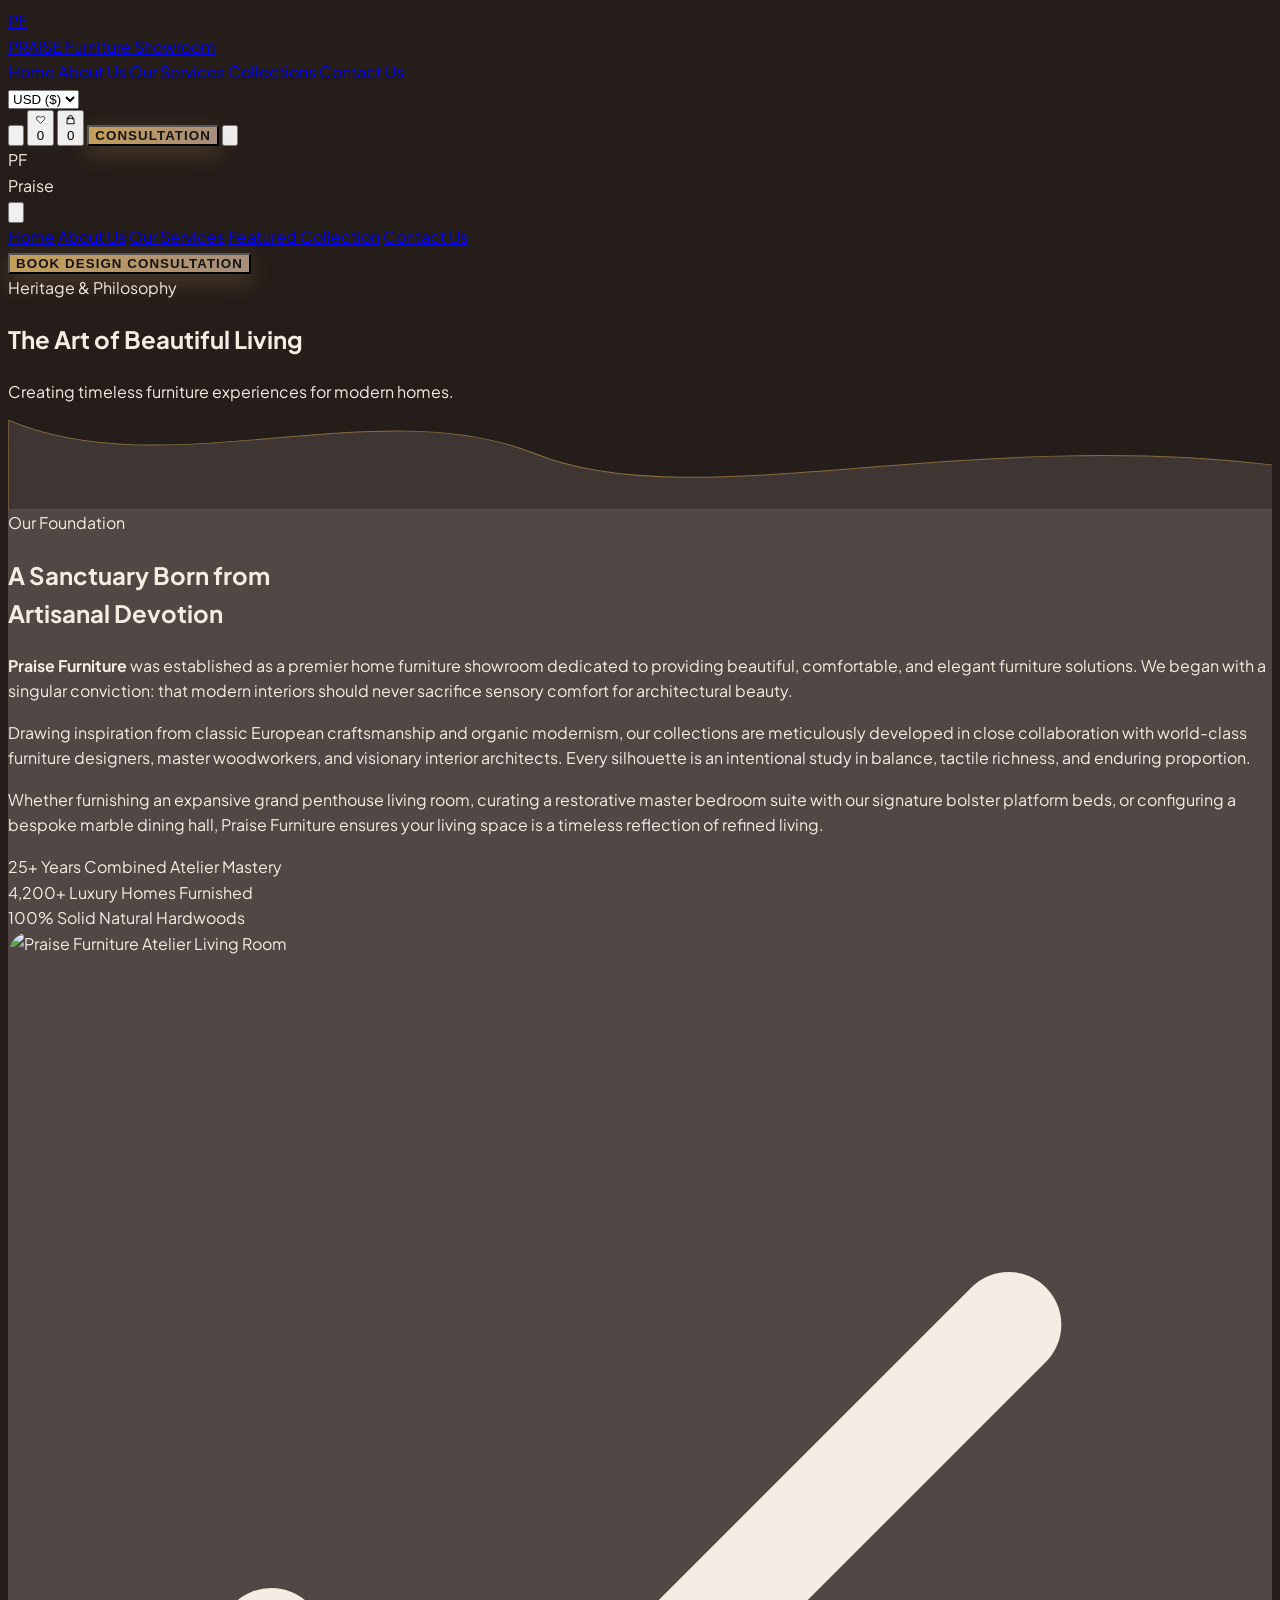
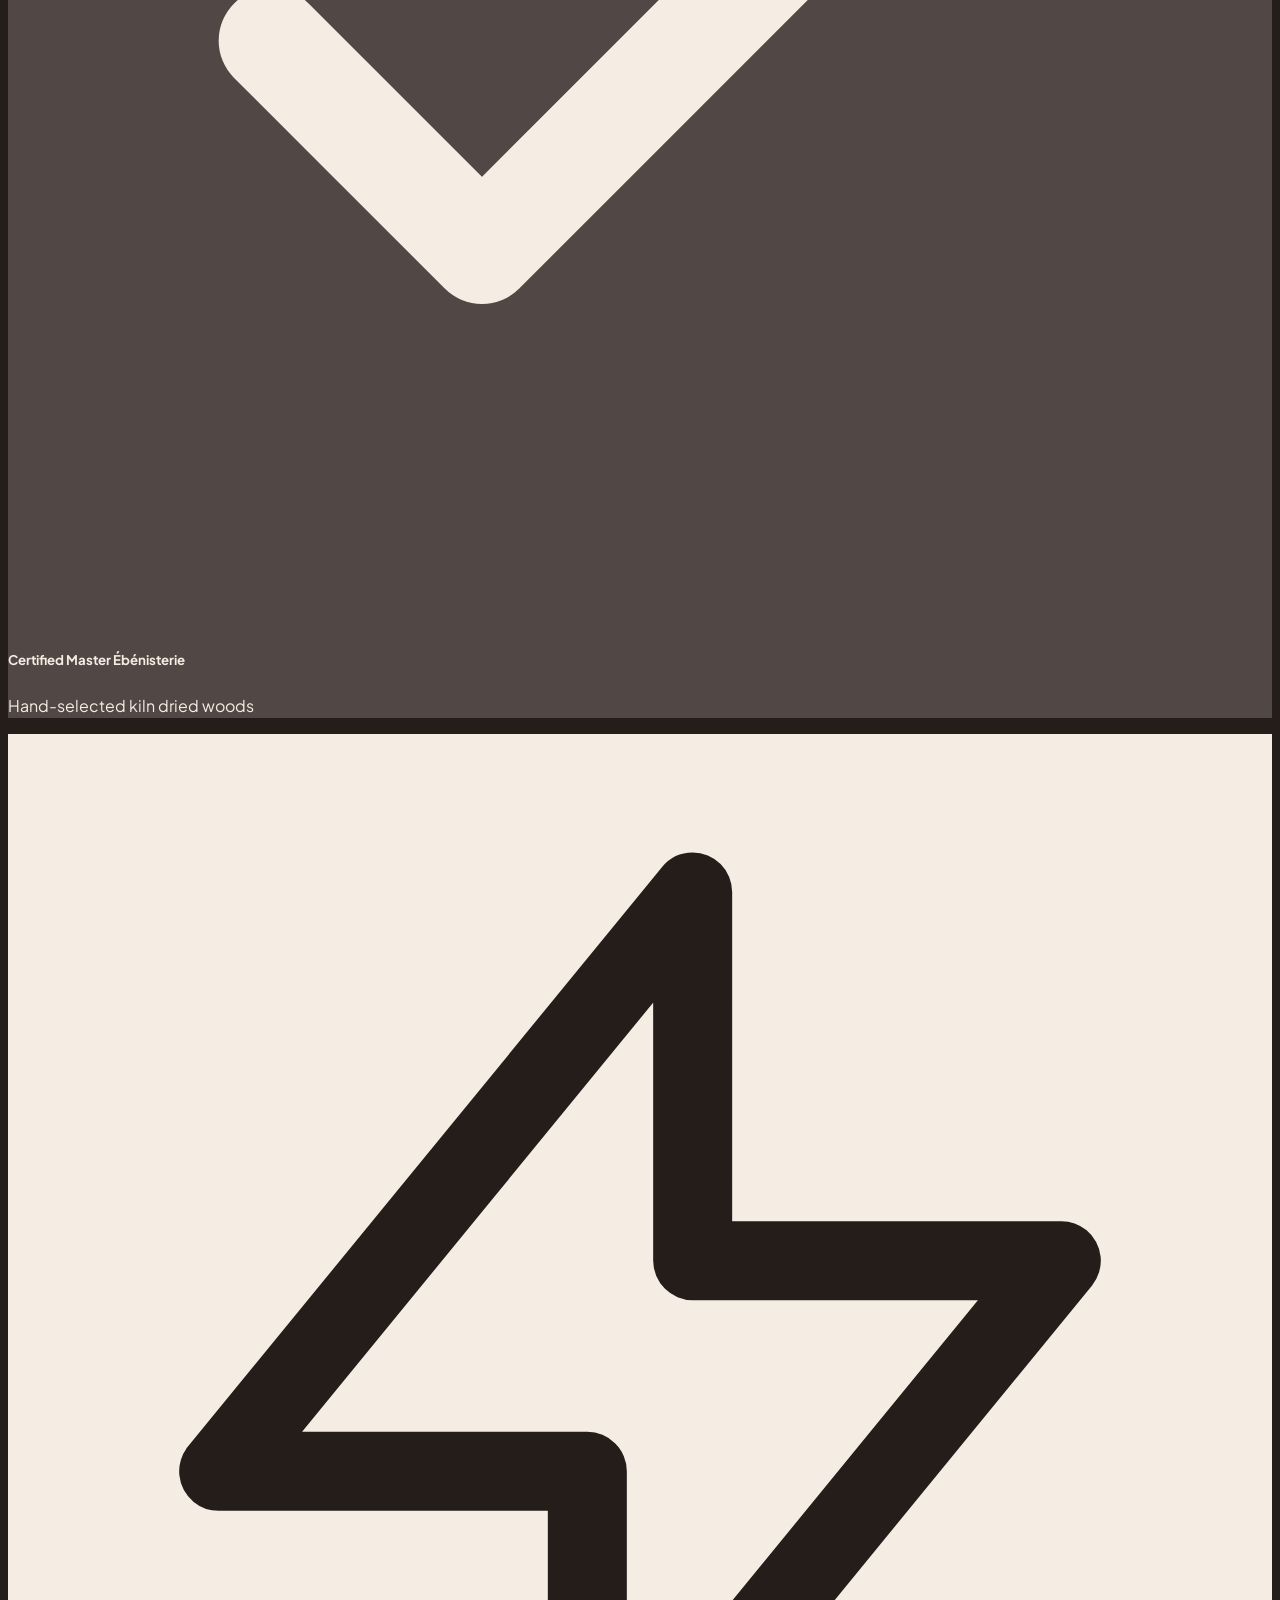
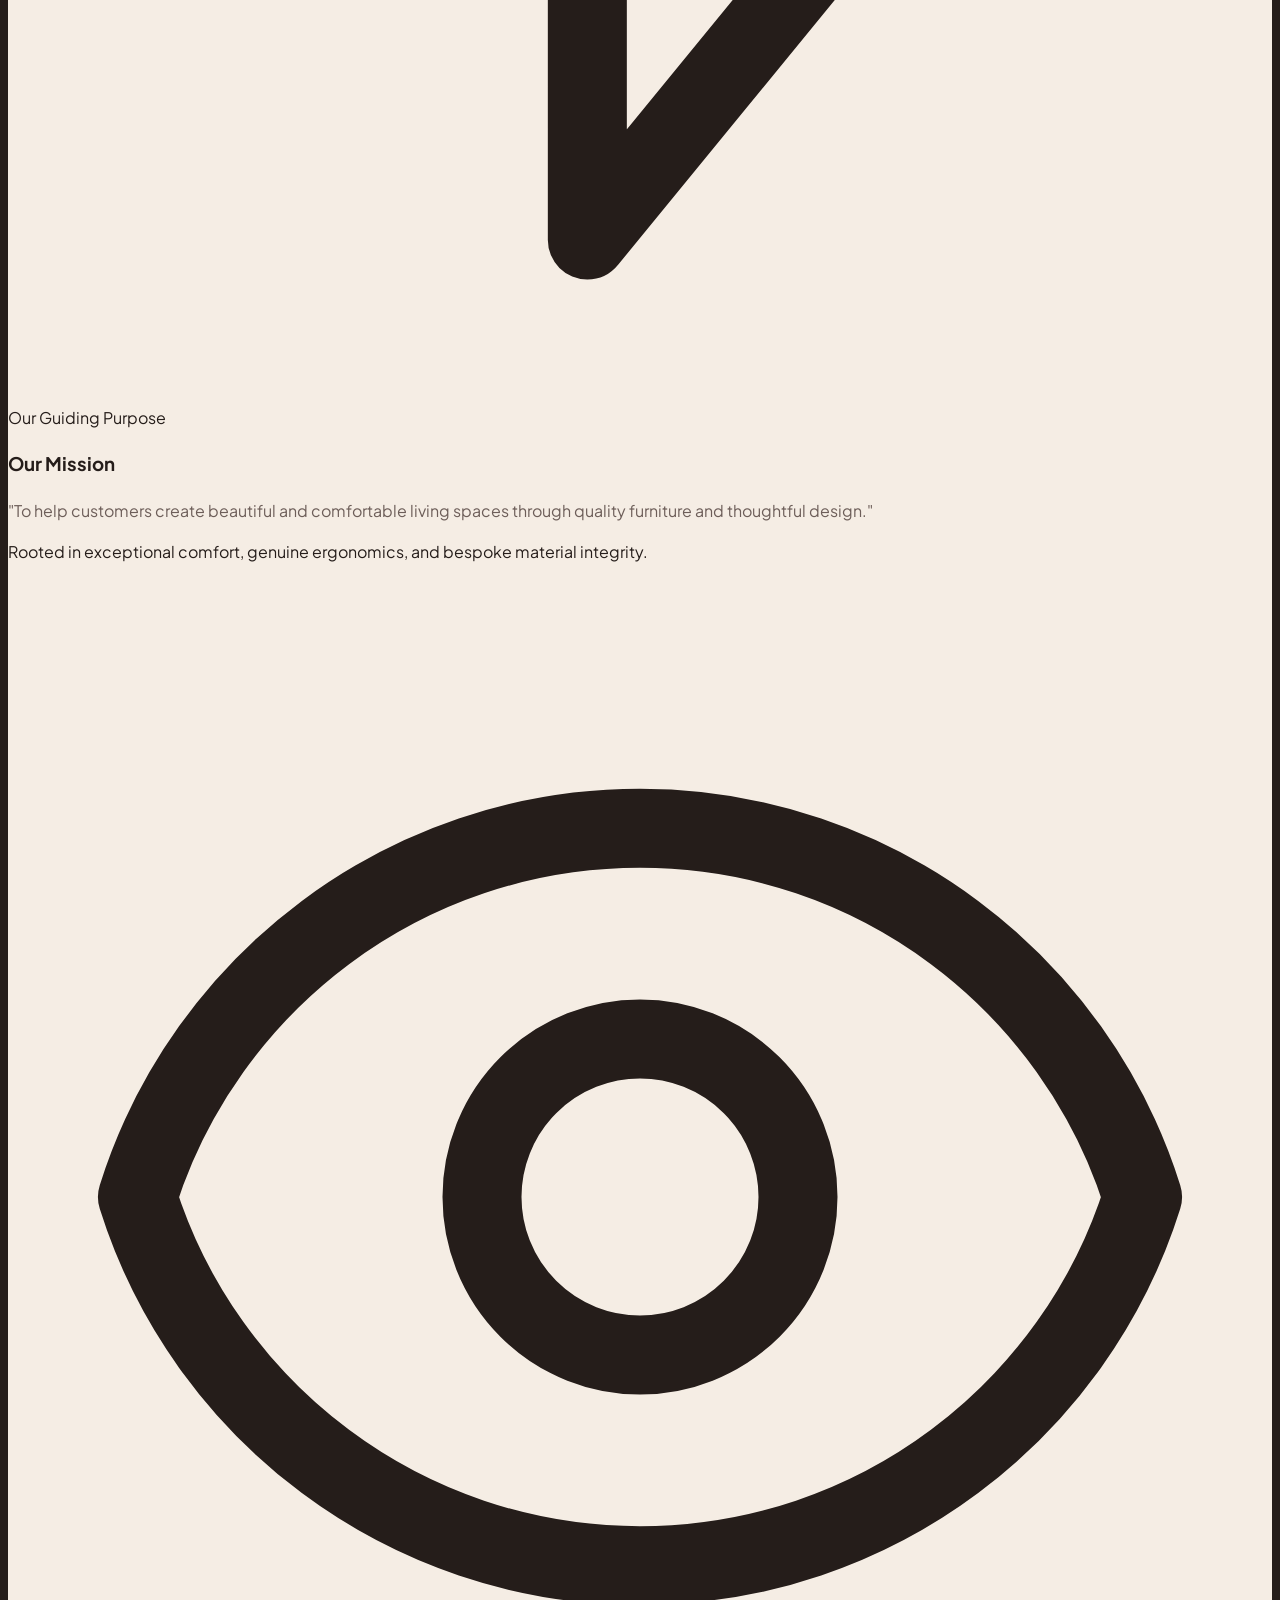
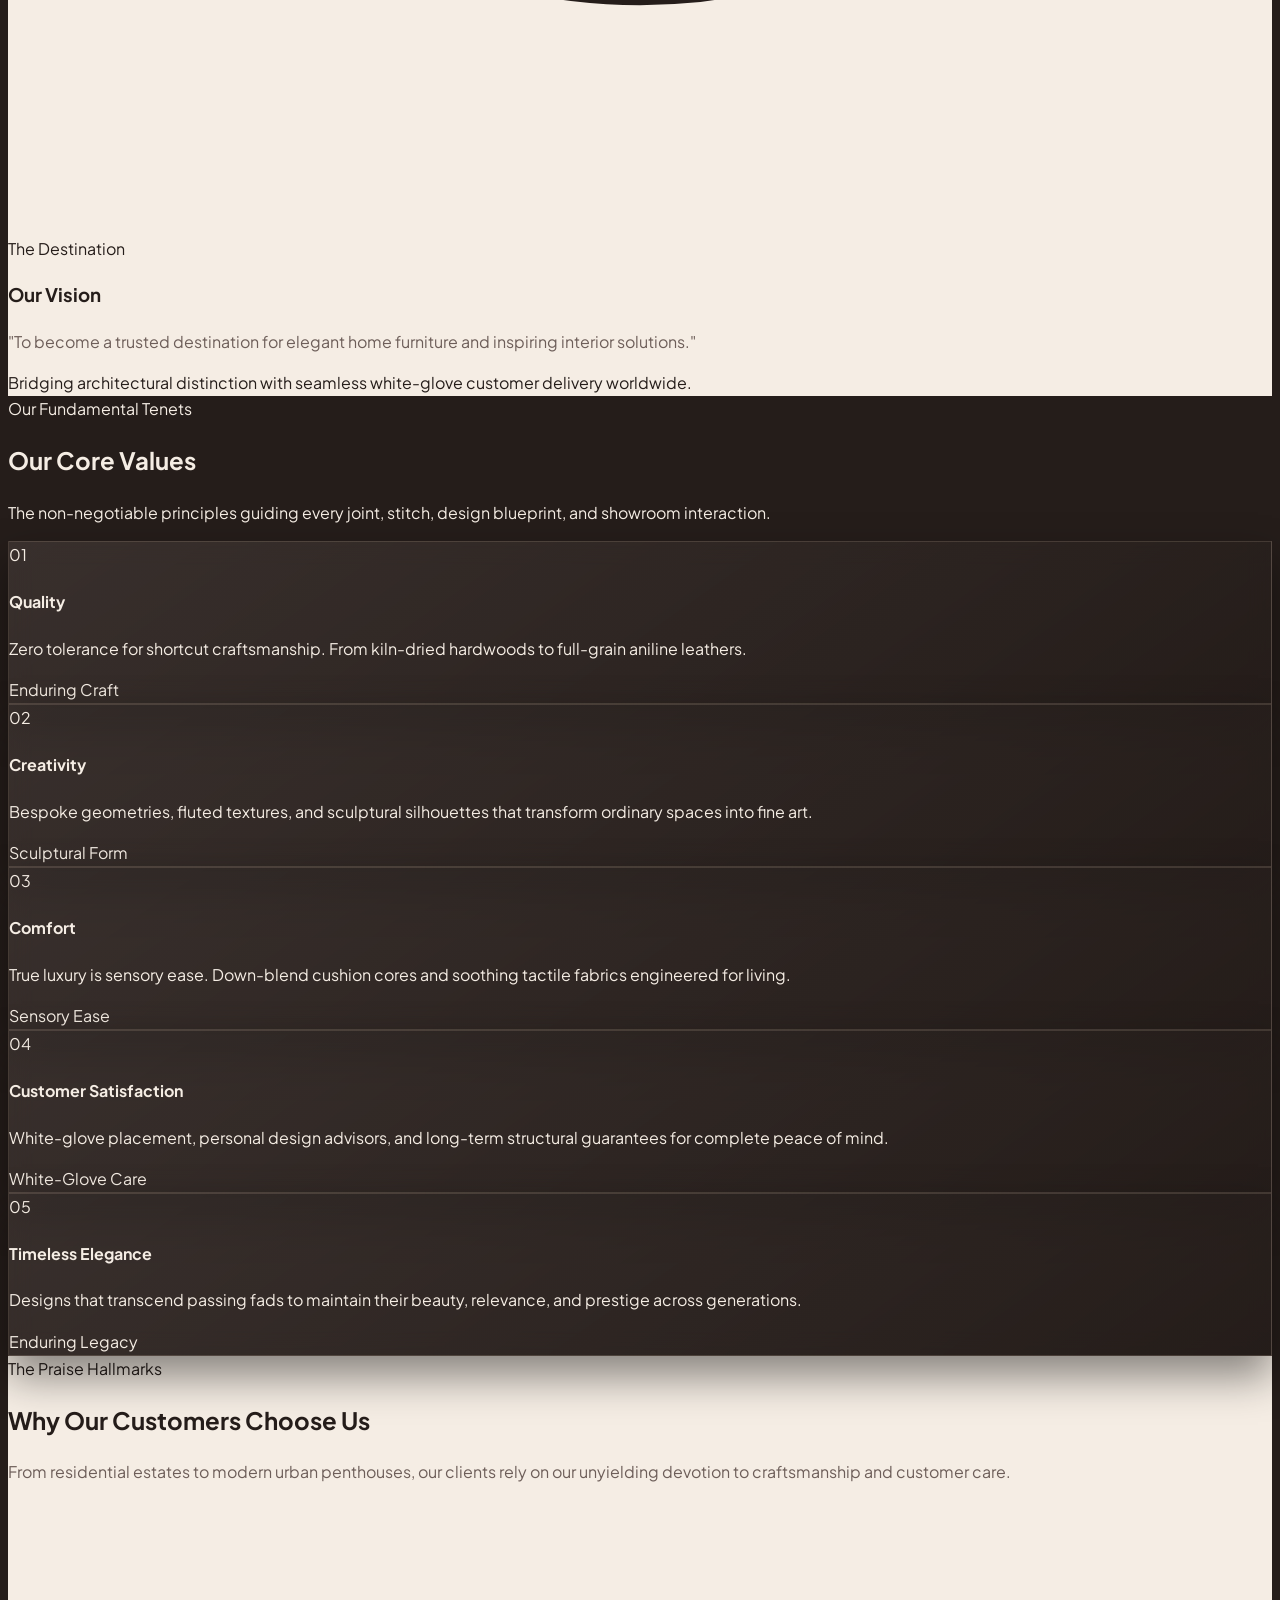
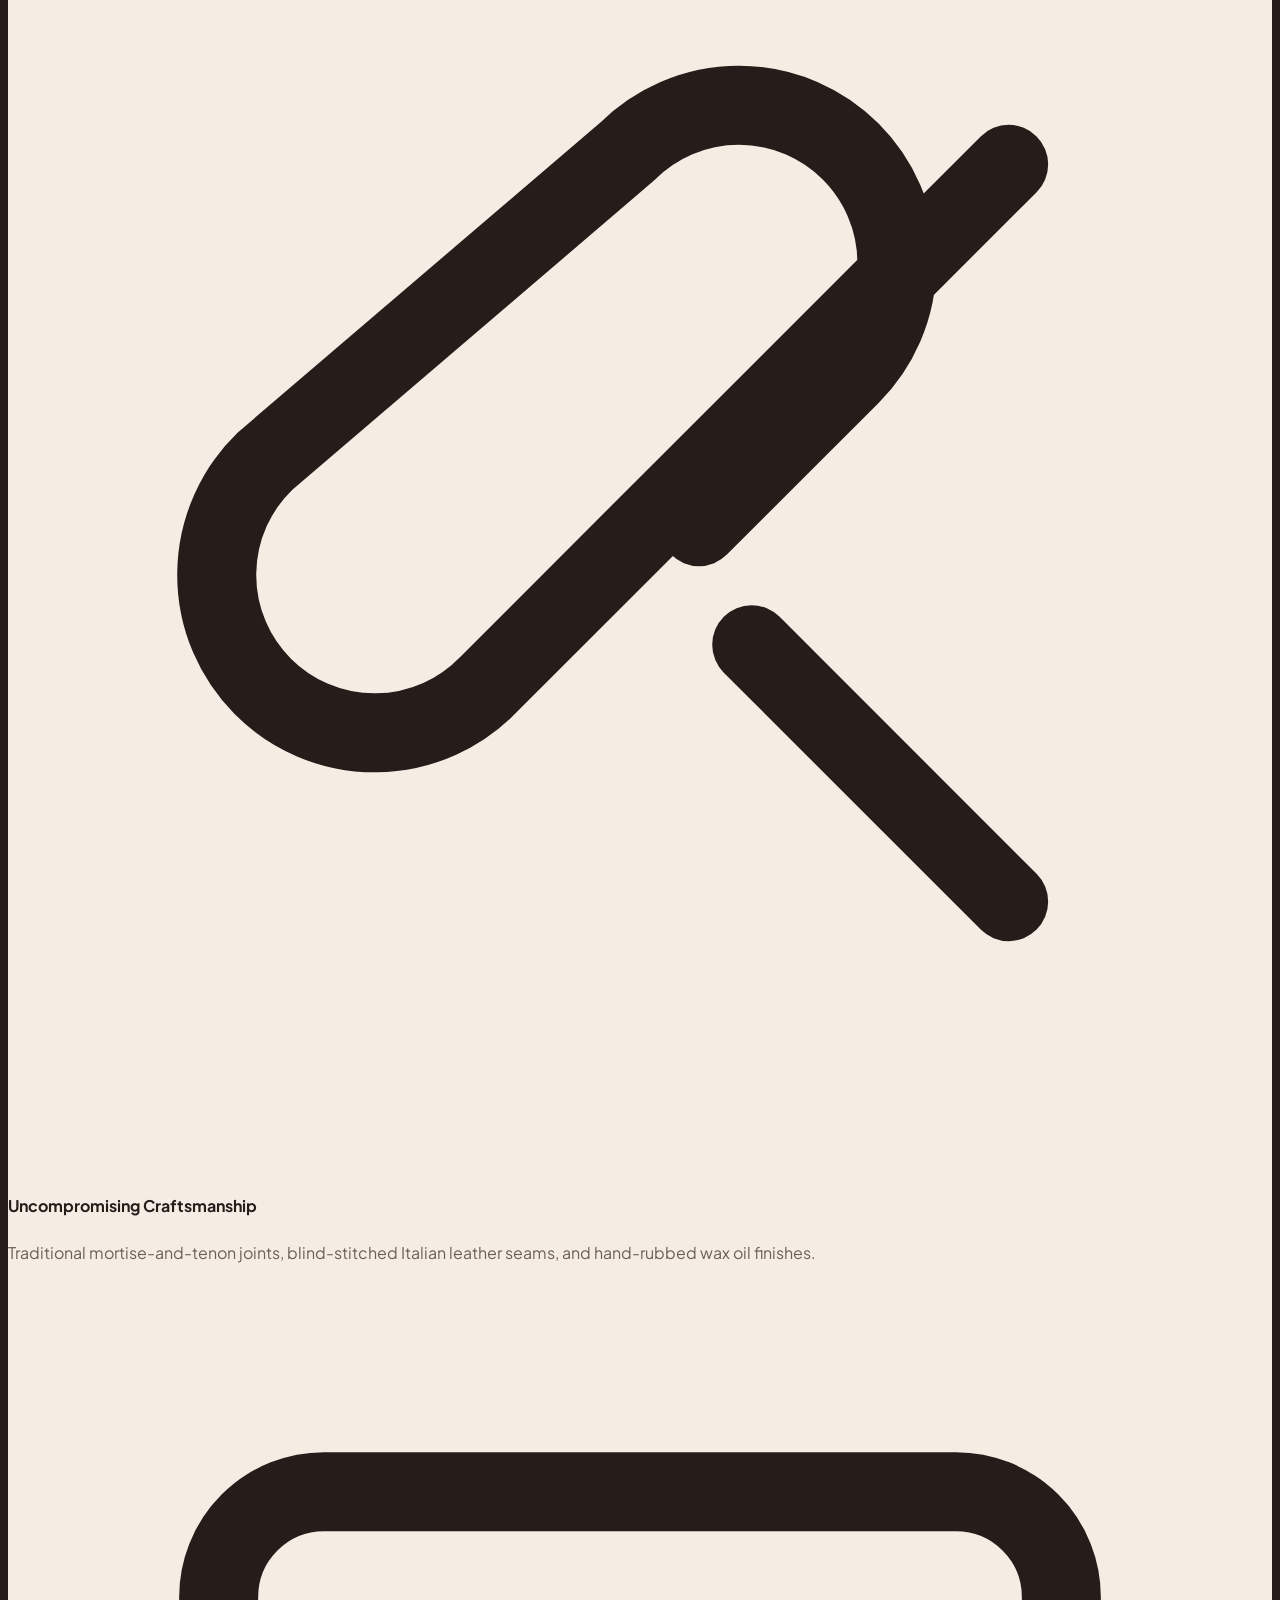
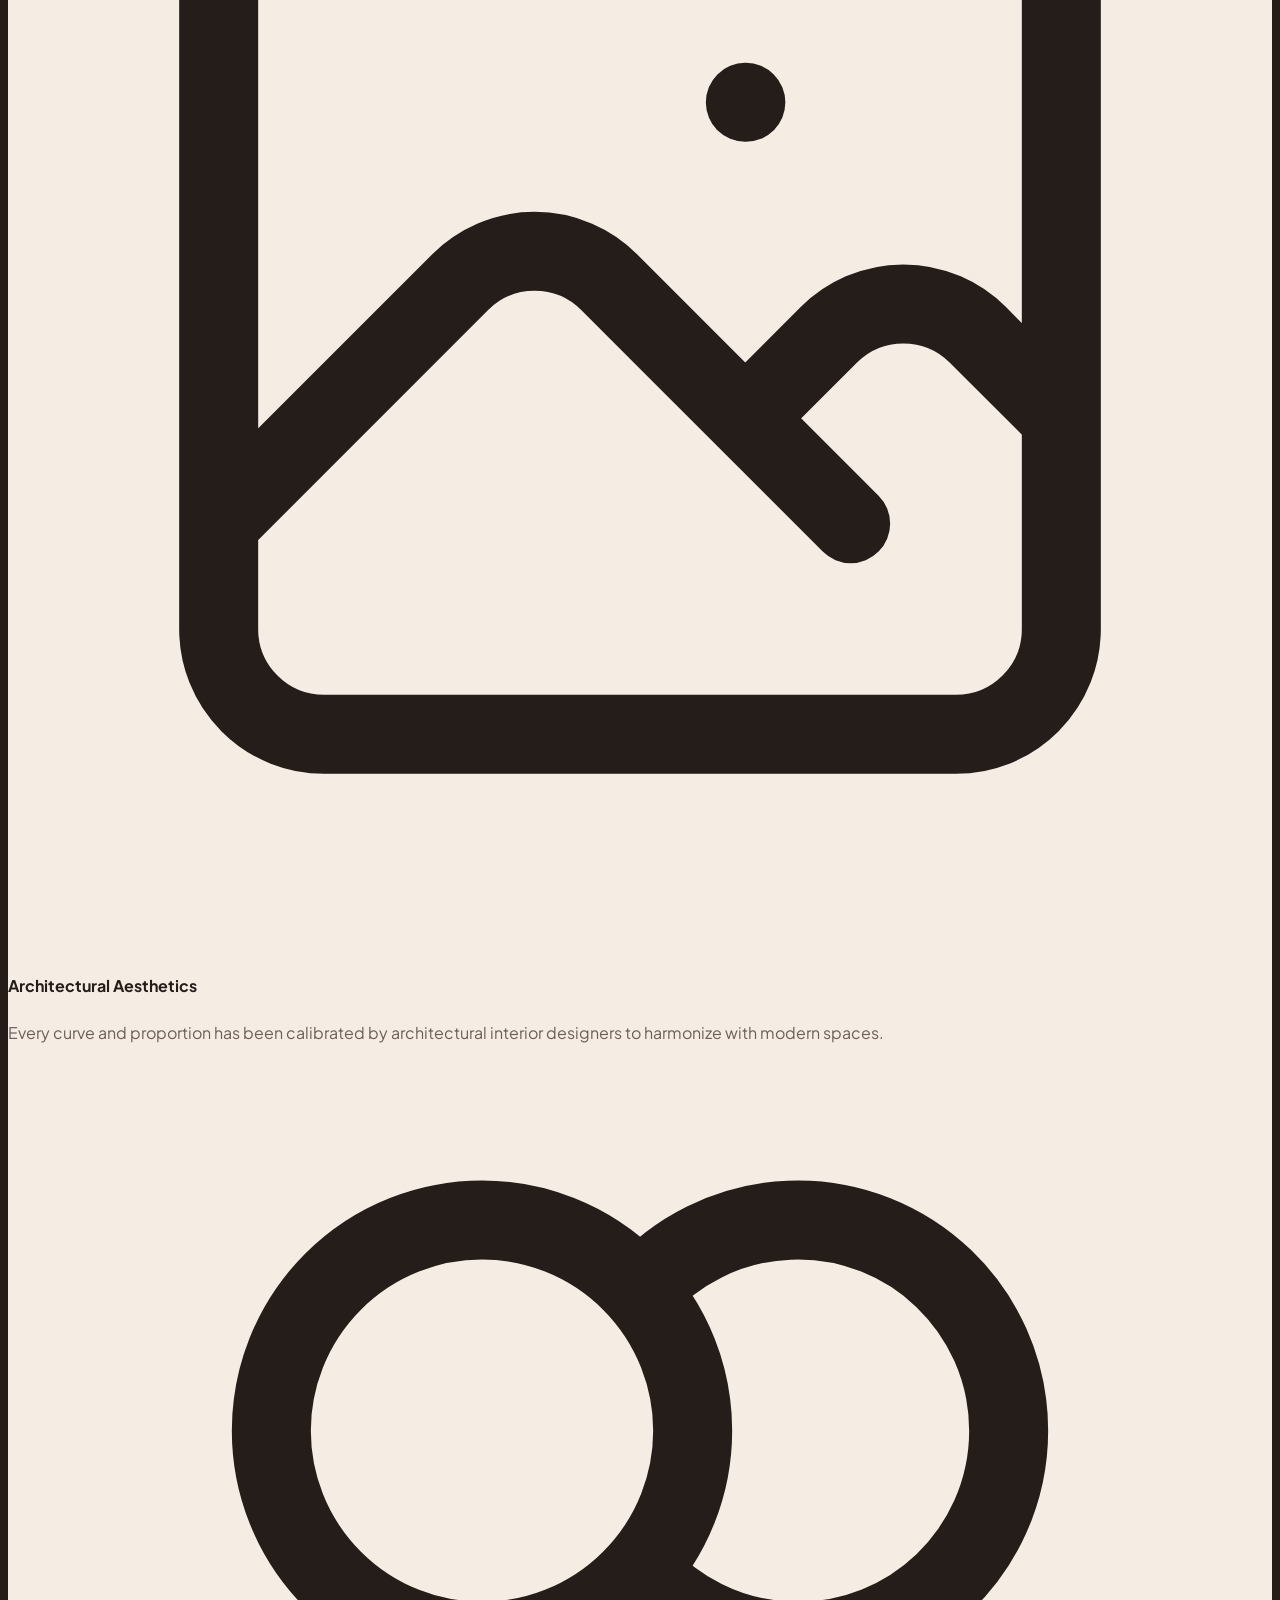
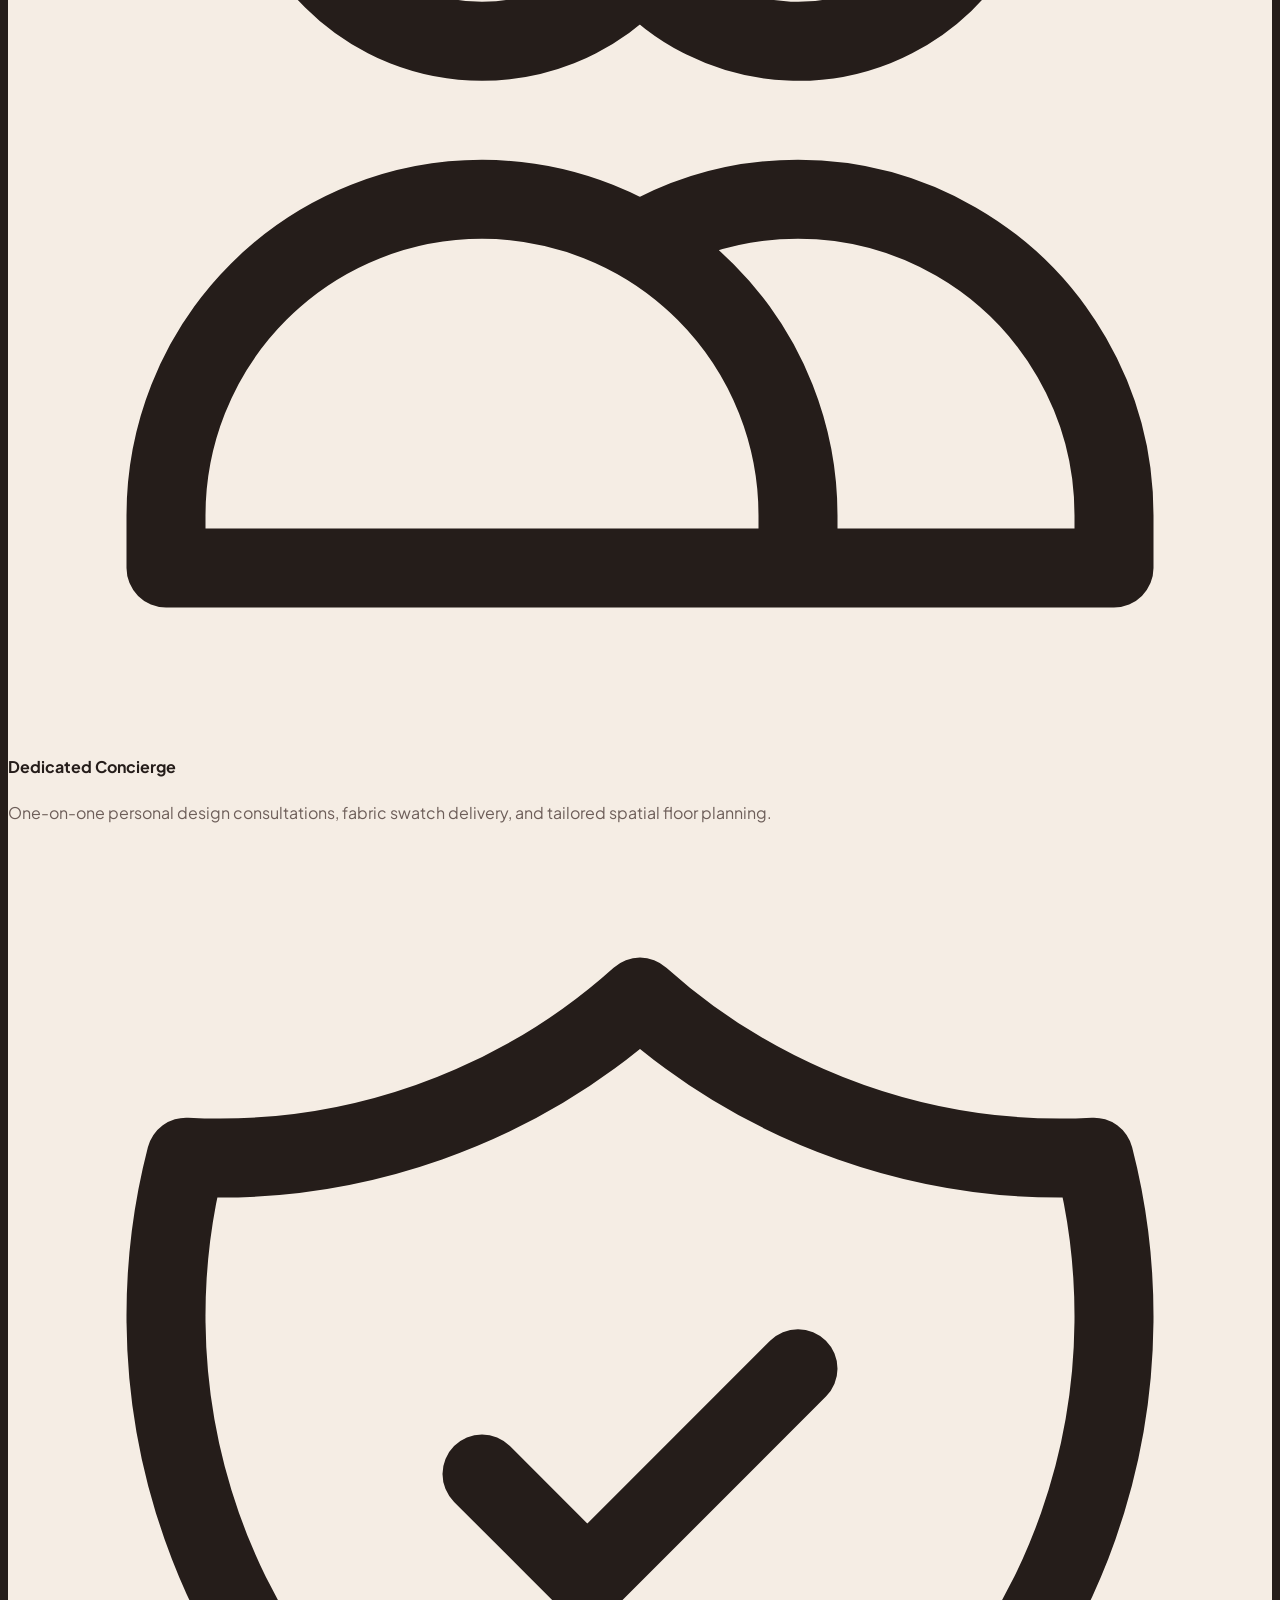
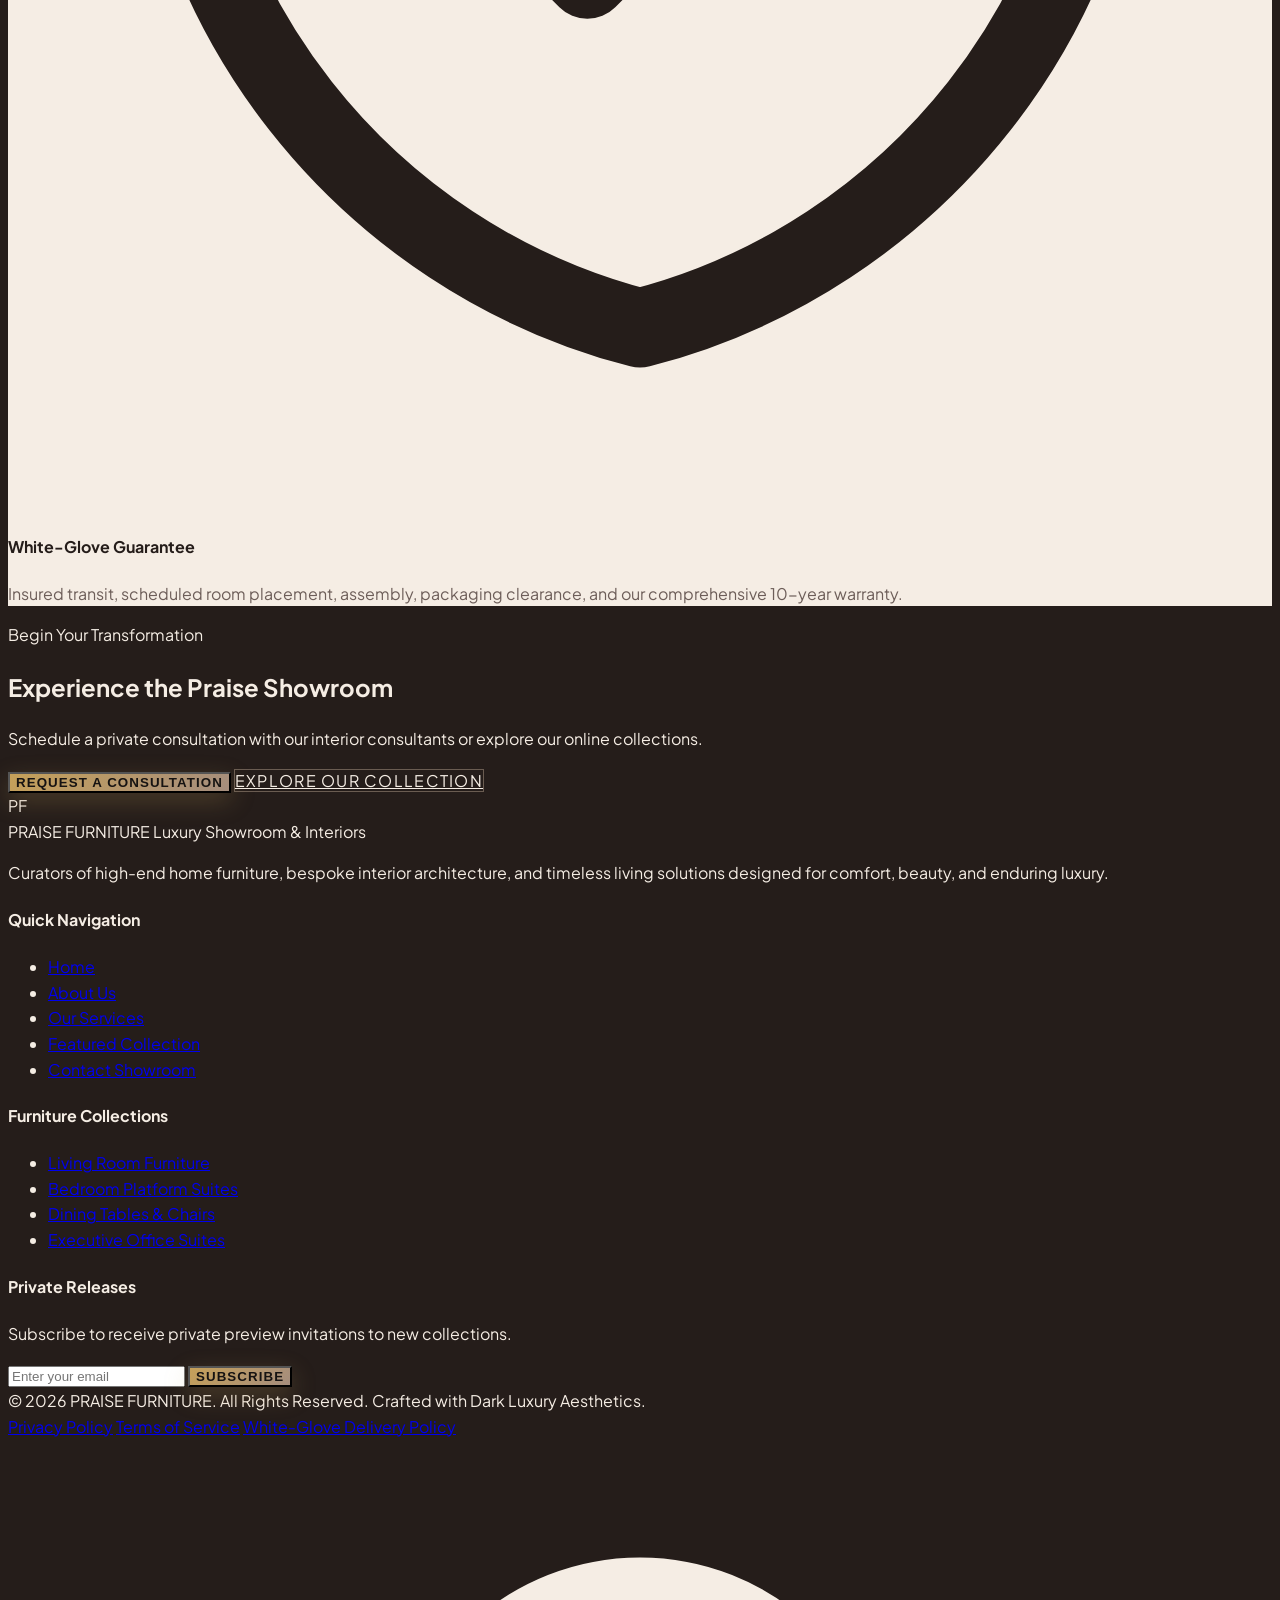
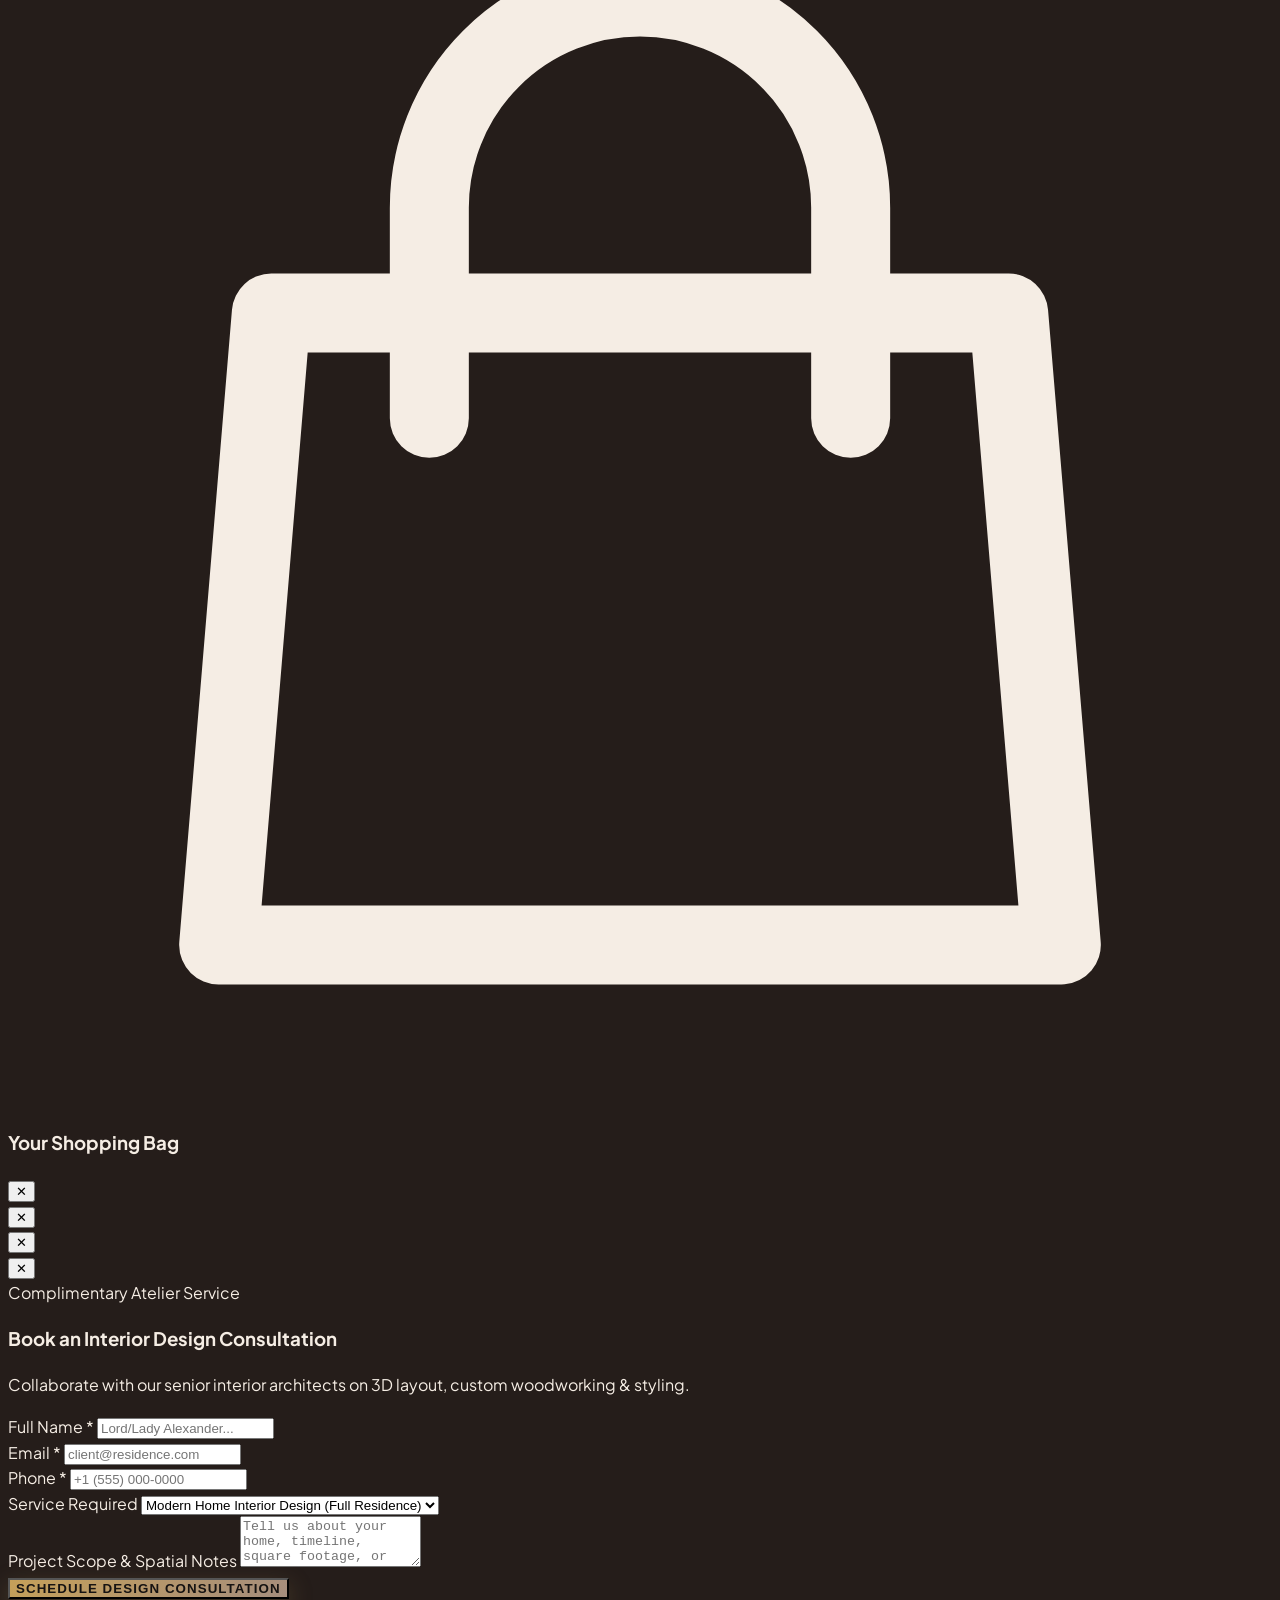
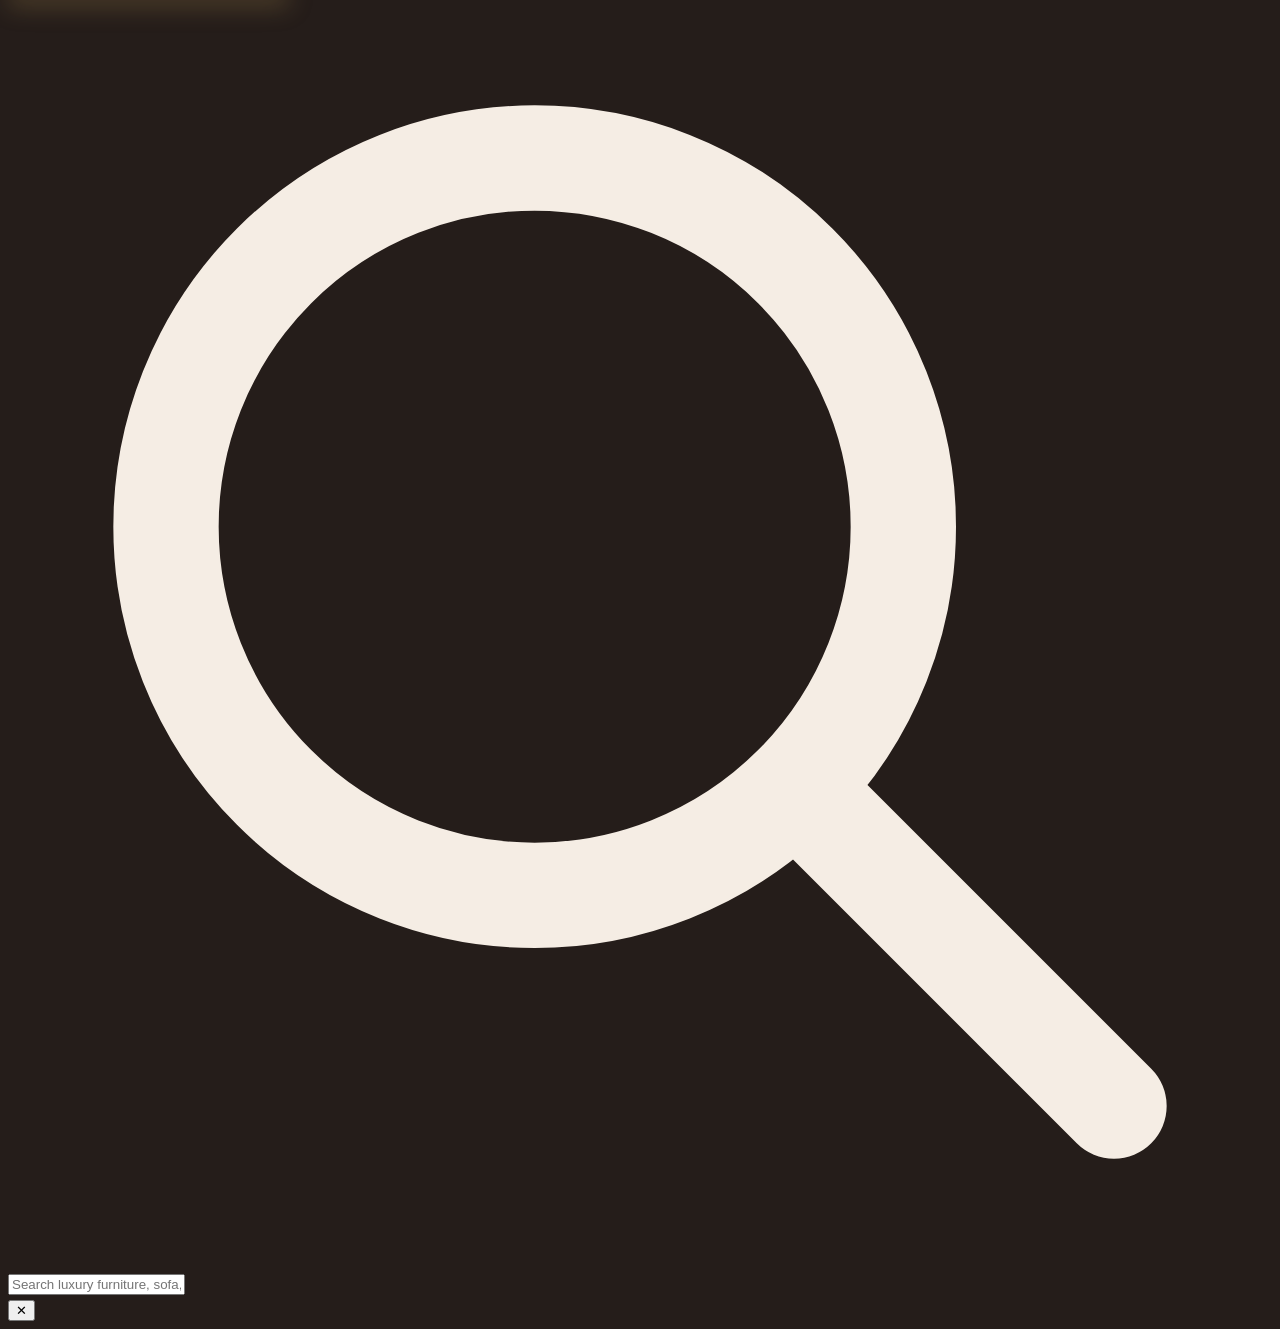
==== about.html @ 09081a9d "Initial commit: Praise Furniture luxury showroom website" ====
<!DOCTYPE html>
<html lang="en" class="scroll-smooth">
<head>
  <meta charset="UTF-8" />
  <meta name="viewport" content="width=device-width, initial-scale=1.0" />
  <title>About Us | PRAISE FURNITURE - The Art of Beautiful Living</title>
  <meta name="description" content="Learn about Praise Furniture, our heritage of artisan craftsmanship, dedication to comfort, and vision for timeless interior living solutions." />

  <!-- Google Fonts: Cormorant Garamond & Plus Jakarta Sans -->
  <link rel="preconnect" href="https://fonts.googleapis.com" />
  <link rel="preconnect" href="https://fonts.gstatic.com" crossorigin />
  <link href="https://fonts.googleapis.com/css2?family=Cormorant+Garamond:ital,wght@0,400;0,500;0,600;0,700;1,400&family=Playfair+Display:ital,wght@0,400;0,600;0,700;1,400&family=Plus+Jakarta+Sans:wght@300;400;500;600;700&display=swap" rel="stylesheet" />

  <!-- Tailwind CSS CDN -->
  <script src="https://cdn.tailwindcss.com"></script>
  <script>
    tailwind.config = {
      theme: {
        extend: {
          colors: {
            taupe: '#514744',
            mocha: '#A58D7D',
            sand: '#D2BBA5',
            'soft-beige': '#EAD9C7',
            ivory: '#F5EDE4',
            espresso: '#231C1A',
            'deep-charcoal': '#161312',
            gold: '#C5A059',
            'gold-light': '#DFBA8E',
          },
          fontFamily: {
            serif: ['Cormorant Garamond', 'Georgia', 'serif'],
            heading: ['Playfair Display', 'Georgia', 'serif'],
            sans: ['Plus Jakarta Sans', 'system-ui', 'sans-serif'],
          }
        }
      }
    }
  </script>

  <!-- Custom Styles -->
  <link rel="stylesheet" href="css/style.css" />
</head>
<body class="bg-espresso text-ivory antialiased selection:bg-gold selection:text-espresso">

  <!-- ==================== HEADER NAVIGATION ==================== -->
  <header id="main-header" class="fixed top-0 left-0 w-full z-50 transition-all duration-500 py-5">
    <div class="max-w-7xl mx-auto px-4 sm:px-6 lg:px-8">
      <div class="flex items-center justify-between">
        
        <!-- Brand Logo -->
        <a href="index.html" class="flex items-center gap-3 group focus:outline-none">
          <div class="w-10 h-10 rounded-lg bg-gradient-to-br from-gold to-mocha flex items-center justify-center p-0.5 shadow-lg shadow-gold/20">
            <div class="w-full h-full bg-espresso rounded-[7px] flex items-center justify-center border border-gold/40 group-hover:border-gold transition-colors">
              <span class="font-serif text-lg font-bold text-gold tracking-wider">PF</span>
            </div>
          </div>
          <div>
            <span class="font-serif text-2xl font-bold tracking-widest text-ivory block uppercase group-hover:text-gold transition-colors">PRAISE</span>
            <span class="text-[9px] uppercase tracking-[0.28em] text-sand/80 block font-sans -mt-1">Furniture Showroom</span>
          </div>
        </a>

        <!-- Desktop Navigation Links -->
        <nav class="hidden lg:flex items-center gap-8 text-xs uppercase tracking-widest font-medium">
          <a href="index.html" class="text-sand/80 hover:text-gold transition-colors py-1">Home</a>
          <a href="about.html" class="text-gold font-semibold transition-colors relative py-1 after:absolute after:bottom-0 after:left-0 after:w-full after:h-0.5 after:bg-gold">About Us</a>
          <a href="services.html" class="text-sand/80 hover:text-gold transition-colors py-1">Our Services</a>
          <a href="index.html#collection" class="text-sand/80 hover:text-gold transition-colors py-1">Collections</a>
          <a href="contact.html" class="text-sand/80 hover:text-gold transition-colors py-1">Contact Us</a>
        </nav>

        <!-- Header Actions: Currency, Search, Wishlist, Cart & CTA -->
        <div class="flex items-center gap-3 sm:gap-4">
          
          <div class="relative hidden sm:block">
            <select onchange="setCurrency(this.value)" class="bg-espresso/80 border border-mocha/30 rounded px-2.5 py-1.5 text-xs text-sand font-medium hover:border-gold focus:outline-none cursor-pointer">
              <option value="USD">USD ($)</option>
              <option value="EUR">EUR (€)</option>
              <option value="GBP">GBP (£)</option>
            </select>
          </div>

          <button onclick="openSearch()" class="p-2 text-sand/80 hover:text-gold transition-colors rounded-full hover:bg-taupe/30" title="Search catalog">
            <svg class="w-4 h-4" fill="none" stroke="currentColor" viewBox="0 0 24 24"><path stroke-linecap="round" stroke-linejoin="round" stroke-width="2" d="M21 21l-6-6m2-5a7 7 0 11-14 0 7 7 0 0114 0z"/></svg>
          </button>

          <button onclick="window.location.href='index.html#collection'" class="relative p-2 text-sand/80 hover:text-gold transition-colors rounded-full hover:bg-taupe/30" title="Wishlist">
            <svg class="w-4 h-4" fill="none" stroke="currentColor" viewBox="0 0 24 24"><path stroke-linecap="round" stroke-linejoin="round" stroke-width="1.5" d="M4.318 6.318a4.5 4.5 0 000 6.364L12 20.364l7.682-7.682a4.5 4.5 0 00-6.364-6.364L12 7.636l-1.318-1.318a4.5 4.5 0 00-6.364 0z"/></svg>
            <span class="wishlist-badge-count absolute -top-1 -right-1 w-4 h-4 rounded-full bg-mocha text-white text-[9px] font-bold flex items-center justify-center hidden">0</span>
          </button>

          <button onclick="openCart()" class="relative p-2 text-sand/80 hover:text-gold transition-colors rounded-full hover:bg-taupe/30" title="Shopping Bag">
            <svg class="w-4 h-4" fill="none" stroke="currentColor" viewBox="0 0 24 24"><path stroke-linecap="round" stroke-linejoin="round" stroke-width="2" d="M16 11V7a4 4 0 00-8 0v4M5 9h14l1 12H4L5 9z"/></svg>
            <span class="cart-badge-count absolute -top-1 -right-1 w-4 h-4 rounded-full bg-gold text-espresso text-[9px] font-black flex items-center justify-center hidden">0</span>
          </button>

          <button onclick="openConsultationModal()" class="hidden md:inline-flex btn-luxury-gold px-4 sm:px-5 py-2.5 rounded-full text-xs font-semibold tracking-wider">
            Consultation
          </button>

          <button id="mobile-menu-toggle" class="lg:hidden p-2 text-sand hover:text-gold transition-colors" aria-label="Toggle menu">
            <svg class="w-6 h-6" fill="none" stroke="currentColor" viewBox="0 0 24 24"><path stroke-linecap="round" stroke-linejoin="round" stroke-width="2" d="M4 6h16M4 12h16M4 18h16"/></svg>
          </button>

        </div>
      </div>
    </div>
  </header>

  <!-- Mobile Menu Drawer -->
  <div id="mobile-menu-overlay" class="fixed inset-0 bg-black/70 backdrop-blur-sm z-50 opacity-0 pointer-events-none transition-opacity duration-300 lg:hidden"></div>
  <aside id="mobile-menu-drawer" class="fixed top-0 left-0 w-80 max-w-[85vw] h-full bg-espresso border-r border-mocha/30 z-50 -translate-x-full transition-transform duration-400 ease-out flex flex-col justify-between p-6 lg:hidden">
    <div>
      <div class="flex items-center justify-between pb-6 border-b border-mocha/20">
        <div class="flex items-center gap-2">
          <div class="w-8 h-8 rounded bg-gold/20 border border-gold flex items-center justify-center font-serif font-bold text-gold">PF</div>
          <span class="font-serif text-xl tracking-widest text-ivory uppercase">Praise</span>
        </div>
        <button id="mobile-menu-close" class="text-sand hover:text-white p-1">
          <svg class="w-5 h-5" fill="none" stroke="currentColor" viewBox="0 0 24 24"><path stroke-linecap="round" stroke-linejoin="round" stroke-width="2" d="M6 18L18 6M6 6l12 12"/></svg>
        </button>
      </div>

      <nav class="py-8 space-y-5 text-sm uppercase tracking-widest font-medium">
        <a href="index.html" class="block text-sand hover:text-gold transition-colors">Home</a>
        <a href="about.html" class="block text-gold font-bold">About Us</a>
        <a href="services.html" class="block text-sand hover:text-gold transition-colors">Our Services</a>
        <a href="index.html#collection" class="block text-sand hover:text-gold transition-colors">Featured Collection</a>
        <a href="contact.html" class="block text-sand hover:text-gold transition-colors">Contact Us</a>
      </nav>
    </div>

    <div class="pt-6 border-t border-mocha/20 space-y-4">
      <button onclick="openConsultationModal()" class="w-full btn-luxury-gold py-3 rounded-lg text-xs font-bold uppercase tracking-wider">
        Book Design Consultation
      </button>
    </div>
  </aside>

  <!-- ==================== ABOUT US HERO BANNER ==================== -->
  <section class="relative pt-40 pb-28 bg-espresso overflow-hidden">
    <!-- Ambient Orbs -->
    <div class="ambient-glow-orb glow-taupe w-[600px] h-[600px] -top-20 -left-20"></div>
    <div class="ambient-glow-orb glow-gold w-[450px] h-[450px] -bottom-20 -right-20"></div>
    
    <!-- Dot Matrix Accent (from flyer) -->
    <div class="absolute top-36 right-16 w-32 h-20 dot-matrix opacity-35 pointer-events-none hidden md:block"></div>

    <div class="max-w-7xl mx-auto px-4 sm:px-6 lg:px-8 relative z-10 text-center">
      <span class="text-xs font-semibold uppercase tracking-[0.28em] text-gold block mb-3">Heritage & Philosophy</span>
      <!-- Headline (Verbatim requirement) -->
      <h1 class="font-serif text-4xl sm:text-6xl lg:text-7xl font-bold text-ivory mb-6 leading-tight">
        The Art of <span class="italic text-gold font-normal">Beautiful Living</span>
      </h1>
      <!-- Subheading (Verbatim requirement) -->
      <p class="text-base sm:text-xl text-sand/90 font-light max-w-2xl mx-auto leading-relaxed">
        Creating timeless furniture experiences for modern homes.
      </p>
      <div class="w-20 h-0.5 bg-gradient-to-r from-transparent via-gold to-transparent mx-auto mt-8"></div>
    </div>
  </section>

  <!-- Wave Divider -->
  <div class="wave-divider -mt-1 z-20">
    <svg viewBox="0 0 1200 120" preserveAspectRatio="none">
      <path d="M0,0 C150,90 350,-40 500,45 C650,130 900,10 1200,60 L1200,120 L0,120 Z" fill="#514744" stroke="#C5A059" stroke-width="1.2" opacity="0.6"></path>
    </svg>
  </div>

  <!-- ==================== OUR STORY (Dark Taupe Section) ==================== -->
  <section class="py-24 bg-dark-taupe relative overflow-hidden">
    <div class="max-w-7xl mx-auto px-4 sm:px-6 lg:px-8">
      <div class="grid grid-cols-1 lg:grid-cols-12 gap-12 items-center">
        
        <!-- Story Copy (7 cols) -->
        <div class="lg:col-span-7 space-y-6">
          <div class="inline-flex items-center gap-2 px-3.5 py-1.5 rounded-full bg-espresso/50 border border-gold/40 text-gold text-xs font-semibold uppercase tracking-widest">
            <span>Our Foundation</span>
          </div>

          <h2 class="font-serif text-3xl sm:text-5xl font-bold text-ivory leading-tight">
            A Sanctuary Born from <br/><span class="italic text-gold font-normal">Artisanal Devotion</span>
          </h2>

          <div class="space-y-4 text-xs sm:text-base text-sand/90 font-light leading-relaxed">
            <p>
              <strong>Praise Furniture</strong> was established as a premier home furniture showroom dedicated to providing beautiful, comfortable, and elegant furniture solutions. We began with a singular conviction: that modern interiors should never sacrifice sensory comfort for architectural beauty.
            </p>
            <p>
              Drawing inspiration from classic European craftsmanship and organic modernism, our collections are meticulously developed in close collaboration with world-class furniture designers, master woodworkers, and visionary interior architects. Every silhouette is an intentional study in balance, tactile richness, and enduring proportion.
            </p>
            <p>
              Whether furnishing an expansive grand penthouse living room, curating a restorative master bedroom suite with our signature bolster platform beds, or configuring a bespoke marble dining hall, Praise Furniture ensures your living space is a timeless reflection of refined living.
            </p>
          </div>

          <div class="grid grid-cols-3 gap-6 pt-6 border-t border-mocha/30">
            <div>
              <span class="block font-serif text-3xl sm:text-4xl font-bold text-gold">25+</span>
              <span class="text-[11px] uppercase tracking-wider text-sand/80">Years Combined Atelier Mastery</span>
            </div>
            <div>
              <span class="block font-serif text-3xl sm:text-4xl font-bold text-gold">4,200+</span>
              <span class="text-[11px] uppercase tracking-wider text-sand/80">Luxury Homes Furnished</span>
            </div>
            <div>
              <span class="block font-serif text-3xl sm:text-4xl font-bold text-gold">100%</span>
              <span class="text-[11px] uppercase tracking-wider text-sand/80">Solid Natural Hardwoods</span>
            </div>
          </div>
        </div>

        <!-- Arch Cutout Photography (5 cols - directly inspired by uploaded flyer layout) -->
        <div class="lg:col-span-5 relative">
          <div class="relative mx-auto max-w-md">
            <!-- Arch framed room image -->
            <div class="arch-mask aspect-[4/5] bg-espresso border-2 border-gold/40 shadow-2xl overflow-hidden">
              <img src="https://images.unsplash.com/photo-1600585154340-be6161a56a0c?auto=format&fit=crop&w=1200&q=85" alt="Praise Furniture Atelier Living Room" class="w-full h-full object-cover" />
            </div>

            <!-- Overlapping flyer badge accent -->
            <div class="absolute -bottom-6 -left-6 p-5 rounded-2xl bg-espresso/95 border border-gold/50 shadow-2xl max-w-xs">
              <div class="flex items-center gap-3">
                <div class="w-10 h-10 rounded-full bg-gold/20 flex items-center justify-center text-gold">
                  <svg class="w-5 h-5" fill="none" stroke="currentColor" viewBox="0 0 24 24"><path stroke-linecap="round" stroke-linejoin="round" stroke-width="2" d="M5 13l4 4L19 7"/></svg>
                </div>
                <div>
                  <h5 class="text-xs font-serif font-bold text-ivory">Certified Master Ébénisterie</h5>
                  <p class="text-[10px] text-sand/70">Hand-selected kiln dried woods</p>
                </div>
              </div>
            </div>
          </div>
        </div>

      </div>
    </div>
  </section>

  <!-- ==================== MISSION & VISION (Alternating Cream Luxury Section) ==================== -->
  <section class="py-24 bg-cream-luxury relative">
    <div class="max-w-7xl mx-auto px-4 sm:px-6 lg:px-8">
      
      <div class="grid grid-cols-1 md:grid-cols-2 gap-12 items-stretch">
        
        <!-- Our Mission Card -->
        <div class="p-8 sm:p-12 rounded-3xl bg-white border border-sand/30 shadow-xl flex flex-col justify-between">
          <div>
            <div class="w-14 h-14 rounded-2xl bg-taupe/10 border border-taupe/20 flex items-center justify-center text-taupe mb-6">
              <svg class="w-7 h-7" fill="none" stroke="currentColor" viewBox="0 0 24 24"><path stroke-linecap="round" stroke-linejoin="round" stroke-width="1.5" d="M13 10V3L4 14h7v7l9-11h-7z"/></svg>
            </div>
            <span class="text-xs uppercase tracking-widest text-mocha font-bold block mb-2">Our Guiding Purpose</span>
            <h3 class="font-serif text-3xl sm:text-4xl font-bold text-espresso mb-4">Our Mission</h3>
            <p class="text-sm sm:text-base text-subtle leading-relaxed font-light">
              "To help customers create beautiful and comfortable living spaces through quality furniture and thoughtful design."
            </p>
          </div>
          <div class="pt-8 mt-6 border-t border-sand/20 text-xs text-taupe/80 font-medium">
            Rooted in exceptional comfort, genuine ergonomics, and bespoke material integrity.
          </div>
        </div>

        <!-- Our Vision Card -->
        <div class="p-8 sm:p-12 rounded-3xl bg-white border border-sand/30 shadow-xl flex flex-col justify-between">
          <div>
            <div class="w-14 h-14 rounded-2xl bg-gold/15 border border-gold/30 flex items-center justify-center text-gold mb-6">
              <svg class="w-7 h-7" fill="none" stroke="currentColor" viewBox="0 0 24 24"><path stroke-linecap="round" stroke-linejoin="round" stroke-width="1.5" d="M15 12a3 3 0 11-6 0 3 3 0 016 0z"/><path stroke-linecap="round" stroke-linejoin="round" stroke-width="1.5" d="M2.458 12C3.732 7.943 7.523 5 12 5c4.478 0 8.268 2.943 9.542 7-1.274 4.057-5.064 7-9.542 7-4.477 0-8.268-2.943-9.542-7z"/></svg>
            </div>
            <span class="text-xs uppercase tracking-widest text-mocha font-bold block mb-2">The Destination</span>
            <h3 class="font-serif text-3xl sm:text-4xl font-bold text-espresso mb-4">Our Vision</h3>
            <p class="text-sm sm:text-base text-subtle leading-relaxed font-light">
              "To become a trusted destination for elegant home furniture and inspiring interior solutions."
            </p>
          </div>
          <div class="pt-8 mt-6 border-t border-sand/20 text-xs text-taupe/80 font-medium">
            Bridging architectural distinction with seamless white-glove customer delivery worldwide.
          </div>
        </div>

      </div>

    </div>
  </section>

  <!-- ==================== OUR VALUES (Dark Luxury Section) ==================== -->
  <section class="py-24 bg-espresso relative overflow-hidden">
    <!-- Ambient Orb -->
    <div class="ambient-glow-orb glow-taupe w-[500px] h-[500px] top-1/4 -right-20"></div>

    <div class="max-w-7xl mx-auto px-4 sm:px-6 lg:px-8 relative z-10">
      
      <div class="text-center max-w-2xl mx-auto mb-16">
        <span class="text-xs font-semibold uppercase tracking-[0.25em] text-gold block mb-2">Our Fundamental Tenets</span>
        <h2 class="font-serif text-3xl sm:text-5xl font-bold text-ivory">Our Core Values</h2>
        <div class="w-16 h-0.5 bg-gradient-to-r from-transparent via-gold to-transparent mx-auto mt-4 mb-4"></div>
        <p class="text-xs sm:text-sm text-sand/80">
          The non-negotiable principles guiding every joint, stitch, design blueprint, and showroom interaction.
        </p>
      </div>

      <!-- 5 Values Grid (Verbatim requirement: Quality, Creativity, Comfort, Customer Satisfaction, Timeless Elegance) -->
      <div class="grid grid-cols-1 md:grid-cols-2 lg:grid-cols-5 gap-6">
        
        <!-- Value 1: Quality -->
        <div class="luxury-card p-6 rounded-2xl flex flex-col justify-between group">
          <div>
            <div class="w-12 h-12 rounded-xl bg-taupe/40 border border-gold/30 flex items-center justify-center text-gold mb-4 group-hover:scale-110 transition-transform">
              <span class="font-serif font-bold text-xl">01</span>
            </div>
            <h4 class="font-serif text-2xl text-ivory mb-2 group-hover:text-gold transition-colors">Quality</h4>
            <p class="text-xs text-sand/70 leading-relaxed">
              Zero tolerance for shortcut craftsmanship. From kiln-dried hardwoods to full-grain aniline leathers.
            </p>
          </div>
          <span class="text-[10px] uppercase tracking-wider text-gold/70 mt-4 block">Enduring Craft</span>
        </div>

        <!-- Value 2: Creativity -->
        <div class="luxury-card p-6 rounded-2xl flex flex-col justify-between group">
          <div>
            <div class="w-12 h-12 rounded-xl bg-taupe/40 border border-gold/30 flex items-center justify-center text-gold mb-4 group-hover:scale-110 transition-transform">
              <span class="font-serif font-bold text-xl">02</span>
            </div>
            <h4 class="font-serif text-2xl text-ivory mb-2 group-hover:text-gold transition-colors">Creativity</h4>
            <p class="text-xs text-sand/70 leading-relaxed">
              Bespoke geometries, fluted textures, and sculptural silhouettes that transform ordinary spaces into fine art.
            </p>
          </div>
          <span class="text-[10px] uppercase tracking-wider text-gold/70 mt-4 block">Sculptural Form</span>
        </div>

        <!-- Value 3: Comfort -->
        <div class="luxury-card p-6 rounded-2xl flex flex-col justify-between group">
          <div>
            <div class="w-12 h-12 rounded-xl bg-taupe/40 border border-gold/30 flex items-center justify-center text-gold mb-4 group-hover:scale-110 transition-transform">
              <span class="font-serif font-bold text-xl">03</span>
            </div>
            <h4 class="font-serif text-2xl text-ivory mb-2 group-hover:text-gold transition-colors">Comfort</h4>
            <p class="text-xs text-sand/70 leading-relaxed">
              True luxury is sensory ease. Down-blend cushion cores and soothing tactile fabrics engineered for living.
            </p>
          </div>
          <span class="text-[10px] uppercase tracking-wider text-gold/70 mt-4 block">Sensory Ease</span>
        </div>

        <!-- Value 4: Customer Satisfaction -->
        <div class="luxury-card p-6 rounded-2xl flex flex-col justify-between group">
          <div>
            <div class="w-12 h-12 rounded-xl bg-taupe/40 border border-gold/30 flex items-center justify-center text-gold mb-4 group-hover:scale-110 transition-transform">
              <span class="font-serif font-bold text-xl">04</span>
            </div>
            <h4 class="font-serif text-2xl text-ivory mb-2 group-hover:text-gold transition-colors">Customer Satisfaction</h4>
            <p class="text-xs text-sand/70 leading-relaxed">
              White-glove placement, personal design advisors, and long-term structural guarantees for complete peace of mind.
            </p>
          </div>
          <span class="text-[10px] uppercase tracking-wider text-gold/70 mt-4 block">White-Glove Care</span>
        </div>

        <!-- Value 5: Timeless Elegance -->
        <div class="luxury-card p-6 rounded-2xl flex flex-col justify-between group">
          <div>
            <div class="w-12 h-12 rounded-xl bg-taupe/40 border border-gold/30 flex items-center justify-center text-gold mb-4 group-hover:scale-110 transition-transform">
              <span class="font-serif font-bold text-xl">05</span>
            </div>
            <h4 class="font-serif text-2xl text-ivory mb-2 group-hover:text-gold transition-colors">Timeless Elegance</h4>
            <p class="text-xs text-sand/70 leading-relaxed">
              Designs that transcend passing fads to maintain their beauty, relevance, and prestige across generations.
            </p>
          </div>
          <span class="text-[10px] uppercase tracking-wider text-gold/70 mt-4 block">Enduring Legacy</span>
        </div>

      </div>

    </div>
  </section>

  <!-- ==================== WHY OUR CUSTOMERS CHOOSE US (Alternating Cream & Dark Section) ==================== -->
  <section class="py-24 bg-cream-luxury text-espresso relative overflow-hidden">
    <div class="max-w-7xl mx-auto px-4 sm:px-6 lg:px-8">
      
      <div class="text-center max-w-2xl mx-auto mb-16">
        <span class="text-xs font-semibold uppercase tracking-[0.25em] text-mocha block mb-2">The Praise Hallmarks</span>
        <h2 class="font-serif text-3xl sm:text-5xl font-bold text-espresso">Why Our Customers Choose Us</h2>
        <div class="w-16 h-0.5 bg-gradient-to-r from-transparent via-mocha to-transparent mx-auto mt-4 mb-4"></div>
        <p class="text-xs sm:text-sm text-subtle">
          From residential estates to modern urban penthouses, our clients rely on our unyielding devotion to craftsmanship and customer care.
        </p>
      </div>

      <div class="grid grid-cols-1 md:grid-cols-2 lg:grid-cols-4 gap-8">
        
        <div class="p-8 rounded-2xl bg-white border border-sand/40 shadow-lg text-center space-y-4">
          <div class="w-14 h-14 mx-auto rounded-full bg-taupe/10 flex items-center justify-center text-taupe">
            <svg class="w-7 h-7" fill="none" stroke="currentColor" viewBox="0 0 24 24"><path stroke-linecap="round" stroke-linejoin="round" stroke-width="1.5" d="M14.121 14.121L19 19m-7-7l7-7m-7 7l-2.879 2.879a3 3 0 11-4.242-4.242L11.757 4.757a3 3 0 114.243 4.243L13.12 11.88"/></svg>
          </div>
          <h4 class="font-serif text-2xl text-espresso font-bold">Uncompromising Craftsmanship</h4>
          <p class="text-xs text-subtle leading-relaxed">
            Traditional mortise-and-tenon joints, blind-stitched Italian leather seams, and hand-rubbed wax oil finishes.
          </p>
        </div>

        <div class="p-8 rounded-2xl bg-white border border-sand/40 shadow-lg text-center space-y-4">
          <div class="w-14 h-14 mx-auto rounded-full bg-taupe/10 flex items-center justify-center text-taupe">
            <svg class="w-7 h-7" fill="none" stroke="currentColor" viewBox="0 0 24 24"><path stroke-linecap="round" stroke-linejoin="round" stroke-width="1.5" d="M4 16l4.586-4.586a2 2 0 012.828 0L16 16m-2-2l1.586-1.586a2 2 0 012.828 0L20 14m-6-6h.01M6 20h12a2 2 0 002-2V6a2 2 0 00-2-2H6a2 2 0 00-2 2v12a2 2 0 002 2z"/></svg>
          </div>
          <h4 class="font-serif text-2xl text-espresso font-bold">Architectural Aesthetics</h4>
          <p class="text-xs text-subtle leading-relaxed">
            Every curve and proportion has been calibrated by architectural interior designers to harmonize with modern spaces.
          </p>
        </div>

        <div class="p-8 rounded-2xl bg-white border border-sand/40 shadow-lg text-center space-y-4">
          <div class="w-14 h-14 mx-auto rounded-full bg-taupe/10 flex items-center justify-center text-taupe">
            <svg class="w-7 h-7" fill="none" stroke="currentColor" viewBox="0 0 24 24"><path stroke-linecap="round" stroke-linejoin="round" stroke-width="1.5" d="M12 4.354a4 4 0 110 5.292M15 21H3v-1a6 6 0 0112 0v1zm0 0h6v-1a6 6 0 00-9-5.197M13 7a4 4 0 11-8 0 4 4 0 018 0z"/></svg>
          </div>
          <h4 class="font-serif text-2xl text-espresso font-bold">Dedicated Concierge</h4>
          <p class="text-xs text-subtle leading-relaxed">
            One-on-one personal design consultations, fabric swatch delivery, and tailored spatial floor planning.
          </p>
        </div>

        <div class="p-8 rounded-2xl bg-white border border-sand/40 shadow-lg text-center space-y-4">
          <div class="w-14 h-14 mx-auto rounded-full bg-taupe/10 flex items-center justify-center text-taupe">
            <svg class="w-7 h-7" fill="none" stroke="currentColor" viewBox="0 0 24 24"><path stroke-linecap="round" stroke-linejoin="round" stroke-width="1.5" d="M9 12l2 2 4-4m5.618-4.016A11.955 11.955 0 0112 2.944a11.955 11.955 0 01-8.618 3.04A12.02 12.02 0 003 9c0 5.591 3.824 10.29 9 11.622 5.176-1.332 9-6.03 9-11.622 0-1.042-.133-2.052-.382-3.016z"/></svg>
          </div>
          <h4 class="font-serif text-2xl text-espresso font-bold">White-Glove Guarantee</h4>
          <p class="text-xs text-subtle leading-relaxed">
            Insured transit, scheduled room placement, assembly, packaging clearance, and our comprehensive 10-year warranty.
          </p>
        </div>

      </div>

    </div>
  </section>

  <!-- ==================== CALL TO ACTION ==================== -->
  <section class="py-24 bg-espresso text-center relative overflow-hidden">
    <div class="max-w-4xl mx-auto px-4 sm:px-6 lg:px-8 relative z-10">
      <span class="text-xs uppercase tracking-widest text-gold font-bold block mb-3">Begin Your Transformation</span>
      <h2 class="font-serif text-3xl sm:text-5xl font-bold text-ivory mb-6">Experience the Praise Showroom</h2>
      <p class="text-xs sm:text-base text-sand/80 max-w-xl mx-auto mb-8 font-light">
        Schedule a private consultation with our interior consultants or explore our online collections.
      </p>
      <div class="flex flex-wrap items-center justify-center gap-4">
        <button onclick="openConsultationModal()" class="btn-luxury-gold px-8 py-4 rounded-full text-xs font-bold tracking-widest uppercase shadow-2xl">
          Request a Consultation
        </button>
        <a href="index.html#collection" class="btn-luxury-outline px-8 py-4 rounded-full text-xs font-bold tracking-widest uppercase">
          Explore Our Collection
        </a>
      </div>
    </div>
  </section>

  <!-- ==================== GLOBAL FOOTER ==================== -->
  <footer class="bg-deep-charcoal border-t border-mocha/30 pt-16 pb-12 text-sand/80 relative overflow-hidden">
    <div class="max-w-7xl mx-auto px-4 sm:px-6 lg:px-8">
      <div class="grid grid-cols-1 md:grid-cols-2 lg:grid-cols-5 gap-10 pb-16 border-b border-mocha/20">
        
        <div class="lg:col-span-2 space-y-4">
          <div class="flex items-center gap-3">
            <div class="w-10 h-10 rounded-lg bg-gradient-to-br from-gold to-mocha flex items-center justify-center p-0.5">
              <div class="w-full h-full bg-espresso rounded-[7px] flex items-center justify-center border border-gold/40">
                <span class="font-serif text-lg font-bold text-gold">PF</span>
              </div>
            </div>
            <div>
              <span class="font-serif text-2xl font-bold tracking-widest text-ivory block uppercase">PRAISE FURNITURE</span>
              <span class="text-[9px] uppercase tracking-[0.25em] text-sand/70 block">Luxury Showroom & Interiors</span>
            </div>
          </div>
          <p class="text-xs text-sand/70 leading-relaxed max-w-sm">
            Curators of high-end home furniture, bespoke interior architecture, and timeless living solutions designed for comfort, beauty, and enduring luxury.
          </p>
        </div>

        <div>
          <h4 class="text-xs uppercase tracking-widest text-gold font-bold mb-4">Quick Navigation</h4>
          <ul class="space-y-2 text-xs">
            <li><a href="index.html" class="hover:text-gold transition-colors">Home</a></li>
            <li><a href="about.html" class="hover:text-gold transition-colors">About Us</a></li>
            <li><a href="services.html" class="hover:text-gold transition-colors">Our Services</a></li>
            <li><a href="index.html#collection" class="hover:text-gold transition-colors">Featured Collection</a></li>
            <li><a href="contact.html" class="hover:text-gold transition-colors">Contact Showroom</a></li>
          </ul>
        </div>

        <div>
          <h4 class="text-xs uppercase tracking-widest text-gold font-bold mb-4">Furniture Collections</h4>
          <ul class="space-y-2 text-xs">
            <li><a href="index.html#collection" class="hover:text-gold transition-colors">Living Room Furniture</a></li>
            <li><a href="index.html#collection" class="hover:text-gold transition-colors">Bedroom Platform Suites</a></li>
            <li><a href="index.html#collection" class="hover:text-gold transition-colors">Dining Tables & Chairs</a></li>
            <li><a href="index.html#collection" class="hover:text-gold transition-colors">Executive Office Suites</a></li>
          </ul>
        </div>

        <div>
          <h4 class="text-xs uppercase tracking-widest text-gold font-bold mb-4">Private Releases</h4>
          <p class="text-xs text-sand/70 mb-3">Subscribe to receive private preview invitations to new collections.</p>
          <form class="newsletter-form space-y-2">
            <input type="email" required placeholder="Enter your email" class="w-full bg-espresso border border-mocha/40 rounded px-3 py-2 text-xs text-ivory placeholder-sand/50 focus:outline-none focus:border-gold" />
            <button type="submit" class="w-full btn-luxury-gold py-2 rounded text-xs font-semibold tracking-wider uppercase">
              Subscribe
            </button>
          </form>
        </div>

      </div>

      <div class="pt-8 flex flex-col sm:flex-row items-center justify-between text-xs text-sand/60 gap-4">
        <div>
          © 2026 PRAISE FURNITURE. All Rights Reserved. Crafted with Dark Luxury Aesthetics.
        </div>
        <div class="flex items-center gap-6">
          <a href="#" class="hover:text-sand">Privacy Policy</a>
          <a href="#" class="hover:text-sand">Terms of Service</a>
          <a href="#" class="hover:text-sand">White-Glove Delivery Policy</a>
        </div>
      </div>

    </div>
  </footer>

  <!-- ==================== GLOBAL MODALS ==================== -->
  <!-- Cart Drawer -->
  <div id="cart-overlay" onclick="closeCart()" class="fixed inset-0 bg-black/70 backdrop-blur-sm z-50 opacity-0 pointer-events-none transition-opacity duration-300"></div>
  <aside id="cart-drawer" class="fixed top-0 right-0 w-full max-w-md h-full bg-espresso border-l border-mocha/30 z-50 translate-x-full transition-transform duration-400 ease-out flex flex-col justify-between shadow-2xl">
    <div class="p-6 border-b border-mocha/20 flex items-center justify-between">
      <div class="flex items-center gap-2">
        <svg class="w-5 h-5 text-gold" fill="none" stroke="currentColor" viewBox="0 0 24 24"><path stroke-linecap="round" stroke-linejoin="round" stroke-width="1.5" d="M16 11V7a4 4 0 00-8 0v4M5 9h14l1 12H4L5 9z"/></svg>
        <h3 class="font-serif text-2xl text-ivory">Your Shopping Bag</h3>
      </div>
      <button onclick="closeCart()" class="text-sand/60 hover:text-ivory p-1">✕</button>
    </div>
    <div id="cart-drawer-items" class="flex-1 overflow-y-auto p-6 space-y-4"></div>
    <div id="cart-drawer-summary" class="p-6 border-t border-mocha/20 bg-deep-charcoal"></div>
  </aside>

  <!-- Quick View Modal -->
  <div id="quick-view-modal" class="fixed inset-0 z-50 hidden flex items-center justify-center p-4 bg-black/80 backdrop-blur-md">
    <div class="relative w-full max-w-4xl bg-espresso rounded-2xl border border-gold/30 shadow-2xl overflow-hidden max-h-[90vh] overflow-y-auto">
      <button onclick="closeQuickView()" class="absolute top-4 right-4 z-20 w-8 h-8 rounded-full bg-espresso/80 border border-mocha/40 text-sand hover:text-white flex items-center justify-center">✕</button>
      <div id="quick-view-content"></div>
    </div>
  </div>

  <!-- Checkout Modal -->
  <div id="checkout-modal" class="fixed inset-0 z-50 hidden flex items-center justify-center p-4 bg-black/85 backdrop-blur-md overflow-y-auto">
    <div class="relative w-full max-w-5xl bg-espresso rounded-3xl border border-gold/40 shadow-2xl my-8 overflow-hidden">
      <button onclick="closeCheckoutModal()" class="absolute top-6 right-6 z-20 w-9 h-9 rounded-full bg-espresso border border-mocha/40 text-sand hover:text-white flex items-center justify-center">✕</button>
      <div id="checkout-flow-container"></div>
    </div>
  </div>

  <!-- Consultation Modal -->
  <div id="consultation-modal" class="fixed inset-0 z-50 hidden flex items-center justify-center p-4 bg-black/80 backdrop-blur-md">
    <div class="relative w-full max-w-xl bg-espresso rounded-2xl border border-gold/40 shadow-2xl p-6 sm:p-10">
      <button onclick="closeConsultationModal()" class="absolute top-4 right-4 text-sand hover:text-white p-1">✕</button>
      <div class="text-center mb-6">
        <span class="text-xs uppercase tracking-widest text-gold font-bold">Complimentary Atelier Service</span>
        <h3 class="font-serif text-3xl text-ivory mt-1">Book an Interior Design Consultation</h3>
        <p class="text-xs text-sand/70 mt-1">Collaborate with our senior interior architects on 3D layout, custom woodworking & styling.</p>
      </div>
      <form id="consultation-form" class="space-y-4">
        <div>
          <label class="block text-xs text-sand mb-1">Full Name *</label>
          <input type="text" required placeholder="Lord/Lady Alexander..." class="w-full bg-dark-taupe/40 border border-mocha/40 rounded px-3 py-2 text-xs text-ivory focus:outline-none focus:border-gold" />
        </div>
        <div class="grid grid-cols-1 sm:grid-cols-2 gap-3">
          <div>
            <label class="block text-xs text-sand mb-1">Email *</label>
            <input type="email" required placeholder="client@residence.com" class="w-full bg-dark-taupe/40 border border-mocha/40 rounded px-3 py-2 text-xs text-ivory focus:outline-none focus:border-gold" />
          </div>
          <div>
            <label class="block text-xs text-sand mb-1">Phone *</label>
            <input type="tel" required placeholder="+1 (555) 000-0000" class="w-full bg-dark-taupe/40 border border-mocha/40 rounded px-3 py-2 text-xs text-ivory focus:outline-none focus:border-gold" />
          </div>
        </div>
        <div>
          <label class="block text-xs text-sand mb-1">Service Required</label>
          <select id="consultation-service-select" class="w-full bg-dark-taupe/40 border border-mocha/40 rounded px-3 py-2 text-xs text-ivory focus:outline-none focus:border-gold">
            <option value="Modern Home Interior Design">Modern Home Interior Design (Full Residence)</option>
            <option value="Living Room Interior Design">Living Room Interior Design</option>
            <option value="Bedroom Interior Design">Bedroom Suite Design</option>
            <option value="Dining Room Design">Dining Room Design</option>
            <option value="Office Interior Design">Executive Office Design</option>
            <option value="Custom Furniture Solutions">Custom Bespoke Furniture Fabrication</option>
          </select>
        </div>
        <div>
          <label class="block text-xs text-sand mb-1">Project Scope & Spatial Notes</label>
          <textarea rows="3" placeholder="Tell us about your home, timeline, square footage, or preferred materials..." class="w-full bg-dark-taupe/40 border border-mocha/40 rounded px-3 py-2 text-xs text-ivory focus:outline-none focus:border-gold"></textarea>
        </div>
        <button type="submit" class="w-full btn-luxury-gold py-3.5 rounded-lg text-xs font-bold uppercase tracking-wider">
          Schedule Design Consultation
        </button>
      </form>
    </div>
  </div>

  <!-- Search Modal -->
  <div id="search-modal" class="fixed inset-0 z-50 hidden flex items-start justify-center pt-20 p-4 bg-black/85 backdrop-blur-md">
    <div class="relative w-full max-w-3xl bg-espresso rounded-2xl border border-gold/40 shadow-2xl p-6">
      <div class="flex items-center justify-between pb-4 border-b border-mocha/30">
        <div class="flex items-center gap-3 flex-1">
          <svg class="w-5 h-5 text-gold" fill="none" stroke="currentColor" viewBox="0 0 24 24"><path stroke-linecap="round" stroke-linejoin="round" stroke-width="2" d="M21 21l-6-6m2-5a7 7 0 11-14 0 7 7 0 0114 0z"/></svg>
          <input type="text" id="global-search-input" placeholder="Search luxury furniture, sofa, leather bed, marble dining, desk..." class="w-full bg-transparent text-lg text-ivory placeholder-sand/40 focus:outline-none font-serif" />
        </div>
        <button onclick="closeSearch()" class="text-sand hover:text-white p-2">✕</button>
      </div>
      <div id="search-results-container" class="mt-6 max-h-[60vh] overflow-y-auto"></div>
    </div>
  </div>

  <div id="toast-container"></div>

  <!-- JavaScript Modules -->
  <script src="js/store.js"></script>
  <script src="js/main.js"></script>
</body>
</html>
---- css/style.css ----
/* ==========================================================================
   PRAISE FURNITURE - LUXURY DESIGN SYSTEM
   Dark Luxury Aesthetics: Taupe, Mocha, Warm Sand, Soft Beige, Ivory & Gold
   ========================================================================== */

:root {
  --color-dark-taupe: #514744;
  --color-mocha: #A58D7D;
  --color-sand: #D2BBA5;
  --color-soft-beige: #EAD9C7;
  --color-ivory: #F5EDE4;
  --color-white: #FFFFFF;
  --color-espresso: #251D1A;
  --color-deep-charcoal: #181413;
  --color-gold: #C5A059;
  --color-gold-light: #DFBA8E;
  --color-gold-glow: rgba(197, 160, 89, 0.25);
  
  --font-serif: 'Cormorant Garamond', Georgia, serif;
  --font-heading: 'Playfair Display', Georgia, serif;
  --font-sans: 'Plus Jakarta Sans', system-ui, -apple-system, sans-serif;

  --transition-smooth: cubic-bezier(0.16, 1, 0.3, 1);
}

/* Custom Scrollbar */
::-webkit-scrollbar {
  width: 8px;
}
::-webkit-scrollbar-track {
  background: var(--color-espresso);
}
::-webkit-scrollbar-thumb {
  background: var(--color-mocha);
  border-radius: 4px;
}
::-webkit-scrollbar-thumb:hover {
  background: var(--color-gold);
}

/* Base resets & typography */
body {
  font-family: var(--font-sans);
  background-color: var(--color-espresso);
  color: var(--color-ivory);
  overflow-x: hidden;
  line-height: 1.6;
  -webkit-font-smoothing: antialiased;
}

.font-serif-luxury {
  font-family: var(--font-serif);
}

.font-heading-luxury {
  font-family: var(--font-heading);
}

/* Luxury Gold Gradient Text */
.text-gold-gradient {
  background: linear-gradient(135deg, #F5EDE4 0%, #DFBA8E 50%, #C5A059 100%);
  -webkit-background-clip: text;
  -webkit-text-fill-color: transparent;
}

.text-sand-gradient {
  background: linear-gradient(135deg, #FFFFFF 0%, #EAD9C7 50%, #D2BBA5 100%);
  -webkit-background-clip: text;
  -webkit-text-fill-color: transparent;
}

/* Luxury Borders & Glows */
.border-gold-subtle {
  border-color: rgba(197, 160, 89, 0.3);
}

.border-mocha-subtle {
  border-color: rgba(165, 141, 125, 0.25);
}

.luxury-card {
  background: linear-gradient(145deg, rgba(81, 71, 68, 0.45) 0%, rgba(37, 29, 26, 0.85) 100%);
  border: 1px solid rgba(210, 187, 165, 0.18);
  box-shadow: 0 20px 40px rgba(0, 0, 0, 0.45);
  backdrop-filter: blur(12px);
  transition: all 0.5s var(--transition-smooth);
}

.luxury-card:hover {
  border-color: rgba(223, 186, 142, 0.45);
  transform: translateY(-6px);
  box-shadow: 0 25px 50px rgba(0, 0, 0, 0.6), 0 0 25px rgba(197, 160, 89, 0.15);
}

.luxury-glass {
  background: rgba(37, 29, 26, 0.75);
  backdrop-filter: blur(16px);
  -webkit-backdrop-filter: blur(16px);
  border: 1px solid rgba(210, 187, 165, 0.15);
}

/* Architectural Motifs from Reference Flyer */
/* 1. Dot Matrix Grid */
.dot-matrix {
  background-image: radial-gradient(rgba(210, 187, 165, 0.35) 1.5px, transparent 1.5px);
  background-size: 16px 16px;
}

.dot-matrix-gold {
  background-image: radial-gradient(rgba(197, 160, 89, 0.45) 1.5px, transparent 1.5px);
  background-size: 14px 14px;
}

/* 2. Fluted Architectural Slats Pattern */
.fluted-slats {
  background: repeating-linear-gradient(
    90deg,
    rgba(81, 71, 68, 0.35) 0px,
    rgba(81, 71, 68, 0.35) 6px,
    rgba(37, 29, 26, 0.8) 6px,
    rgba(37, 29, 26, 0.8) 16px
  );
}

/* 3. Ambient Orb Glow */
.ambient-glow-orb {
  position: absolute;
  border-radius: 50%;
  filter: blur(90px);
  pointer-events: none;
  z-index: 1;
}

.glow-taupe {
  background: radial-gradient(circle, rgba(165, 141, 125, 0.22) 0%, transparent 70%);
}

.glow-gold {
  background: radial-gradient(circle, rgba(197, 160, 89, 0.18) 0%, transparent 70%);
}

/* 4. Arch Cutout Mask */
.arch-mask {
  border-radius: 200px 200px 0 0;
  overflow: hidden;
}

.arch-mask-horizontal {
  border-radius: 0 160px 160px 0;
  overflow: hidden;
}

/* Organic Wave Divider SVG styles */
.wave-divider {
  position: relative;
  width: 100%;
  overflow: hidden;
  line-height: 0;
}

.wave-divider svg {
  position: relative;
  display: block;
  width: calc(100% + 1.3px);
  height: 60px;
}

@media (min-width: 768px) {
  .wave-divider svg {
    height: 90px;
  }
}

/* Slider Revolution Hero Styles */
.hero-slider-container {
  position: relative;
  width: 100%;
  height: 100vh;
  min-height: 700px;
  overflow: hidden;
}

.hero-slide {
  position: absolute;
  top: 0;
  left: 0;
  width: 100%;
  height: 100%;
  opacity: 0;
  visibility: hidden;
  transition: opacity 1.2s var(--transition-smooth), visibility 1.2s var(--transition-smooth);
  z-index: 1;
}

.hero-slide.active {
  opacity: 1;
  visibility: visible;
  z-index: 2;
}

/* Ken Burns Zoom Effect */
.slide-bg-image {
  position: absolute;
  top: 0;
  left: 0;
  width: 100%;
  height: 100%;
  background-size: cover;
  background-position: center;
  transform: scale(1);
  transition: transform 9s cubic-bezier(0.25, 1, 0.5, 1);
}

.hero-slide.active .slide-bg-image {
  transform: scale(1.09);
}

/* Slider Progress Bar */
.slider-progress-bar {
  position: absolute;
  bottom: 0;
  left: 0;
  height: 3px;
  background: linear-gradient(90deg, var(--color-mocha), var(--color-gold));
  width: 0%;
  z-index: 20;
}

/* Staggered text transitions in active slide */
.hero-slide .stagger-el {
  opacity: 0;
  transform: translateY(30px);
  transition: opacity 0.9s var(--transition-smooth), transform 0.9s var(--transition-smooth);
}

.hero-slide.active .stagger-el-1 {
  opacity: 1;
  transform: translateY(0);
  transition-delay: 0.2s;
}

.hero-slide.active .stagger-el-2 {
  opacity: 1;
  transform: translateY(0);
  transition-delay: 0.45s;
}

.hero-slide.active .stagger-el-3 {
  opacity: 1;
  transform: translateY(0);
  transition-delay: 0.7s;
}

.hero-slide.active .stagger-el-4 {
  opacity: 1;
  transform: translateY(0);
  transition-delay: 0.95s;
}

/* Luxury Button Animations */
.btn-luxury-gold {
  position: relative;
  background: linear-gradient(135deg, #C5A059 0%, #A58D7D 100%);
  color: #161312;
  font-weight: 600;
  letter-spacing: 0.08em;
  text-transform: uppercase;
  transition: all 0.4s var(--transition-smooth);
  box-shadow: 0 8px 24px rgba(197, 160, 89, 0.25);
  overflow: hidden;
}

.btn-luxury-gold::before {
  content: '';
  position: absolute;
  top: 0;
  left: -100%;
  width: 100%;
  height: 100%;
  background: linear-gradient(90deg, transparent, rgba(255, 255, 255, 0.35), transparent);
  transition: 0.6s;
}

.btn-luxury-gold:hover::before {
  left: 100%;
}

.btn-luxury-gold:hover {
  background: linear-gradient(135deg, #DFBA8E 0%, #C5A059 100%);
  transform: translateY(-2px);
  box-shadow: 0 12px 30px rgba(197, 160, 89, 0.4);
}

.btn-luxury-outline {
  position: relative;
  border: 1px solid rgba(210, 187, 165, 0.4);
  color: var(--color-ivory);
  letter-spacing: 0.08em;
  text-transform: uppercase;
  transition: all 0.4s var(--transition-smooth);
  backdrop-filter: blur(8px);
}

.btn-luxury-outline:hover {
  border-color: var(--color-gold);
  background: rgba(197, 160, 89, 0.12);
  color: #FFFFFF;
  transform: translateY(-2px);
}

/* Floating Badges */
@keyframes floatGentle {
  0%, 100% {
    transform: translateY(0px);
  }
  50% {
    transform: translateY(-8px);
  }
}

.animate-float-slow {
  animation: floatGentle 5s ease-in-out infinite;
}

/* Pulsing Ambient Orbs */
@keyframes pulseGlow {
  0%, 100% {
    opacity: 0.35;
    transform: scale(1);
  }
  50% {
    opacity: 0.6;
    transform: scale(1.08);
  }
}

.animate-pulse-glow {
  animation: pulseGlow 8s ease-in-out infinite;
}

/* Luxury Light Sections */
.bg-cream-luxury {
  background-color: var(--color-ivory);
  color: var(--color-espresso);
}

.bg-cream-luxury h1,
.bg-cream-luxury h2,
.bg-cream-luxury h3,
.bg-cream-luxury h4 {
  color: var(--color-espresso);
}

.bg-cream-luxury .text-subtle {
  color: #6D5E59;
}

/* Dark Taupe Section */
.bg-dark-taupe {
  background-color: var(--color-dark-taupe);
  color: var(--color-ivory);
}

/* Toast Notifications */
#toast-container {
  position: fixed;
  bottom: 24px;
  right: 24px;
  z-index: 9999;
  display: flex;
  flex-direction: column;
  gap: 12px;
  pointer-events: none;
}

.toast {
  pointer-events: auto;
  min-width: 300px;
  max-width: 420px;
  background: rgba(29, 23, 20, 0.95);
  border: 1px solid var(--color-gold);
  color: var(--color-ivory);
  padding: 16px 20px;
  border-radius: 8px;
  box-shadow: 0 15px 35px rgba(0, 0, 0, 0.5), 0 0 15px rgba(197, 160, 89, 0.2);
  display: flex;
  align-items: center;
  gap: 12px;
  backdrop-filter: blur(12px);
  transform: translateY(20px);
  opacity: 0;
  transition: all 0.4s var(--transition-smooth);
}

.toast.show {
  transform: translateY(0);
  opacity: 1;
}

/* Accessibility / Reduced Motion */
@media (prefers-reduced-motion: reduce) {
  *, ::before, ::after {
    animation-duration: 0.01ms !important;
    animation-iteration-count: 1 !important;
    transition-duration: 0.01ms !important;
    scroll-behavior: auto !important;
  }
  .slide-bg-image {
    transition: none !important;
    transform: none !important;
  }
}
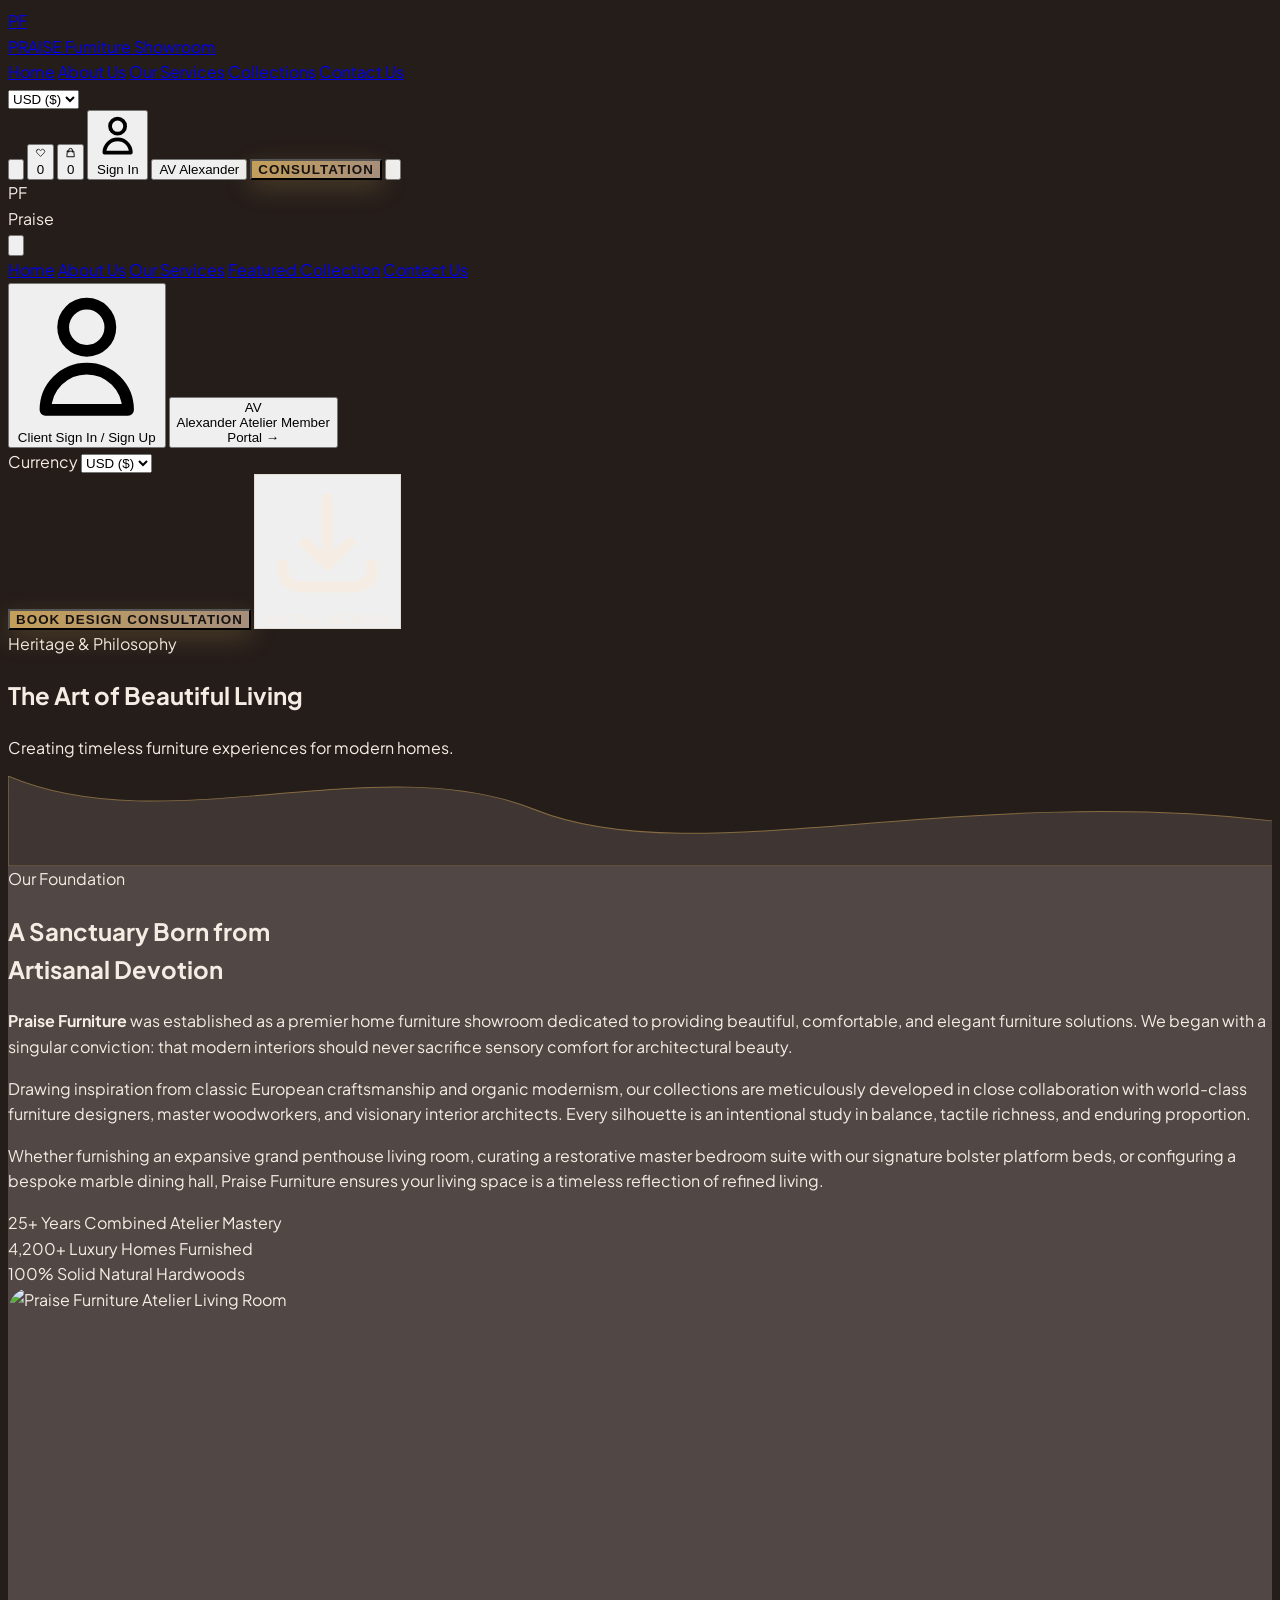
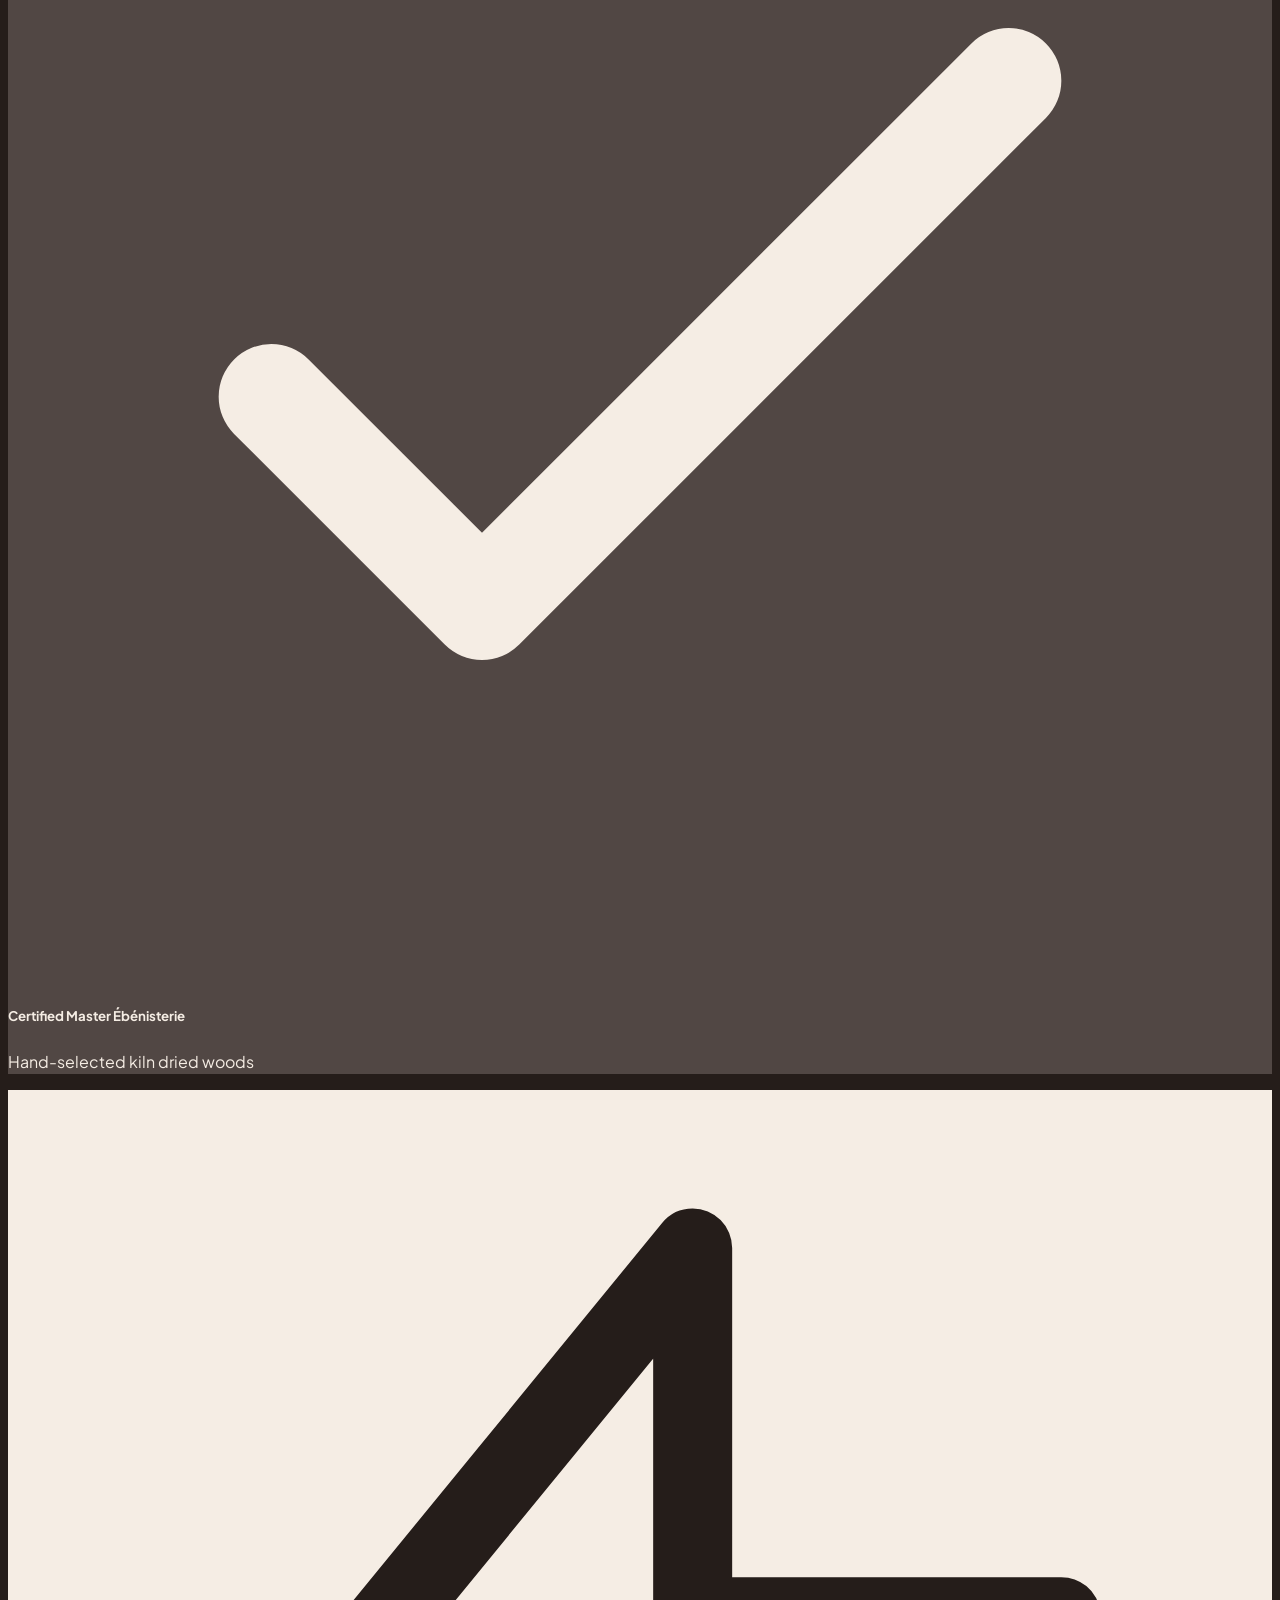
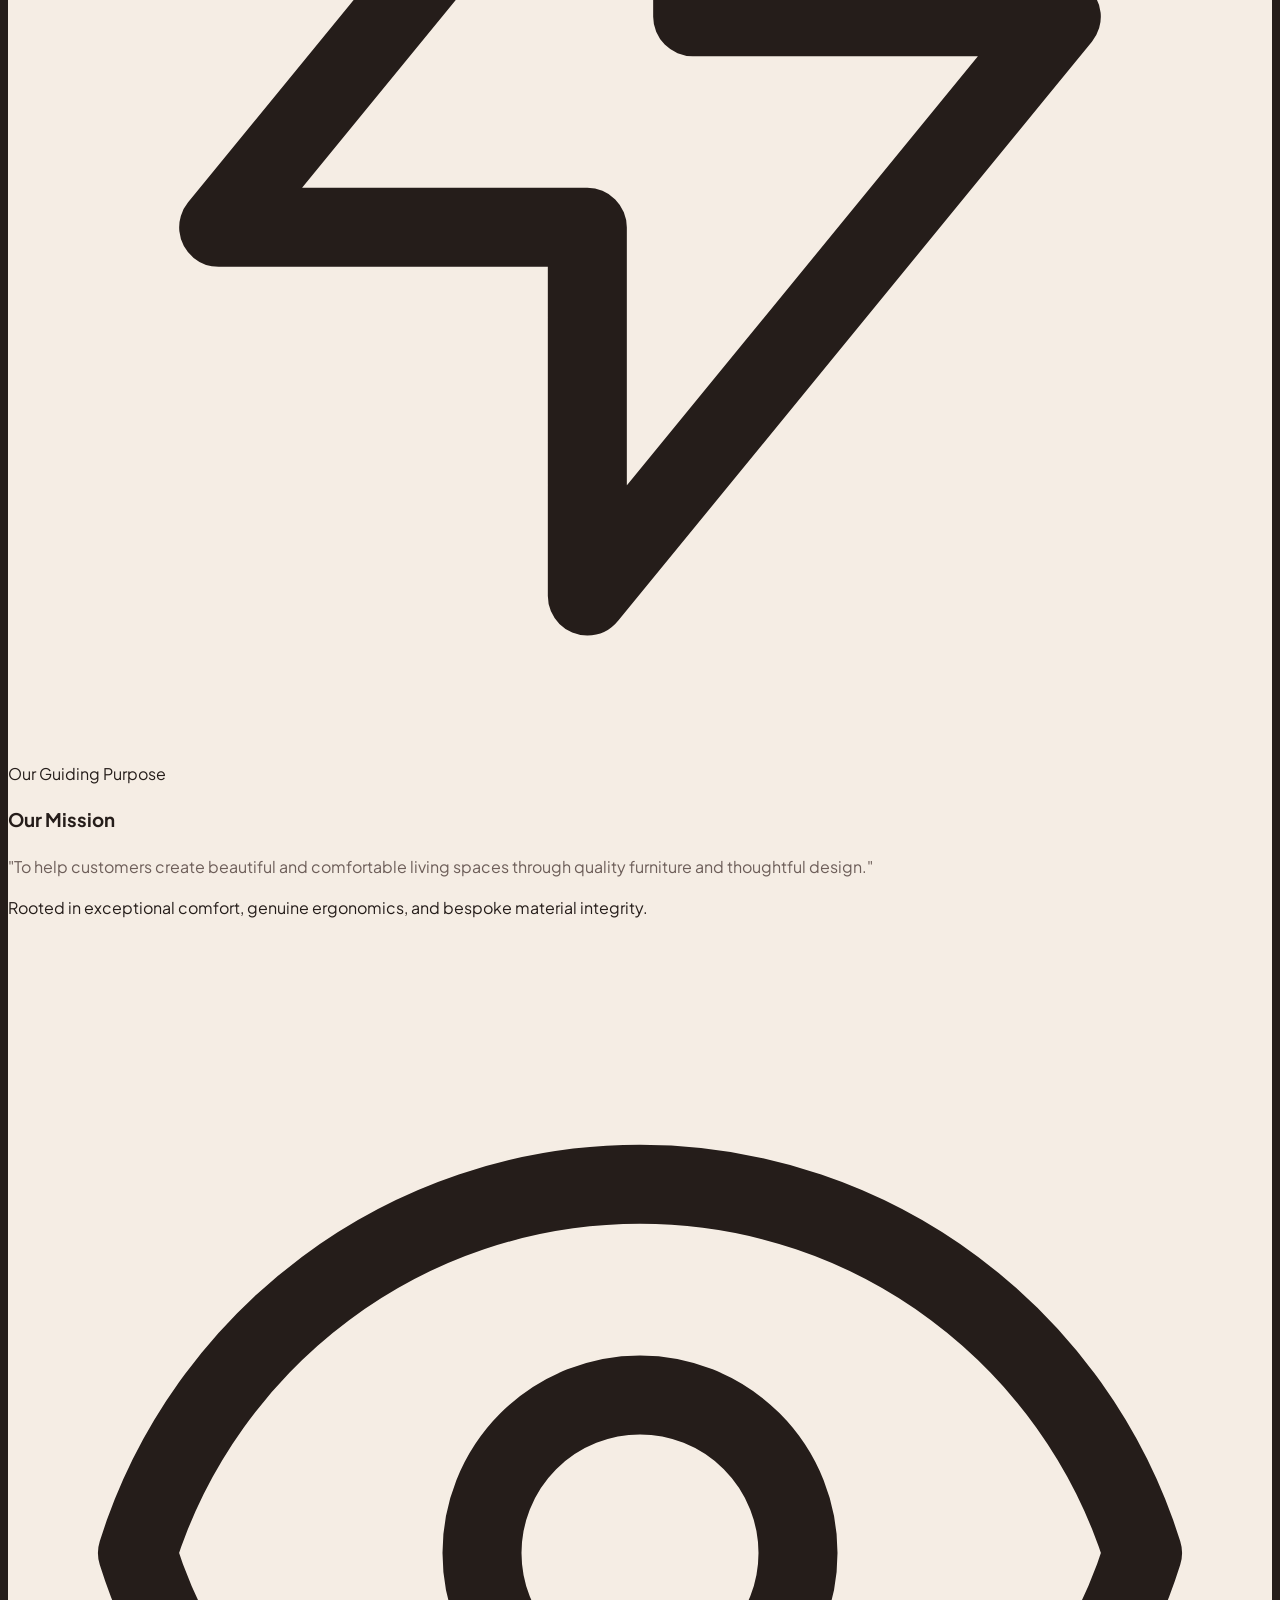
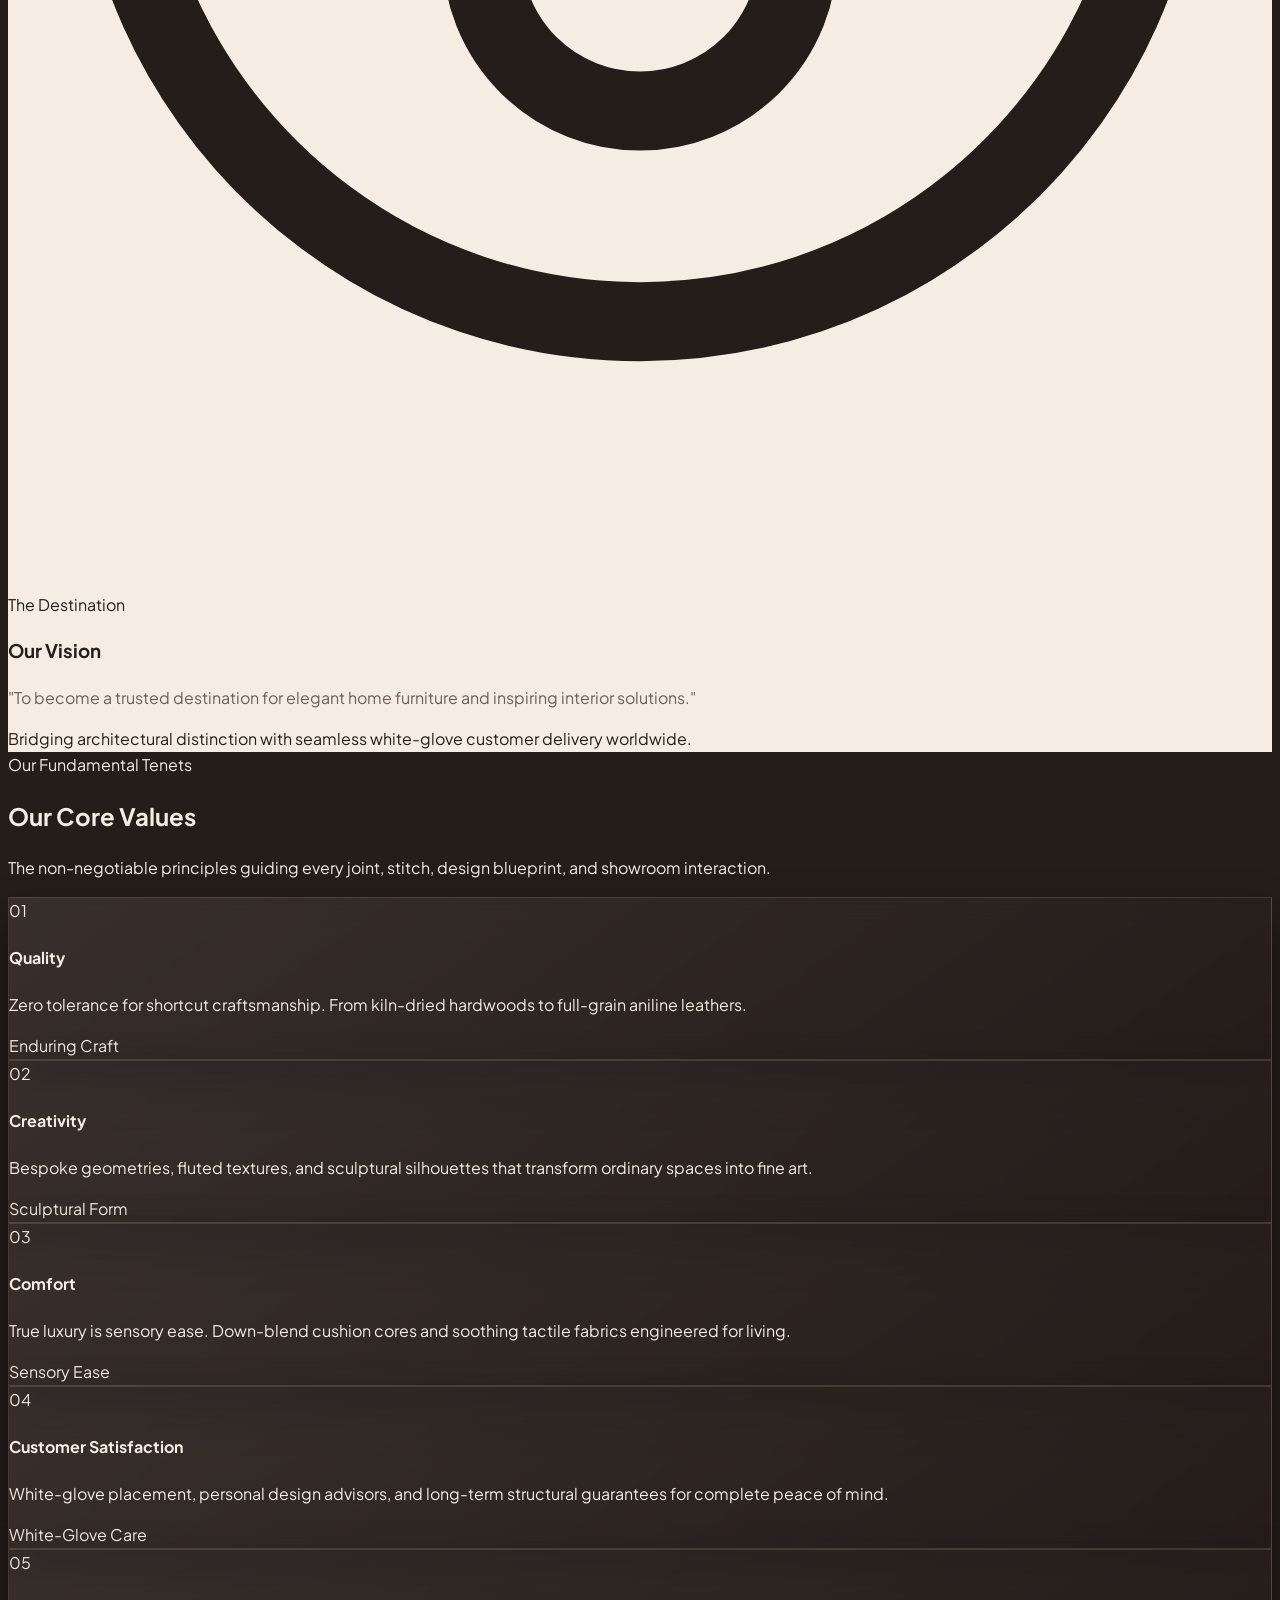
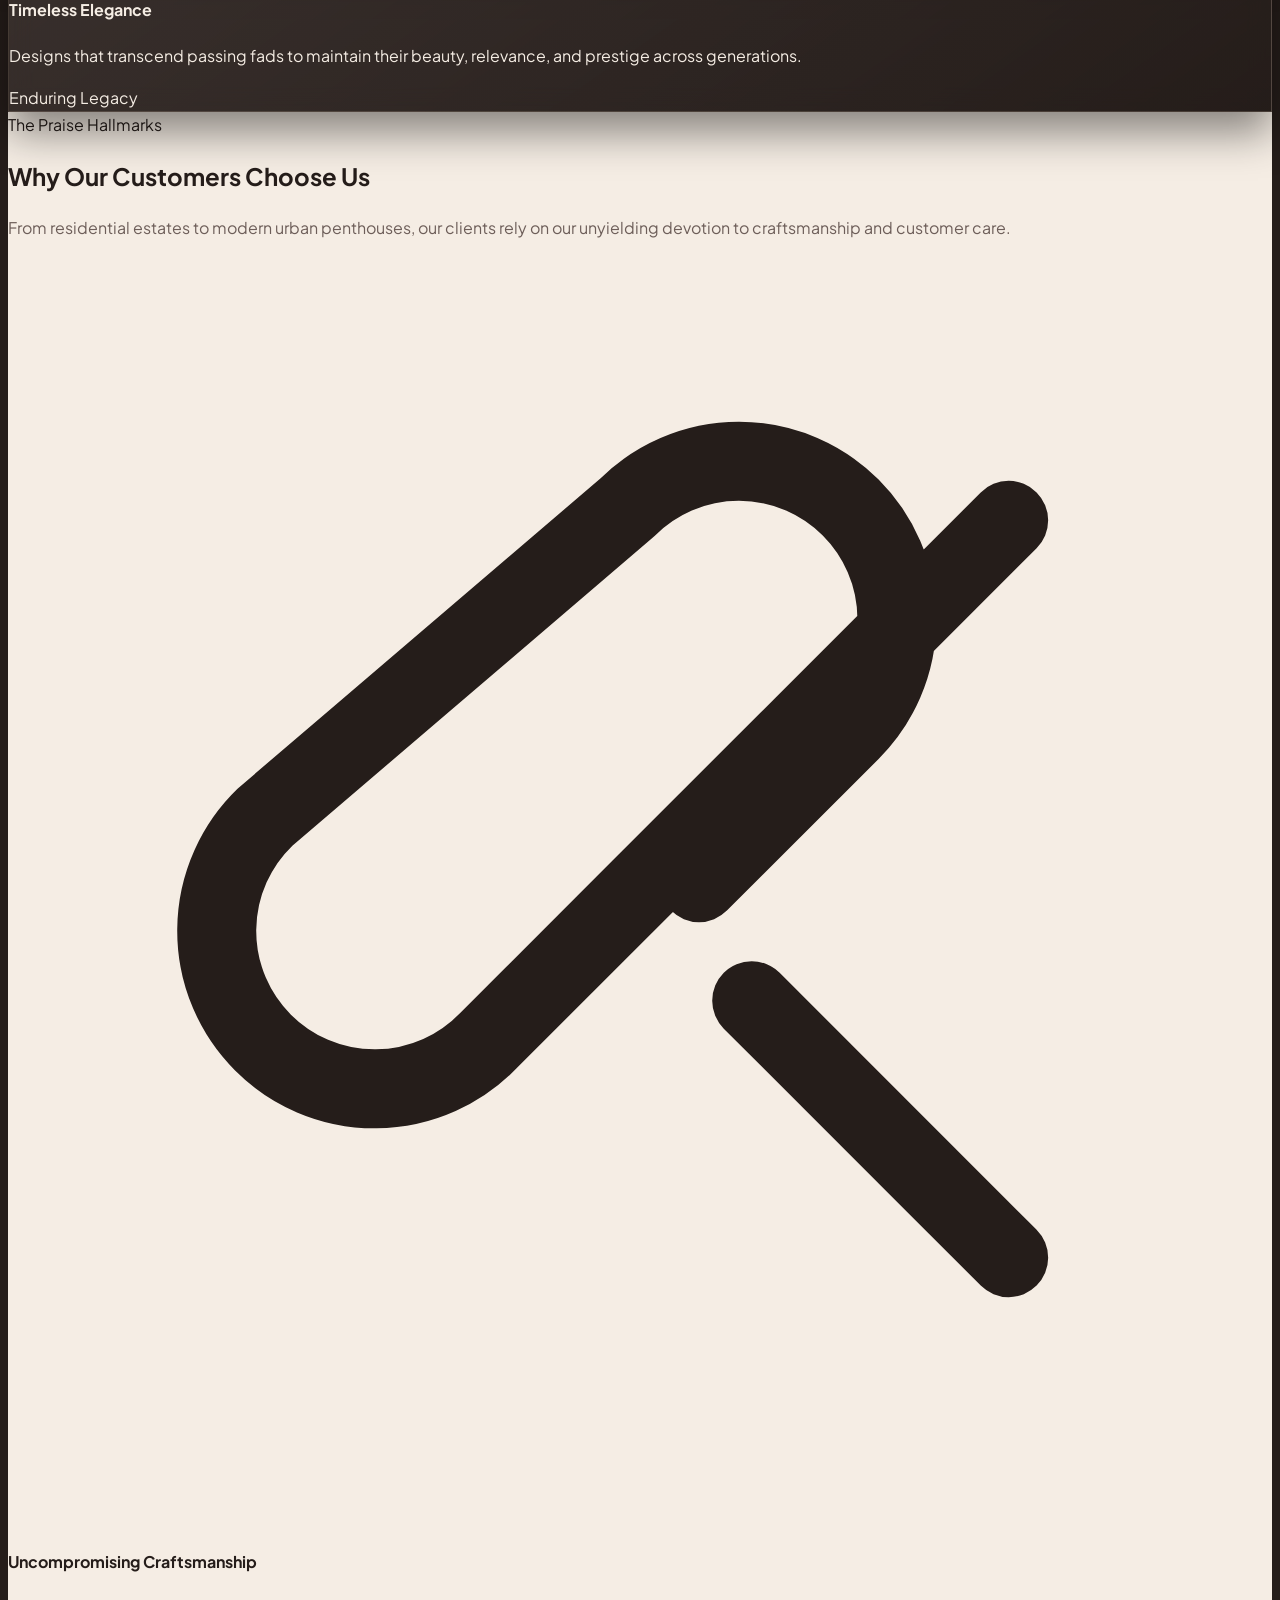
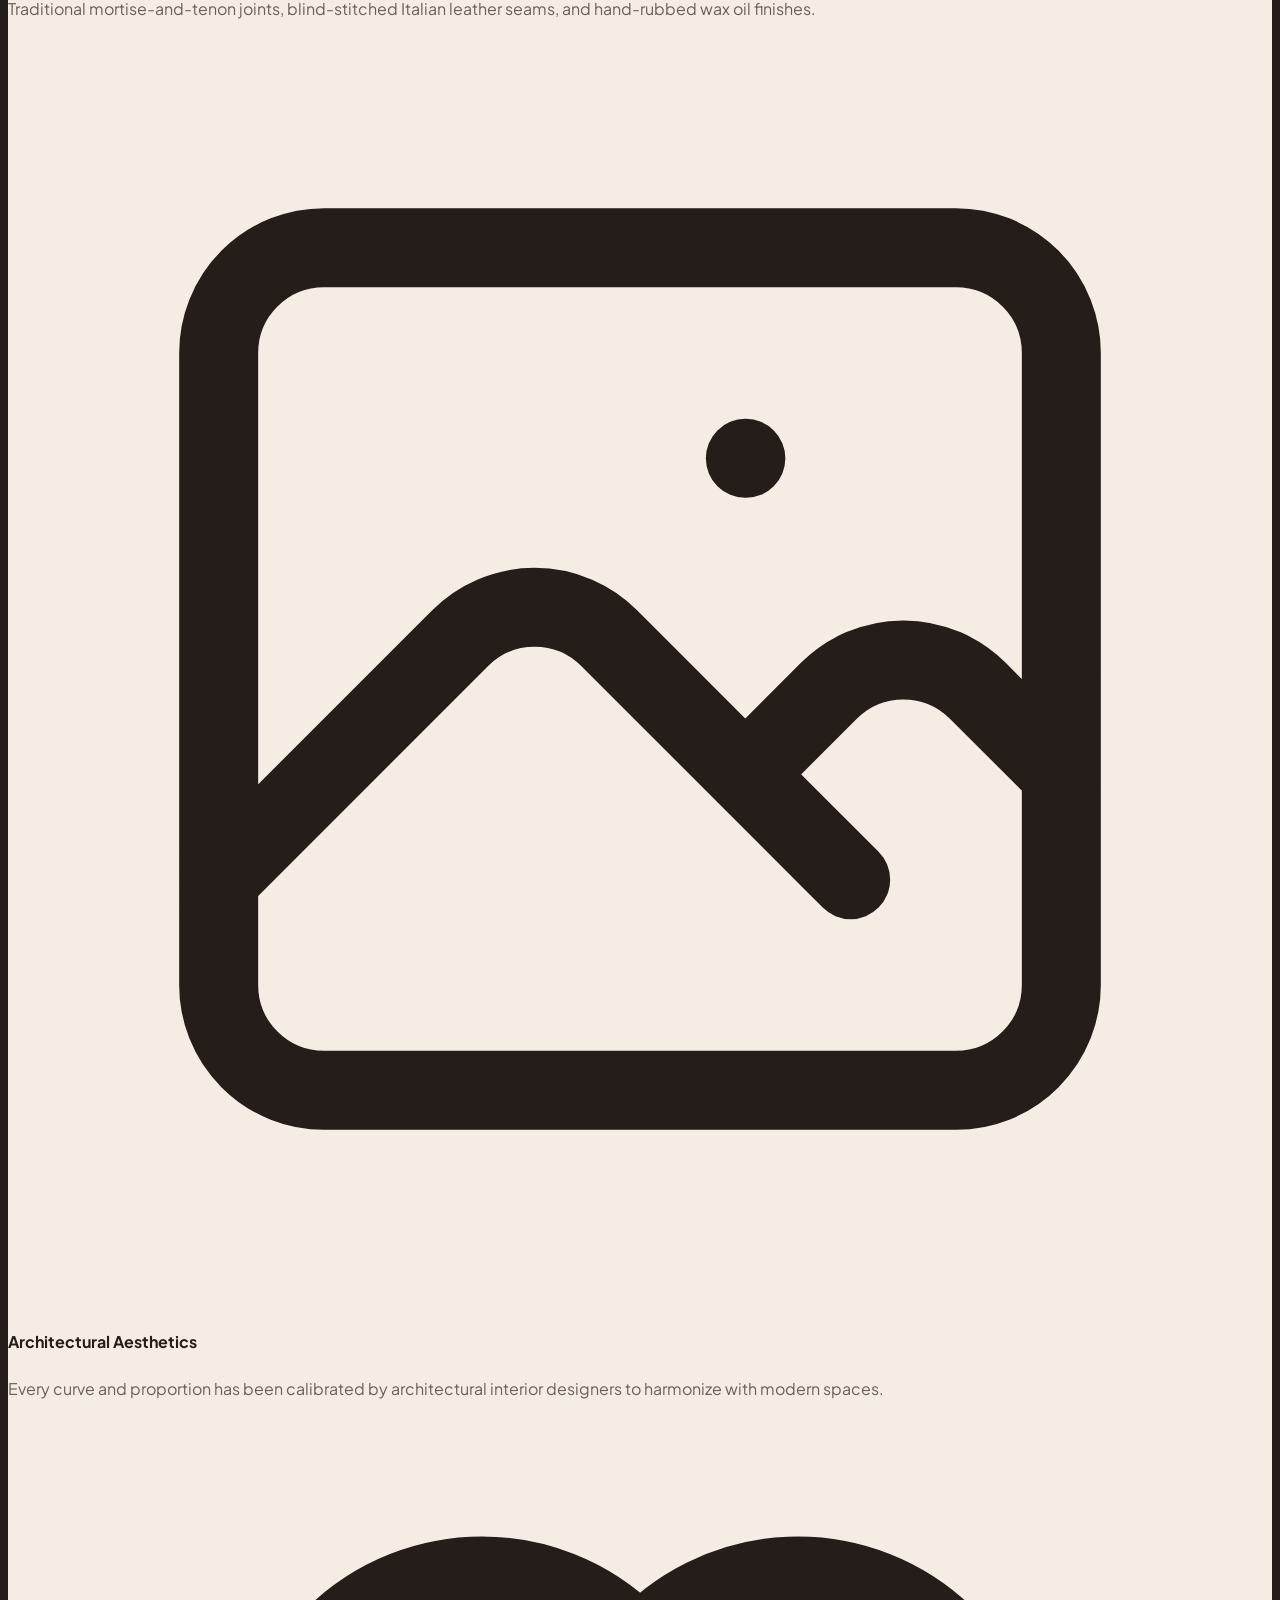
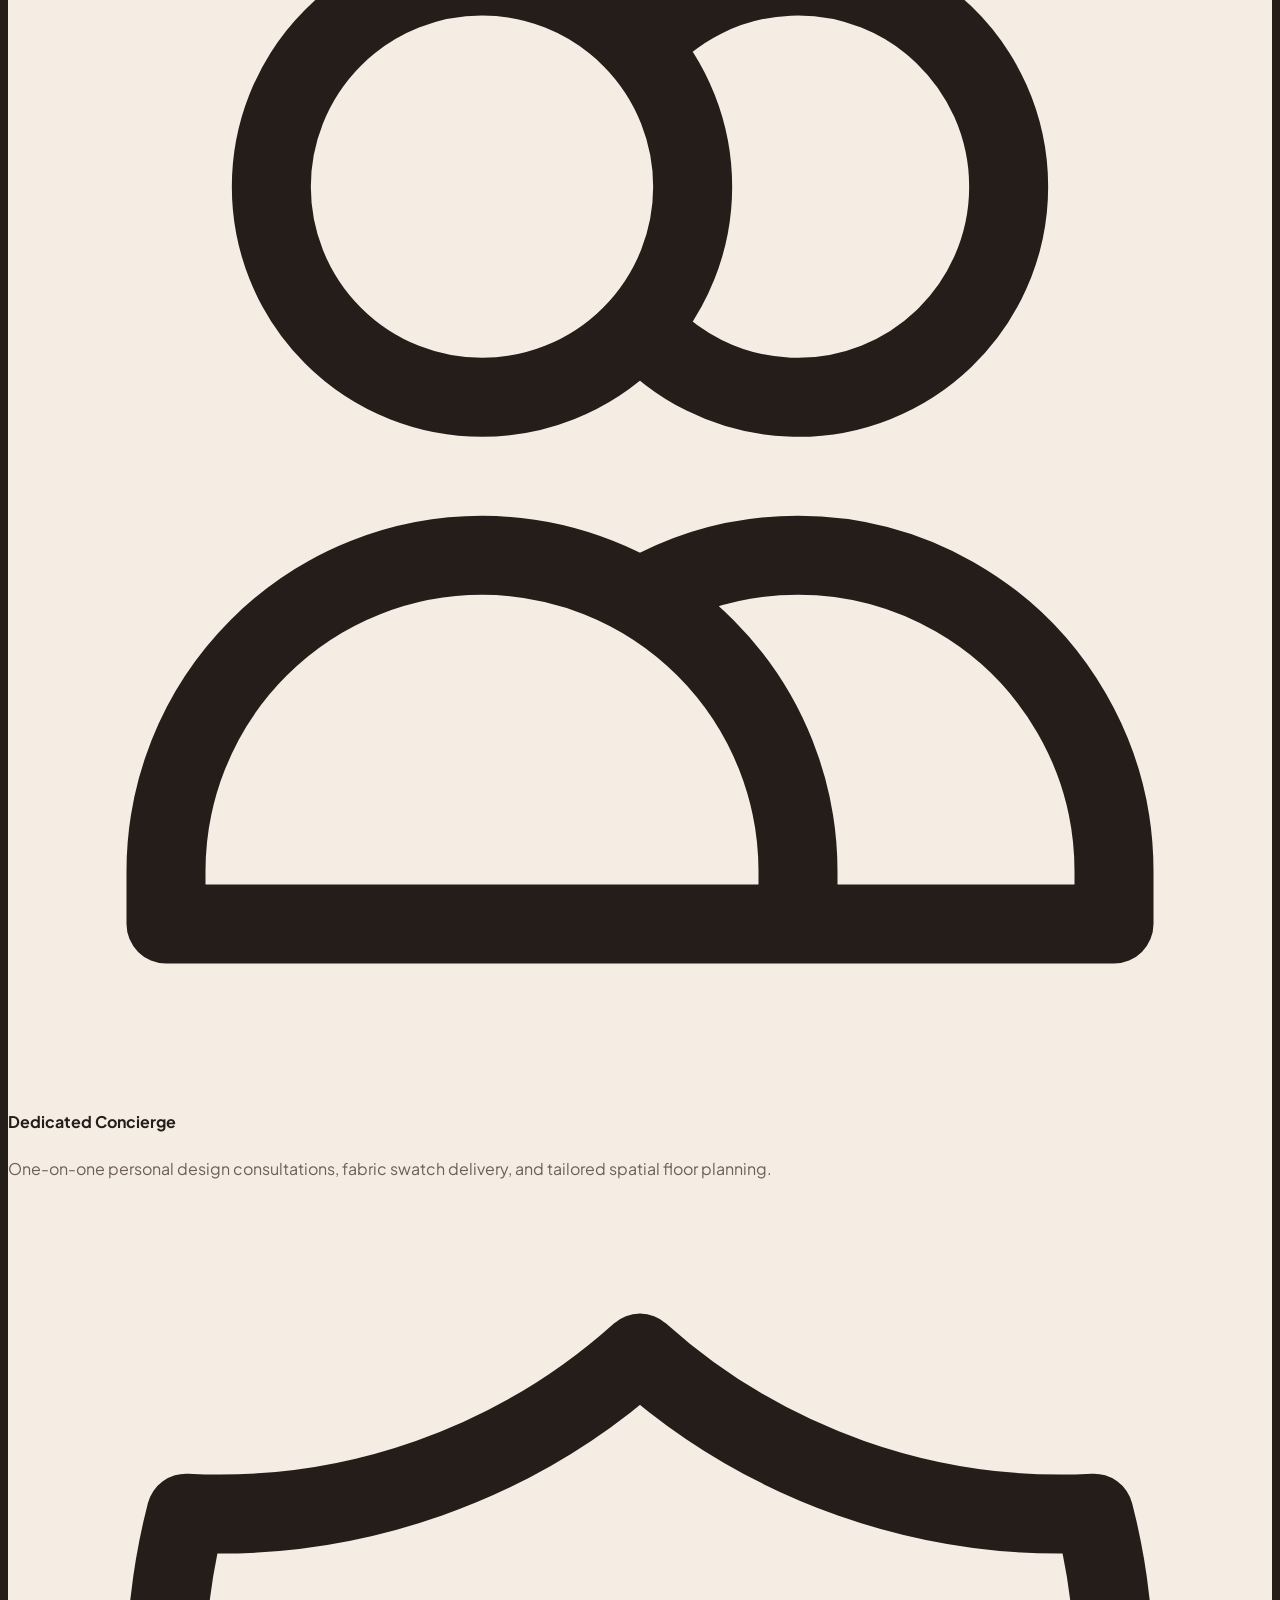
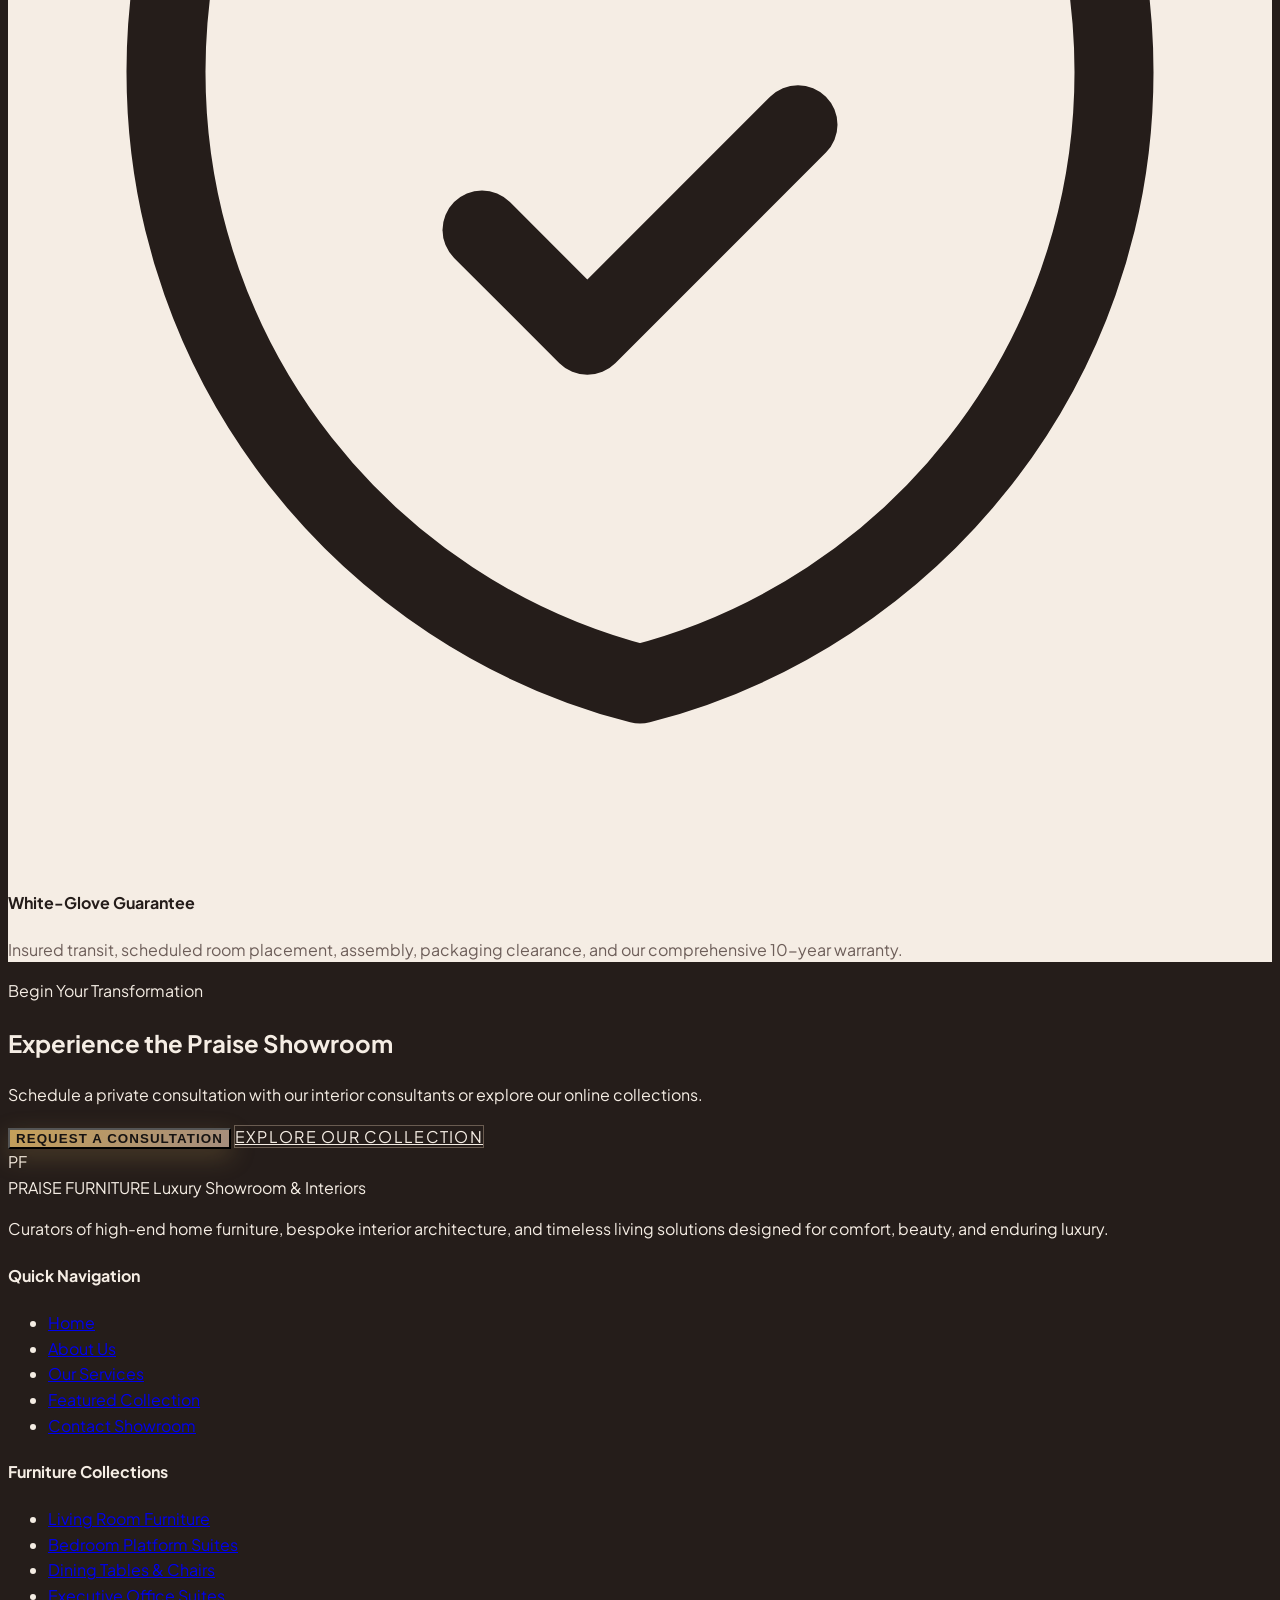
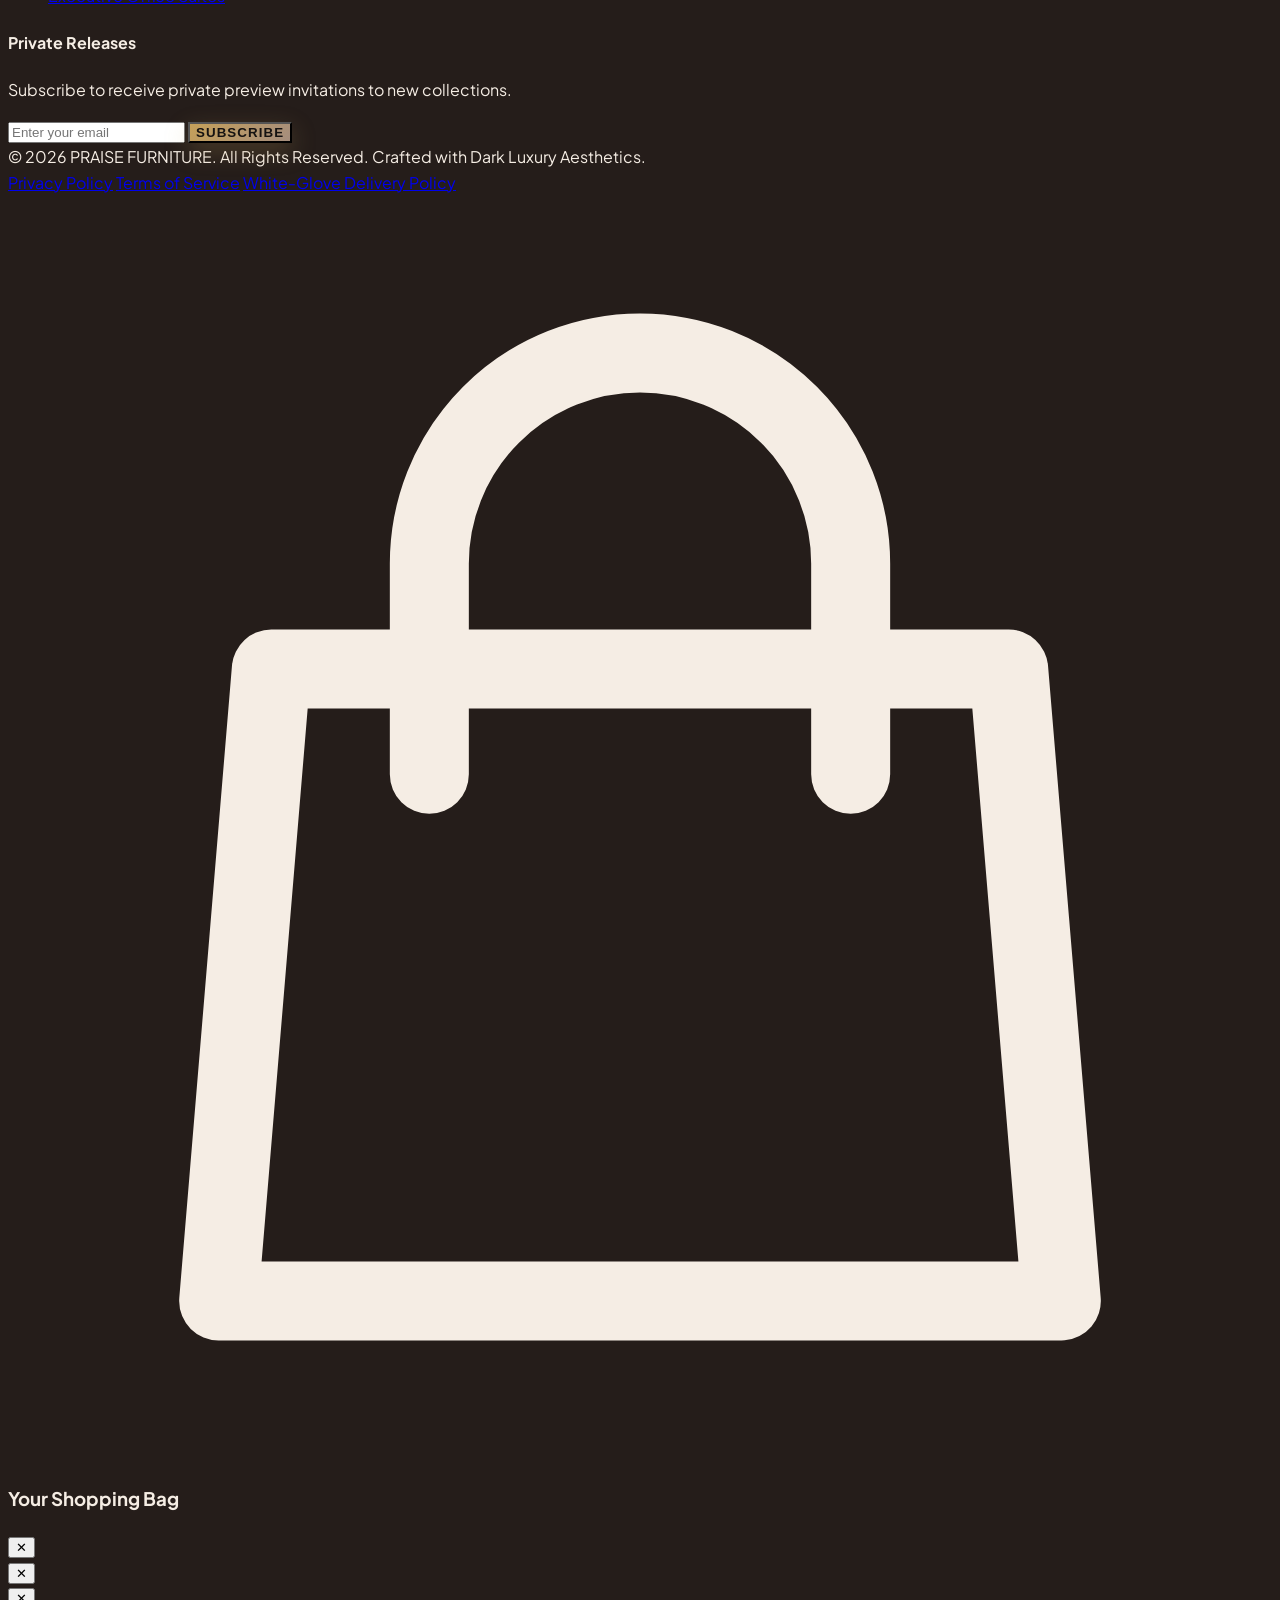
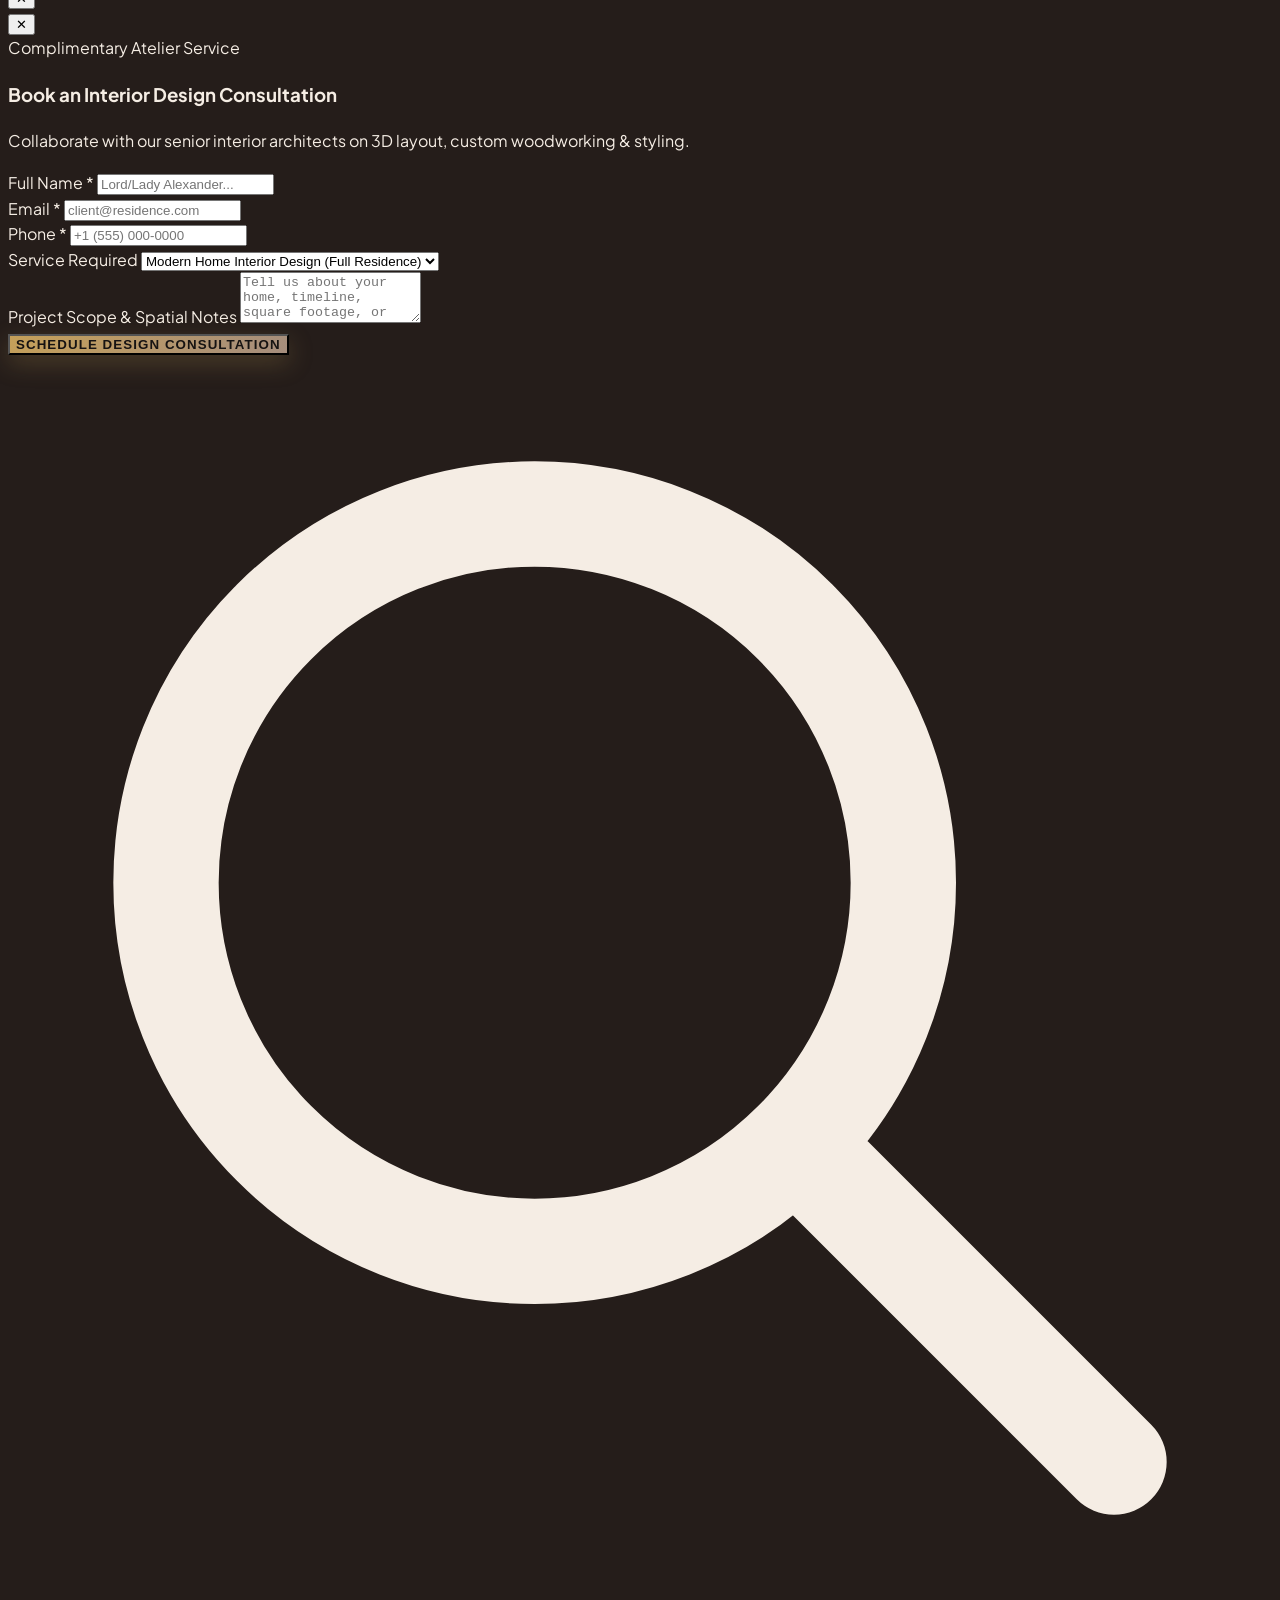
==== commit 077ec900: "Upgrade to full luxury webapp: customer authentication, client portal, PWA, and responsive CTAs" ====
--- a/about.html
+++ b/about.html
@@ -38,6 +38,14 @@
     }
   </script>
 
+  <!-- PWA Manifest & Mobile WebApp Meta -->
+  <link rel="manifest" href="manifest.json" />
+  <meta name="theme-color" content="#251D1A" />
+  <meta name="apple-mobile-web-app-capable" content="yes" />
+  <meta name="apple-mobile-web-app-status-bar-style" content="black-translucent" />
+  <meta name="apple-mobile-web-app-title" content="Praise Furniture" />
+  <link rel="apple-touch-icon" href="assets/images/inspiration-flyer.jpg" />
+
   <!-- Custom Styles -->
   <link rel="stylesheet" href="css/style.css" />
 </head>
@@ -95,6 +103,17 @@
             <span class="cart-badge-count absolute -top-1 -right-1 w-4 h-4 rounded-full bg-gold text-espresso text-[9px] font-black flex items-center justify-center hidden">0</span>
           </button>
 
+          <!-- Client Account / Auth CTA -->
+          <button onclick="openAuthModal('signin')" class="auth-trigger-guest flex items-center gap-1.5 px-3 py-1.5 rounded-full border border-gold/40 text-gold hover:bg-gold/15 text-xs font-semibold tracking-wider transition-all" title="Sign In or Register Atelier Account">
+            <svg class="w-3.5 h-3.5" fill="none" stroke="currentColor" viewBox="0 0 24 24"><path stroke-linecap="round" stroke-linejoin="round" stroke-width="2" d="M16 7a4 4 0 11-8 0 4 4 0 018 0zM12 14a7 7 0 00-7 7h14a7 7 0 00-7-7z"/></svg>
+            <span class="hidden sm:inline">Sign In</span>
+          </button>
+
+          <button onclick="openClientPortalModal('profile')" class="auth-trigger-user hidden flex items-center gap-2 px-3 py-1.5 rounded-full border border-gold/60 bg-gold/15 text-gold hover:bg-gold/25 text-xs font-semibold tracking-wider transition-all" title="Open Client Portal & Orders">
+            <span class="user-avatar-initials w-5 h-5 rounded-full bg-gold text-espresso text-[10px] font-bold flex items-center justify-center">AV</span>
+            <span class="user-display-name max-w-[85px] truncate hidden sm:inline">Alexander</span>
+          </button>
+
           <button onclick="openConsultationModal()" class="hidden md:inline-flex btn-luxury-gold px-4 sm:px-5 py-2.5 rounded-full text-xs font-semibold tracking-wider">
             Consultation
           </button>
@@ -132,8 +151,38 @@
     </div>
 
     <div class="pt-6 border-t border-mocha/20 space-y-4">
+      <!-- Mobile Auth Action -->
+      <div>
+        <button onclick="openAuthModal('signin')" class="auth-trigger-guest w-full flex items-center justify-center gap-2 py-3 rounded-lg border border-gold/40 text-gold hover:bg-gold/10 text-xs font-semibold uppercase tracking-wider transition-all">
+          <svg class="w-4 h-4" fill="none" stroke="currentColor" viewBox="0 0 24 24"><path stroke-linecap="round" stroke-linejoin="round" stroke-width="2" d="M16 7a4 4 0 11-8 0 4 4 0 018 0zM12 14a7 7 0 00-7 7h14a7 7 0 00-7-7z"/></svg>
+          <span>Client Sign In / Sign Up</span>
+        </button>
+        <button onclick="openClientPortalModal('profile')" class="auth-trigger-user hidden w-full flex items-center justify-between p-3 rounded-lg border border-gold/50 bg-gold/10 text-gold text-xs font-semibold transition-all">
+          <div class="flex items-center gap-2.5">
+            <span class="user-avatar-initials w-7 h-7 rounded-full bg-gold text-espresso text-xs font-bold flex items-center justify-center">AV</span>
+            <div class="text-left">
+              <span class="user-display-name block text-ivory font-bold">Alexander</span>
+              <span class="text-[10px] text-gold/80 uppercase">Atelier Member</span>
+            </div>
+          </div>
+          <span class="text-[11px] underline">Portal →</span>
+        </button>
+      </div>
+
+      <div class="flex items-center justify-between text-xs text-sand">
+        <span>Currency</span>
+        <select onchange="setCurrency(this.value)" class="bg-dark-taupe/40 border border-mocha/40 rounded px-2 py-1 text-xs text-ivory">
+          <option value="USD">USD ($)</option>
+          <option value="EUR">EUR (€)</option>
+          <option value="GBP">GBP (£)</option>
+        </select>
+      </div>
       <button onclick="openConsultationModal()" class="w-full btn-luxury-gold py-3 rounded-lg text-xs font-bold uppercase tracking-wider">
         Book Design Consultation
+      </button>
+      <button onclick="installPWAApp()" class="pwa-install-btn hidden w-full btn-luxury-outline py-2.5 rounded-lg text-[11px] font-semibold text-sand flex items-center justify-center gap-2">
+        <svg class="w-4 h-4 text-gold" fill="none" stroke="currentColor" viewBox="0 0 24 24"><path stroke-linecap="round" stroke-linejoin="round" stroke-width="2" d="M4 16v1a3 3 0 003 3h10a3 3 0 003-3v-1m-4-4l-4 4m0 0l-4-4m4 4V4"/></svg>
+        <span>Install WebApp</span>
       </button>
     </div>
   </aside>
@@ -617,6 +666,134 @@
     </div>
   </div>
 
+  <!-- Customer Authentication Modal (Sign In / Sign Up) -->
+  <div id="auth-modal" class="fixed inset-0 z-50 hidden flex items-center justify-center p-4 bg-black/85 backdrop-blur-md overflow-y-auto">
+    <div class="relative w-full max-w-lg bg-espresso rounded-3xl border border-gold/40 shadow-2xl p-6 sm:p-8 my-8">
+      <button onclick="closeAuthModal()" class="absolute top-5 right-5 text-sand hover:text-white p-2 rounded-full hover:bg-taupe/30" aria-label="Close dialog">
+        <svg class="w-5 h-5" fill="none" stroke="currentColor" viewBox="0 0 24 24"><path stroke-linecap="round" stroke-linejoin="round" stroke-width="2" d="M6 18L18 6M6 6l12 12"/></svg>
+      </button>
+
+      <!-- Brand Monogram -->
+      <div class="text-center mb-6">
+        <div class="w-12 h-12 rounded-xl bg-gradient-to-br from-gold to-mocha mx-auto flex items-center justify-center p-0.5 shadow-lg mb-3">
+          <div class="w-full h-full bg-espresso rounded-[10px] flex items-center justify-center font-serif text-lg font-bold text-gold">PF</div>
+        </div>
+        <h3 class="font-serif-luxury text-2xl text-ivory">Praise Furniture Atelier</h3>
+        <p class="text-xs text-sand/70 mt-1">Access your bespoke portfolio, white-glove orders & private releases</p>
+      </div>
+
+      <!-- Auth Tabs: Sign In / Sign Up -->
+      <div class="flex border-b border-mocha/30 mb-6">
+        <button id="auth-tab-signin" type="button" onclick="switchAuthTab('signin')" class="flex-1 py-3 text-xs font-semibold uppercase tracking-wider text-gold border-b-2 border-gold transition-colors">
+          Sign In
+        </button>
+        <button id="auth-tab-signup" type="button" onclick="switchAuthTab('signup')" class="flex-1 py-3 text-xs font-semibold uppercase tracking-wider text-sand/60 hover:text-sand border-b-2 border-transparent transition-colors">
+          Create Account / Sign Up
+        </button>
+      </div>
+
+      <!-- Sign In Form -->
+      <form id="auth-form-signin" class="space-y-4" onsubmit="event.preventDefault(); const email = document.getElementById('signin-email').value; const pass = document.getElementById('signin-password').value; handleSignIn(email, pass);">
+        <div>
+          <label class="block text-xs text-sand/80 mb-1 font-medium">Email Address *</label>
+          <input type="email" id="signin-email" required placeholder="alexander@luxuryresidence.com" class="w-full bg-dark-taupe/40 border border-mocha/40 rounded-xl px-4 py-2.5 text-xs text-ivory placeholder-sand/40 focus:outline-none focus:border-gold" />
+        </div>
+
+        <div>
+          <div class="flex items-center justify-between mb-1">
+            <label class="block text-xs text-sand/80 font-medium">Password *</label>
+            <button type="button" onclick="showToast('Password reset link dispatched to your inbox.')" class="text-[11px] text-gold hover:underline">Forgot?</button>
+          </div>
+          <div class="relative">
+            <input type="password" id="signin-password" required placeholder="••••••••••••" class="w-full bg-dark-taupe/40 border border-mocha/40 rounded-xl px-4 py-2.5 text-xs text-ivory placeholder-sand/40 focus:outline-none focus:border-gold" />
+            <button type="button" onclick="togglePasswordVisibility('signin-password')" class="absolute right-3 top-2.5 text-sand/50 hover:text-sand" title="Toggle password view">
+              <svg class="w-4 h-4" fill="none" stroke="currentColor" viewBox="0 0 24 24"><path stroke-linecap="round" stroke-linejoin="round" stroke-width="2" d="M15 12a3 3 0 11-6 0 3 3 0 016 0z"/><path stroke-linecap="round" stroke-linejoin="round" stroke-width="2" d="M2.458 12C3.732 7.943 7.523 5 12 5c4.478 0 8.268 2.943 9.542 7-1.274 4.057-5.064 7-9.542 7-4.477 0-8.268-2.943-9.542-7z"/></svg>
+            </button>
+          </div>
+        </div>
+
+        <button type="submit" class="w-full btn-luxury-gold py-3.5 rounded-xl text-xs font-bold uppercase tracking-wider shadow-lg">
+          Sign In to Atelier
+        </button>
+
+        <div class="relative flex py-2 items-center">
+          <div class="flex-grow border-t border-mocha/20"></div>
+          <span class="flex-shrink mx-4 text-[10px] uppercase text-sand/50 tracking-wider">Or Instant Access</span>
+          <div class="flex-grow border-t border-mocha/20"></div>
+        </div>
+
+        <button type="button" onclick="loginAsDemoUser()" class="w-full btn-luxury-outline py-2.5 rounded-xl text-xs font-semibold text-sand hover:text-gold flex items-center justify-center gap-2">
+          <span>✨ One-Click VIP Demo Login (Alexander Vanderbilt)</span>
+        </button>
+      </form>
+
+      <!-- Sign Up Form -->
+      <form id="auth-form-signup" class="space-y-4 hidden" onsubmit="event.preventDefault(); const form = event.target; handleSignUp(new FormData(form));">
+        <div>
+          <label class="block text-xs text-sand/80 mb-1 font-medium">Full Legal / Preferred Name *</label>
+          <input type="text" name="fullName" required placeholder="e.g. Julianne St. Claire" class="w-full bg-dark-taupe/40 border border-mocha/40 rounded-xl px-4 py-2.5 text-xs text-ivory placeholder-sand/40 focus:outline-none focus:border-gold" />
+        </div>
+
+        <div class="grid grid-cols-1 sm:grid-cols-2 gap-3">
+          <div>
+            <label class="block text-xs text-sand/80 mb-1 font-medium">Email Address *</label>
+            <input type="email" name="email" required placeholder="julianne@lifestyle.com" class="w-full bg-dark-taupe/40 border border-mocha/40 rounded-xl px-4 py-2.5 text-xs text-ivory placeholder-sand/40 focus:outline-none focus:border-gold" />
+          </div>
+          <div>
+            <label class="block text-xs text-sand/80 mb-1 font-medium">Contact Phone *</label>
+            <input type="tel" name="phone" required placeholder="+1 (555) 345-6789" class="w-full bg-dark-taupe/40 border border-mocha/40 rounded-xl px-4 py-2.5 text-xs text-ivory placeholder-sand/40 focus:outline-none focus:border-gold" />
+          </div>
+        </div>
+
+        <div class="grid grid-cols-1 sm:grid-cols-2 gap-3">
+          <div>
+            <label class="block text-xs text-sand/80 mb-1 font-medium">Preferred Showroom Flagship</label>
+            <select name="city" class="w-full bg-dark-taupe/40 border border-mocha/40 rounded-xl px-4 py-2.5 text-xs text-ivory focus:outline-none focus:border-gold">
+              <option value="New York">New York (Madison Ave Flagship)</option>
+              <option value="London">London (Mayfair Showroom)</option>
+              <option value="Milan">Milan (Via Montenapoleone)</option>
+              <option value="Paris">Paris (Saint-Germain)</option>
+              <option value="Dubai">Dubai (DIFC Pavilion)</option>
+            </select>
+          </div>
+          <div>
+            <label class="block text-xs text-sand/80 mb-1 font-medium">Create Secure Password *</label>
+            <div class="relative">
+              <input type="password" id="signup-password" name="password" required minlength="6" placeholder="At least 6 characters" class="w-full bg-dark-taupe/40 border border-mocha/40 rounded-xl px-4 py-2.5 text-xs text-ivory placeholder-sand/40 focus:outline-none focus:border-gold" />
+              <button type="button" onclick="togglePasswordVisibility('signup-password')" class="absolute right-3 top-2.5 text-sand/50 hover:text-sand">
+                <svg class="w-4 h-4" fill="none" stroke="currentColor" viewBox="0 0 24 24"><path stroke-linecap="round" stroke-linejoin="round" stroke-width="2" d="M15 12a3 3 0 11-6 0 3 3 0 016 0z"/><path stroke-linecap="round" stroke-linejoin="round" stroke-width="2" d="M2.458 12C3.732 7.943 7.523 5 12 5c4.478 0 8.268 2.943 9.542 7-1.274 4.057-5.064 7-9.542 7-4.477 0-8.268-2.943-9.542-7z"/></svg>
+              </button>
+            </div>
+          </div>
+        </div>
+
+        <div class="p-3 rounded-xl bg-gold/10 border border-gold/30 flex items-start gap-3">
+          <input type="checkbox" id="signup-privilege" name="privilegeClub" checked class="mt-1 accent-gold cursor-pointer" />
+          <label for="signup-privilege" class="text-[11px] text-sand/90 cursor-pointer">
+            <strong class="text-gold block">Complimentary Atelier Privilege Club Enrollment</strong>
+            Receive 500 complimentary welcome reward points, private invitations to limited furniture runs, and dedicated interior architect consultation priority.
+          </label>
+        </div>
+
+        <button type="submit" class="w-full btn-luxury-gold py-3.5 rounded-xl text-xs font-bold uppercase tracking-wider shadow-lg">
+          Complete Registration & Enter
+        </button>
+      </form>
+    </div>
+  </div>
+
+  <!-- Customer Portal & Orders Modal -->
+  <div id="client-portal-modal" class="fixed inset-0 z-50 hidden flex items-center justify-center p-4 bg-black/85 backdrop-blur-md overflow-y-auto">
+    <div class="relative w-full max-w-4xl bg-espresso rounded-3xl border border-gold/40 shadow-2xl my-8 overflow-hidden">
+      <button onclick="closeClientPortalModal()" class="absolute top-5 right-5 z-20 text-sand hover:text-white p-2 rounded-full hover:bg-taupe/30" aria-label="Close portal">
+        <svg class="w-5 h-5" fill="none" stroke="currentColor" viewBox="0 0 24 24"><path stroke-linecap="round" stroke-linejoin="round" stroke-width="2" d="M6 18L18 6M6 6l12 12"/></svg>
+      </button>
+      <div id="client-portal-content">
+        <!-- Injected dynamically by renderClientPortal() in store.js -->
+      </div>
+    </div>
+  </div>
+
   <div id="toast-container"></div>
 
   <!-- JavaScript Modules -->
--- a/css/style.css
+++ b/css/style.css
@@ -291,13 +291,18 @@
   box-shadow: 0 12px 30px rgba(197, 160, 89, 0.4);
 }
 
+.btn-luxury-gold:active {
+  transform: scale(0.97) translateY(0);
+  box-shadow: 0 4px 12px rgba(197, 160, 89, 0.3);
+}
+
 .btn-luxury-outline {
   position: relative;
   border: 1px solid rgba(210, 187, 165, 0.4);
   color: var(--color-ivory);
   letter-spacing: 0.08em;
   text-transform: uppercase;
-  transition: all 0.4s var(--transition-smooth);
+  transition: all 0.3s var(--transition-smooth);
   backdrop-filter: blur(8px);
 }
 
@@ -307,6 +312,20 @@
   color: #FFFFFF;
   transform: translateY(-2px);
 }
+
+.btn-luxury-outline:active {
+  transform: scale(0.97) translateY(0);
+}
+
+/* Dynamic Auth Triggers */
+.auth-trigger-guest, .auth-trigger-user {
+  cursor: pointer;
+  transition: all 0.25s ease;
+}
+.auth-trigger-guest:active, .auth-trigger-user:active {
+  transform: scale(0.95);
+}
+
 
 /* Floating Badges */
 @keyframes floatGentle {
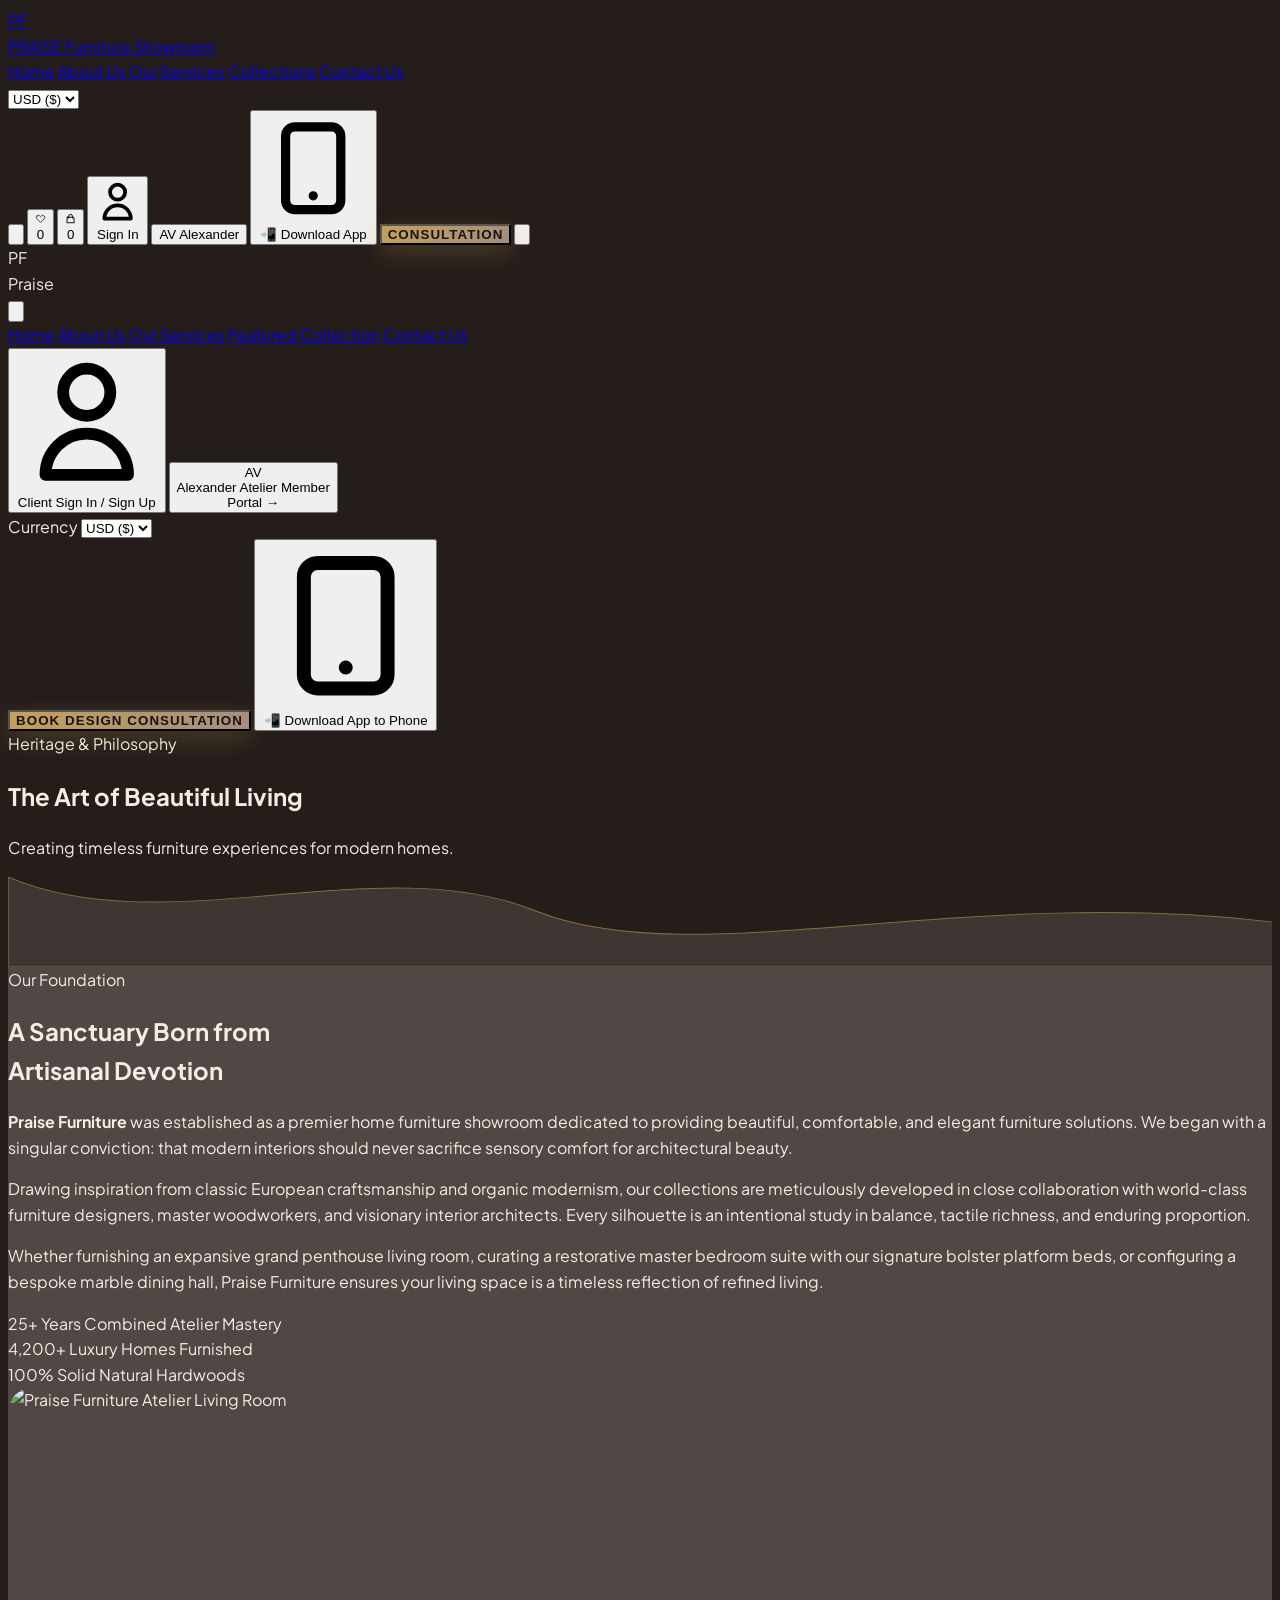
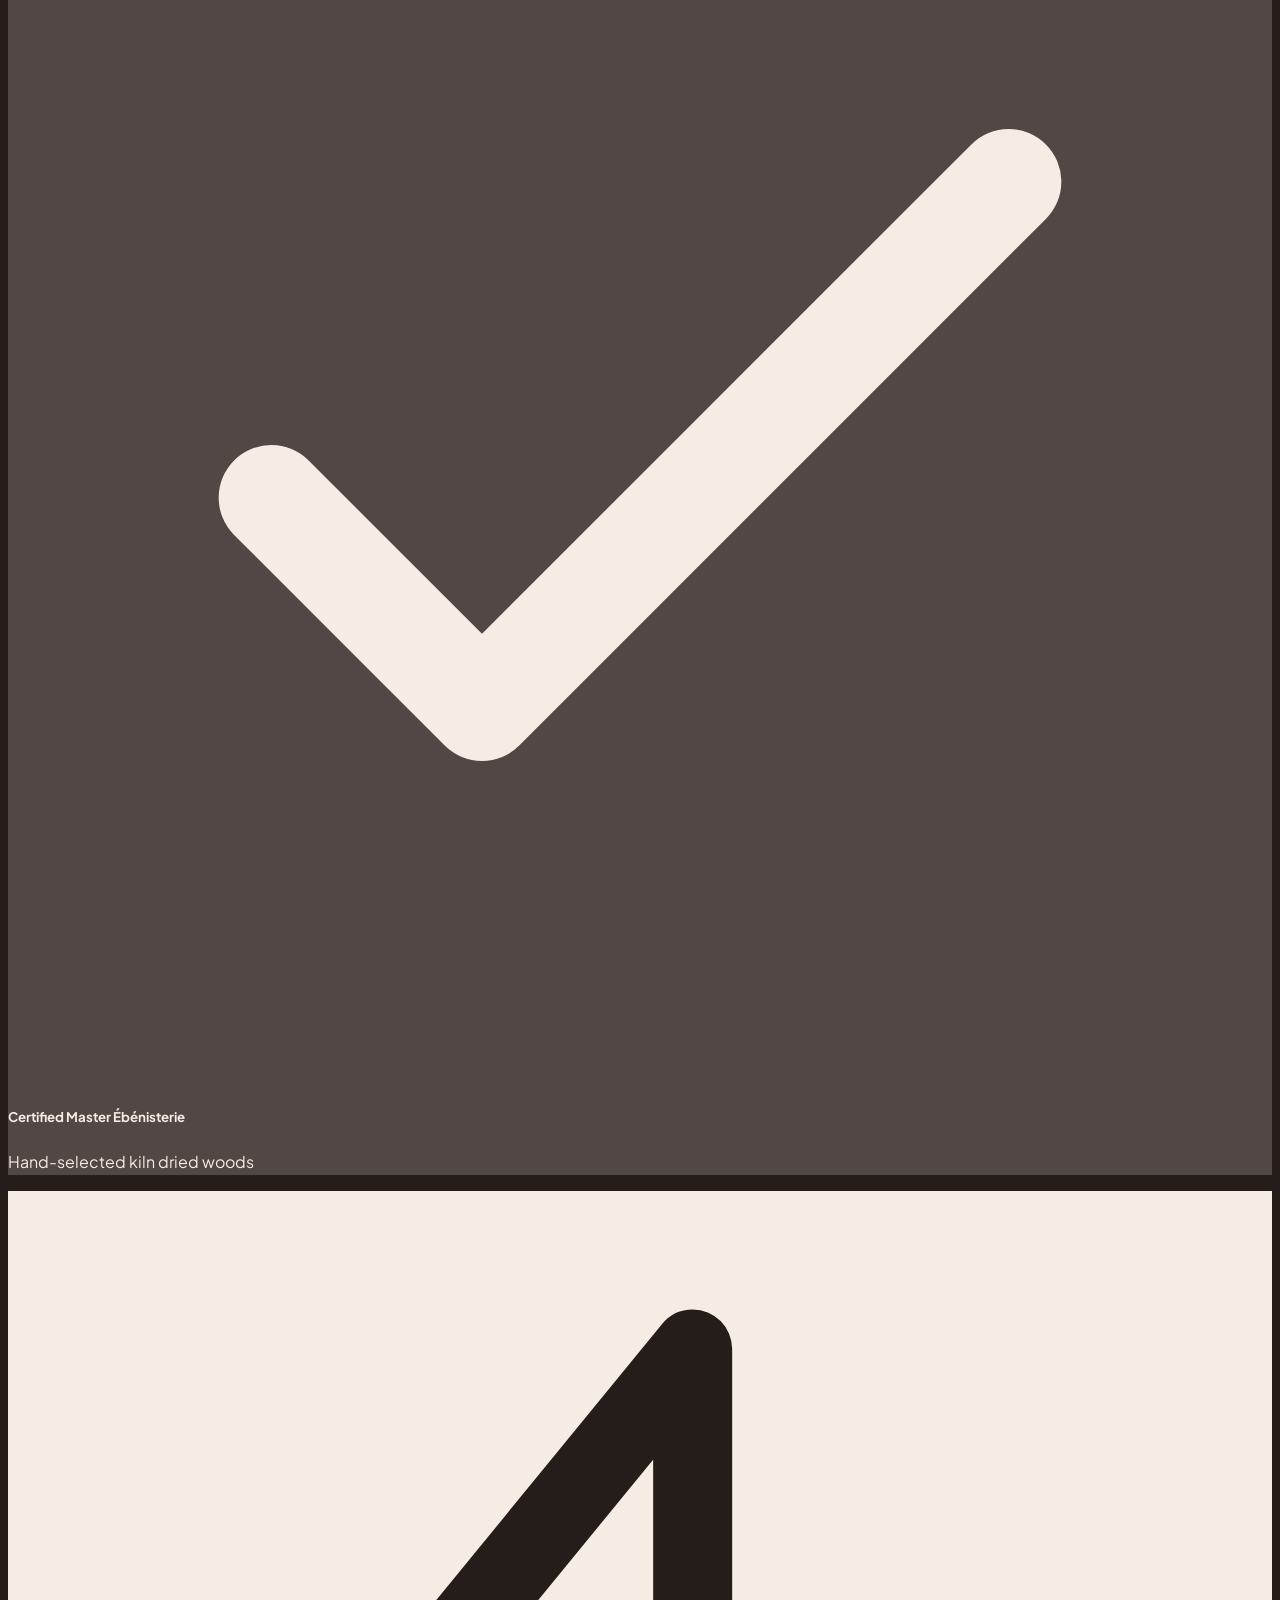
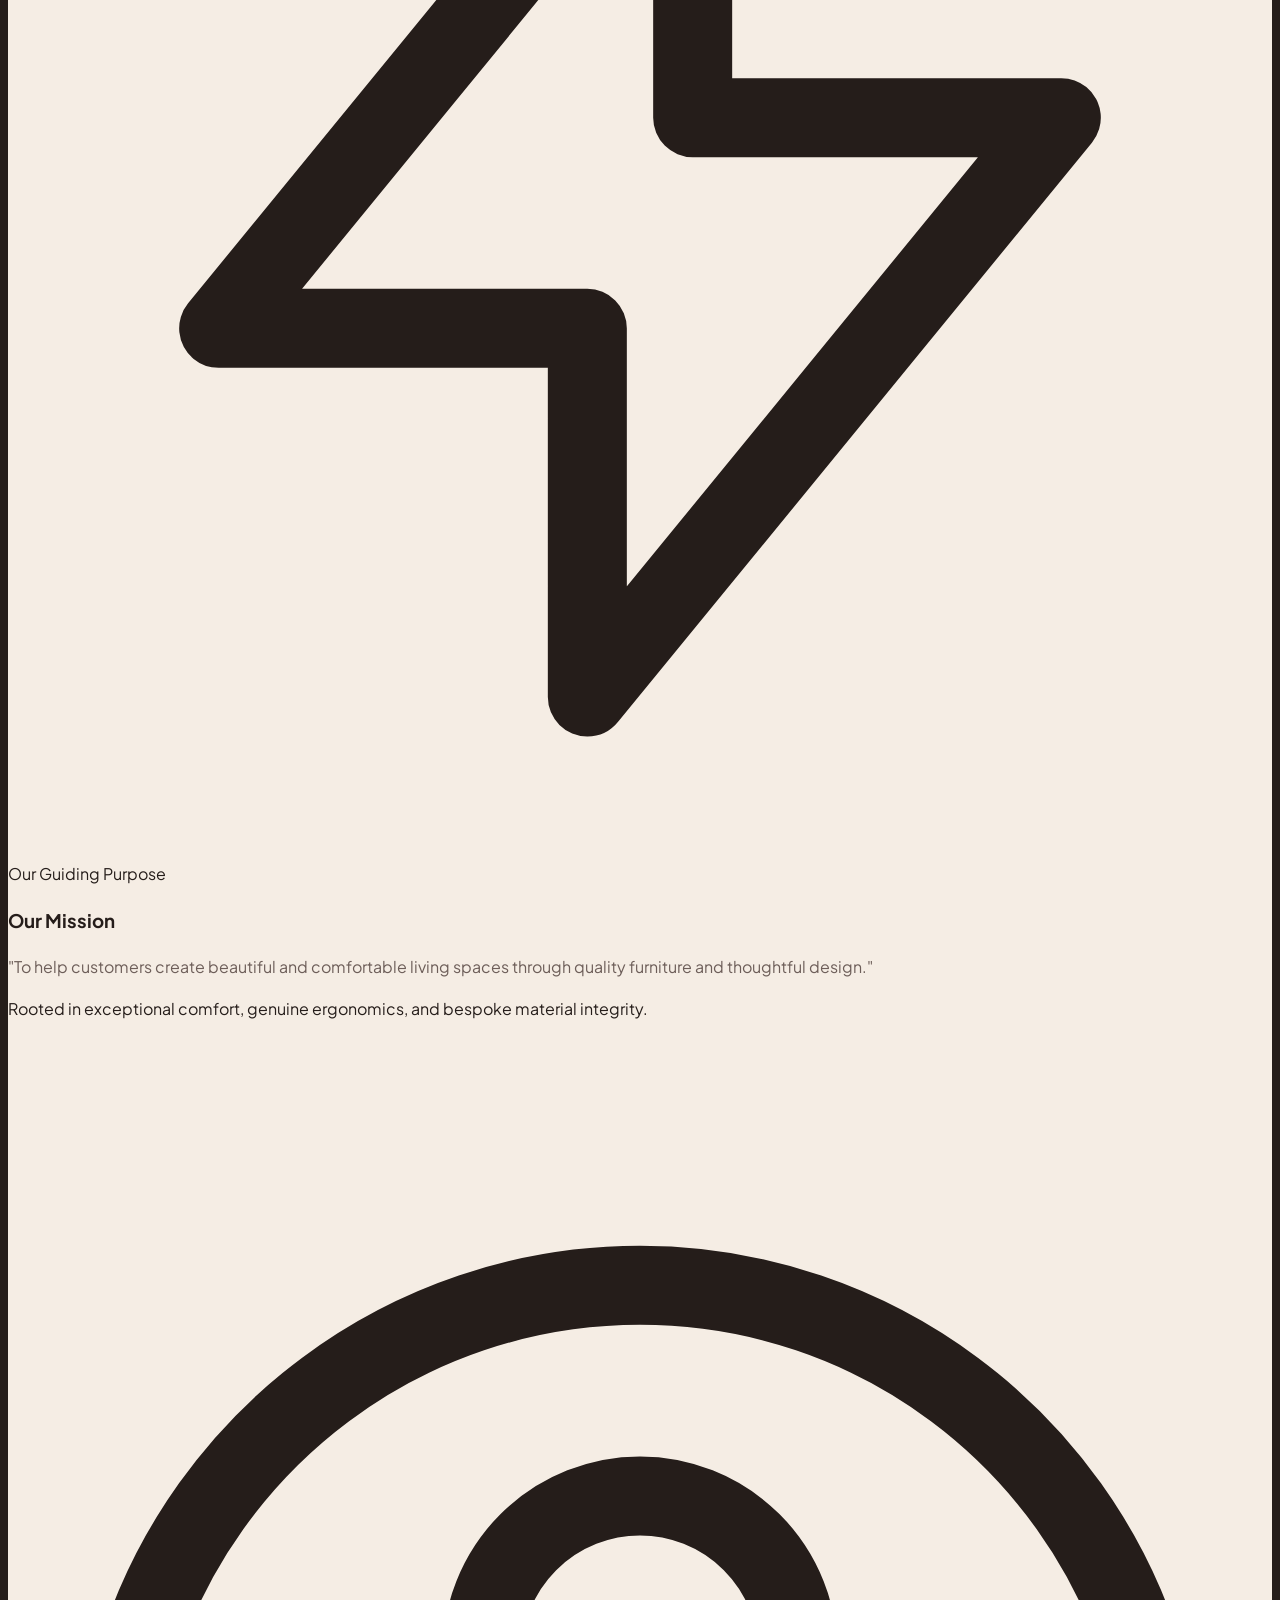
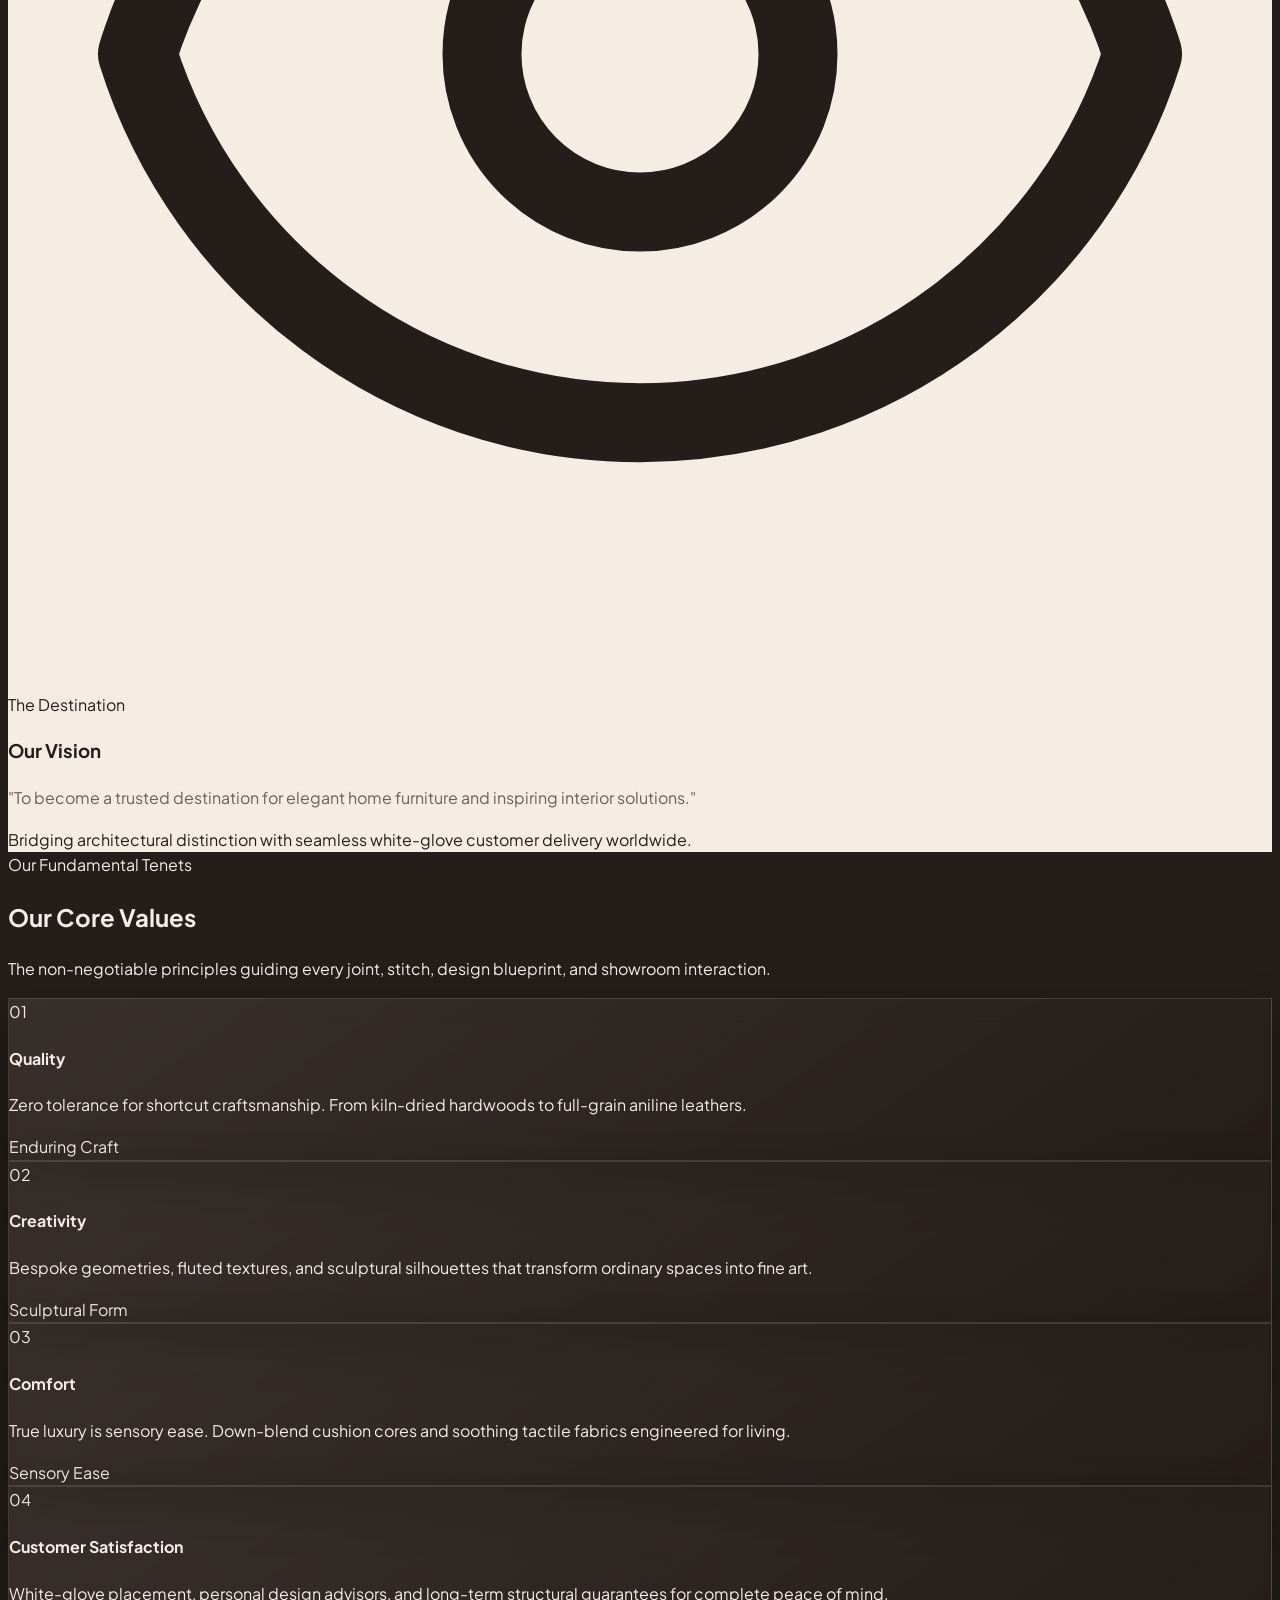
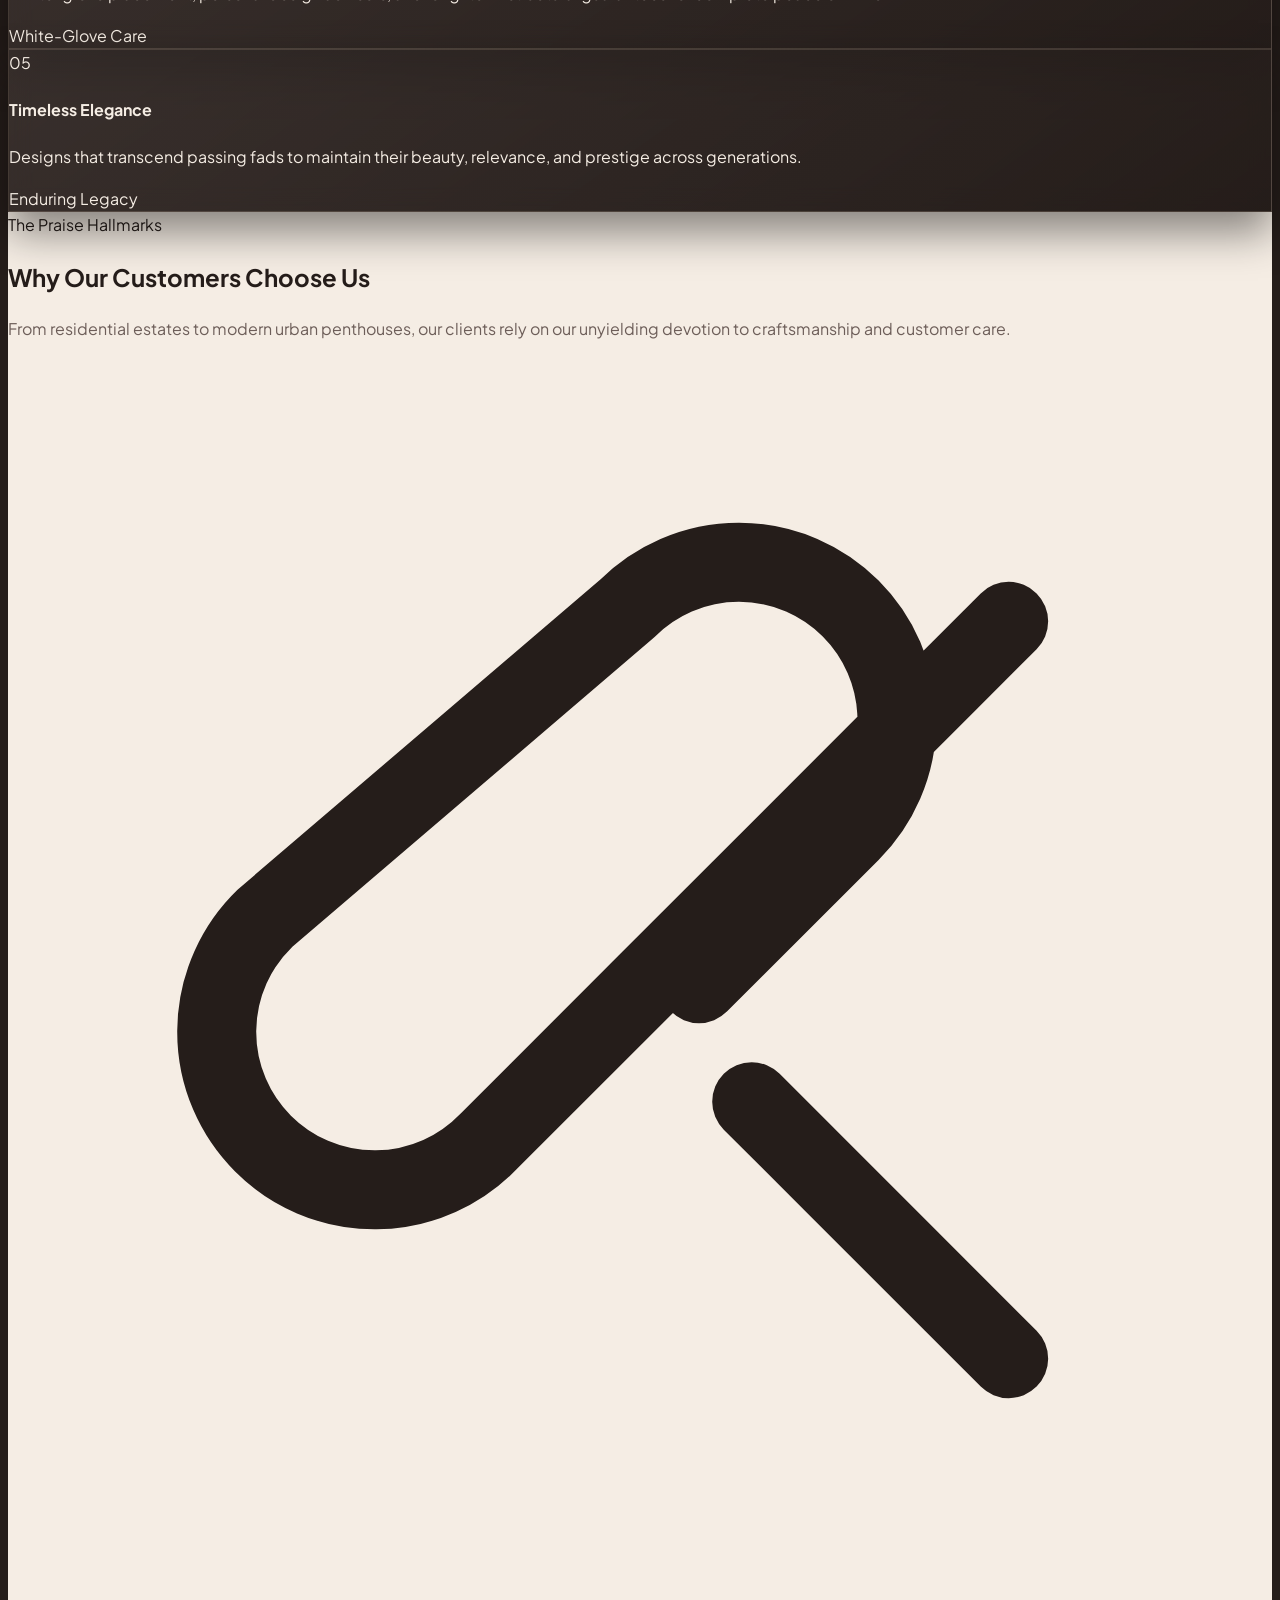
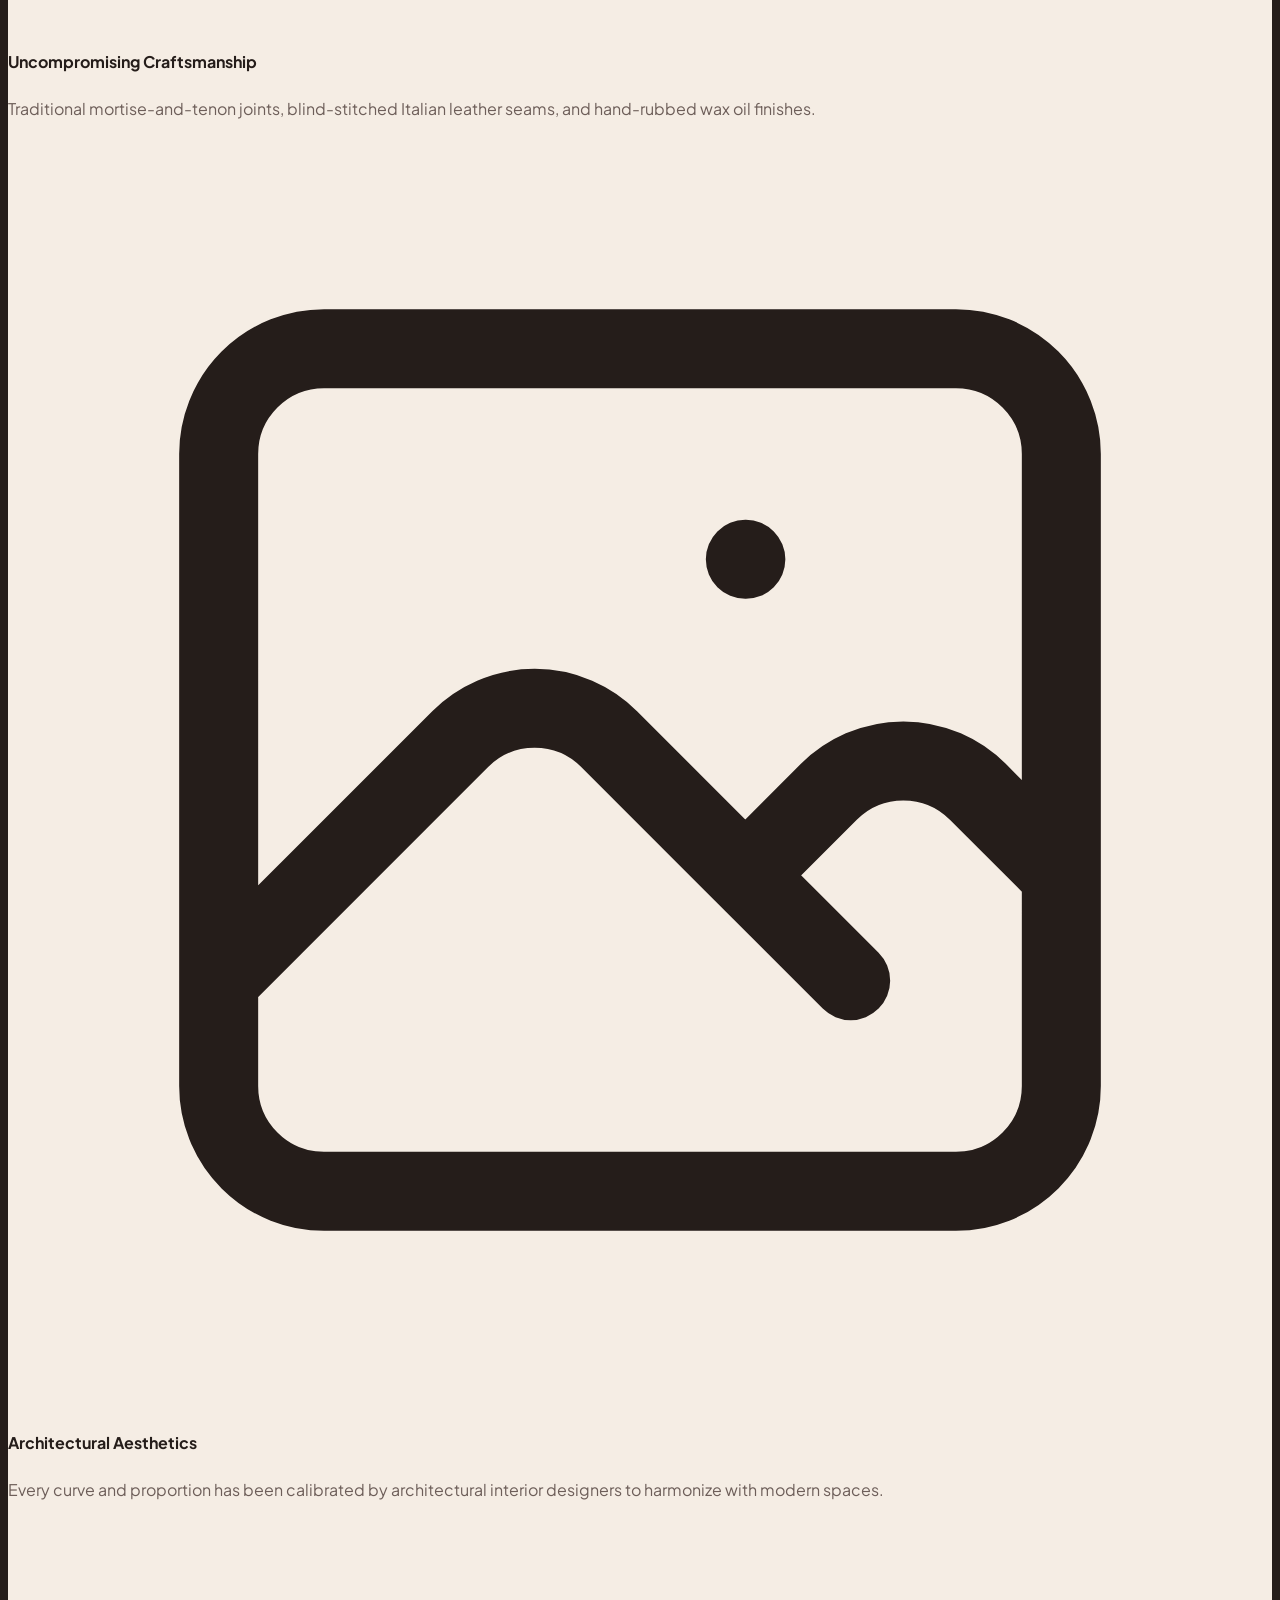
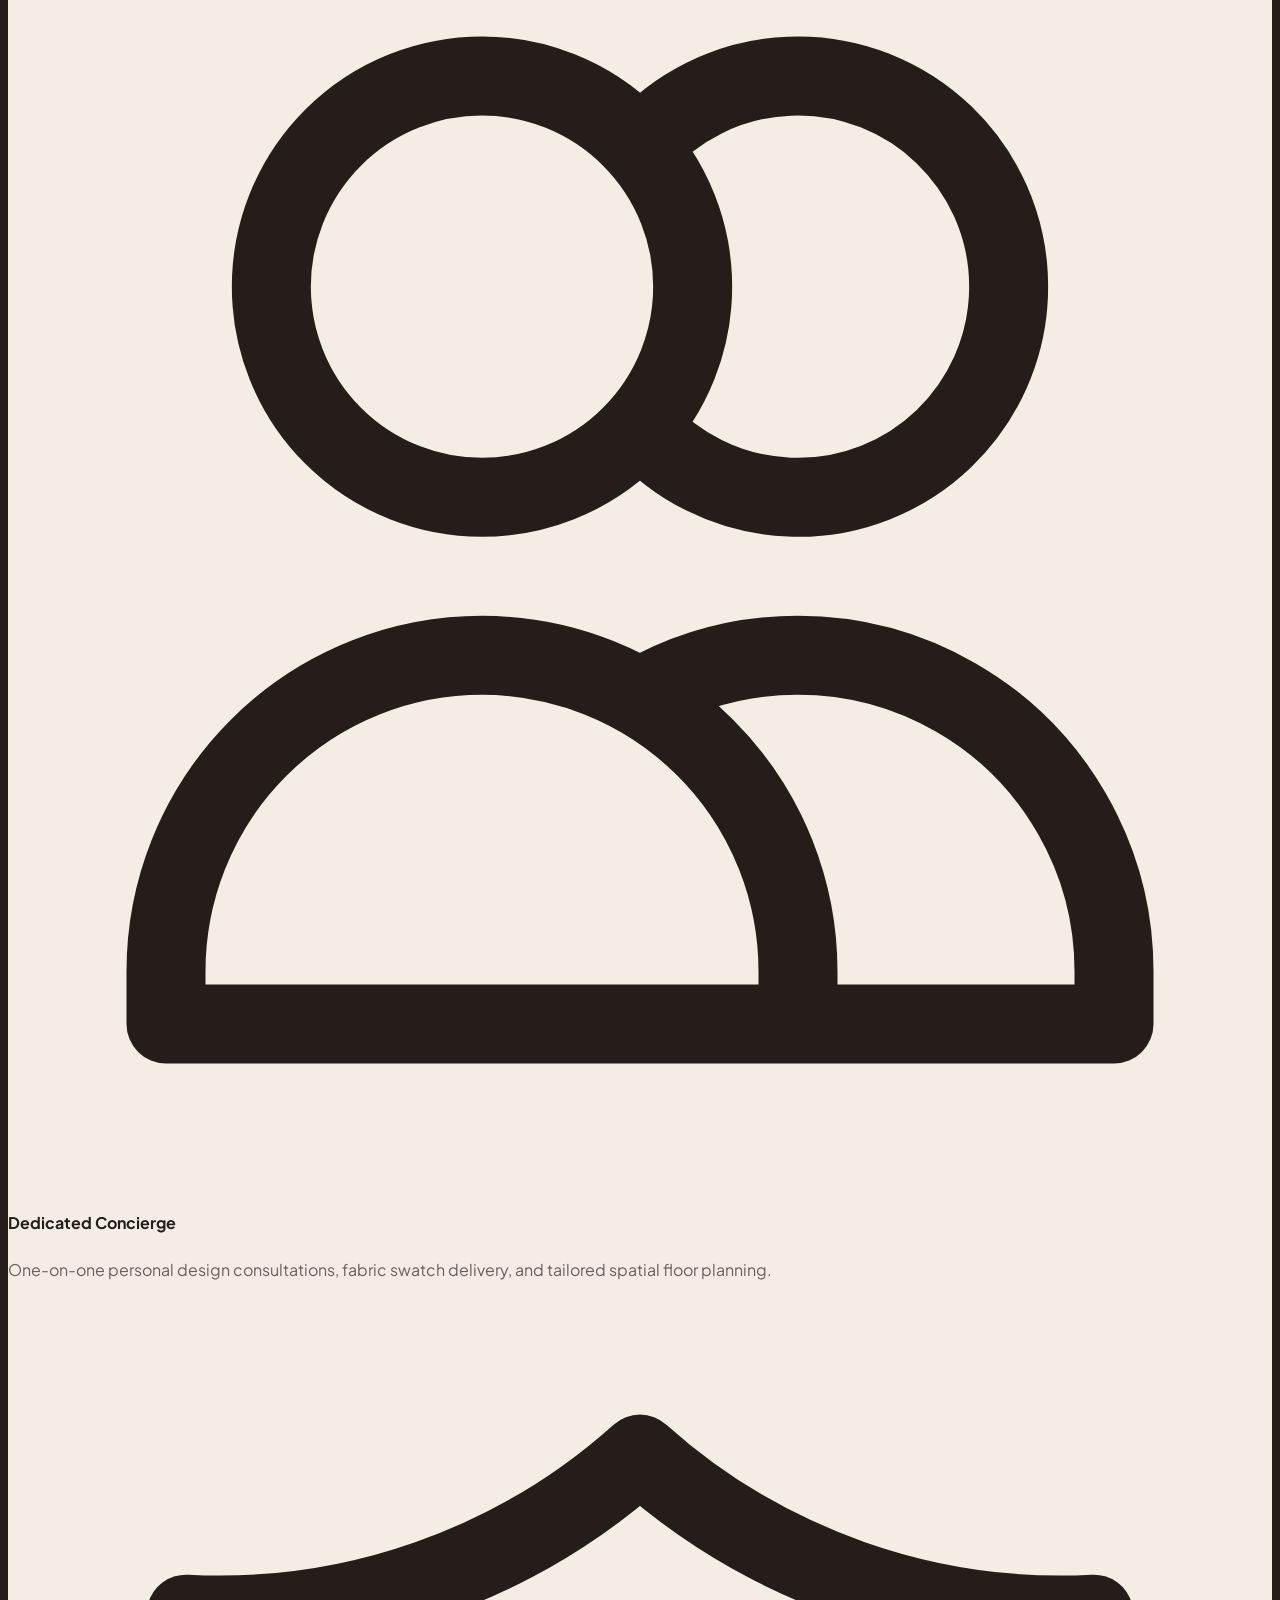
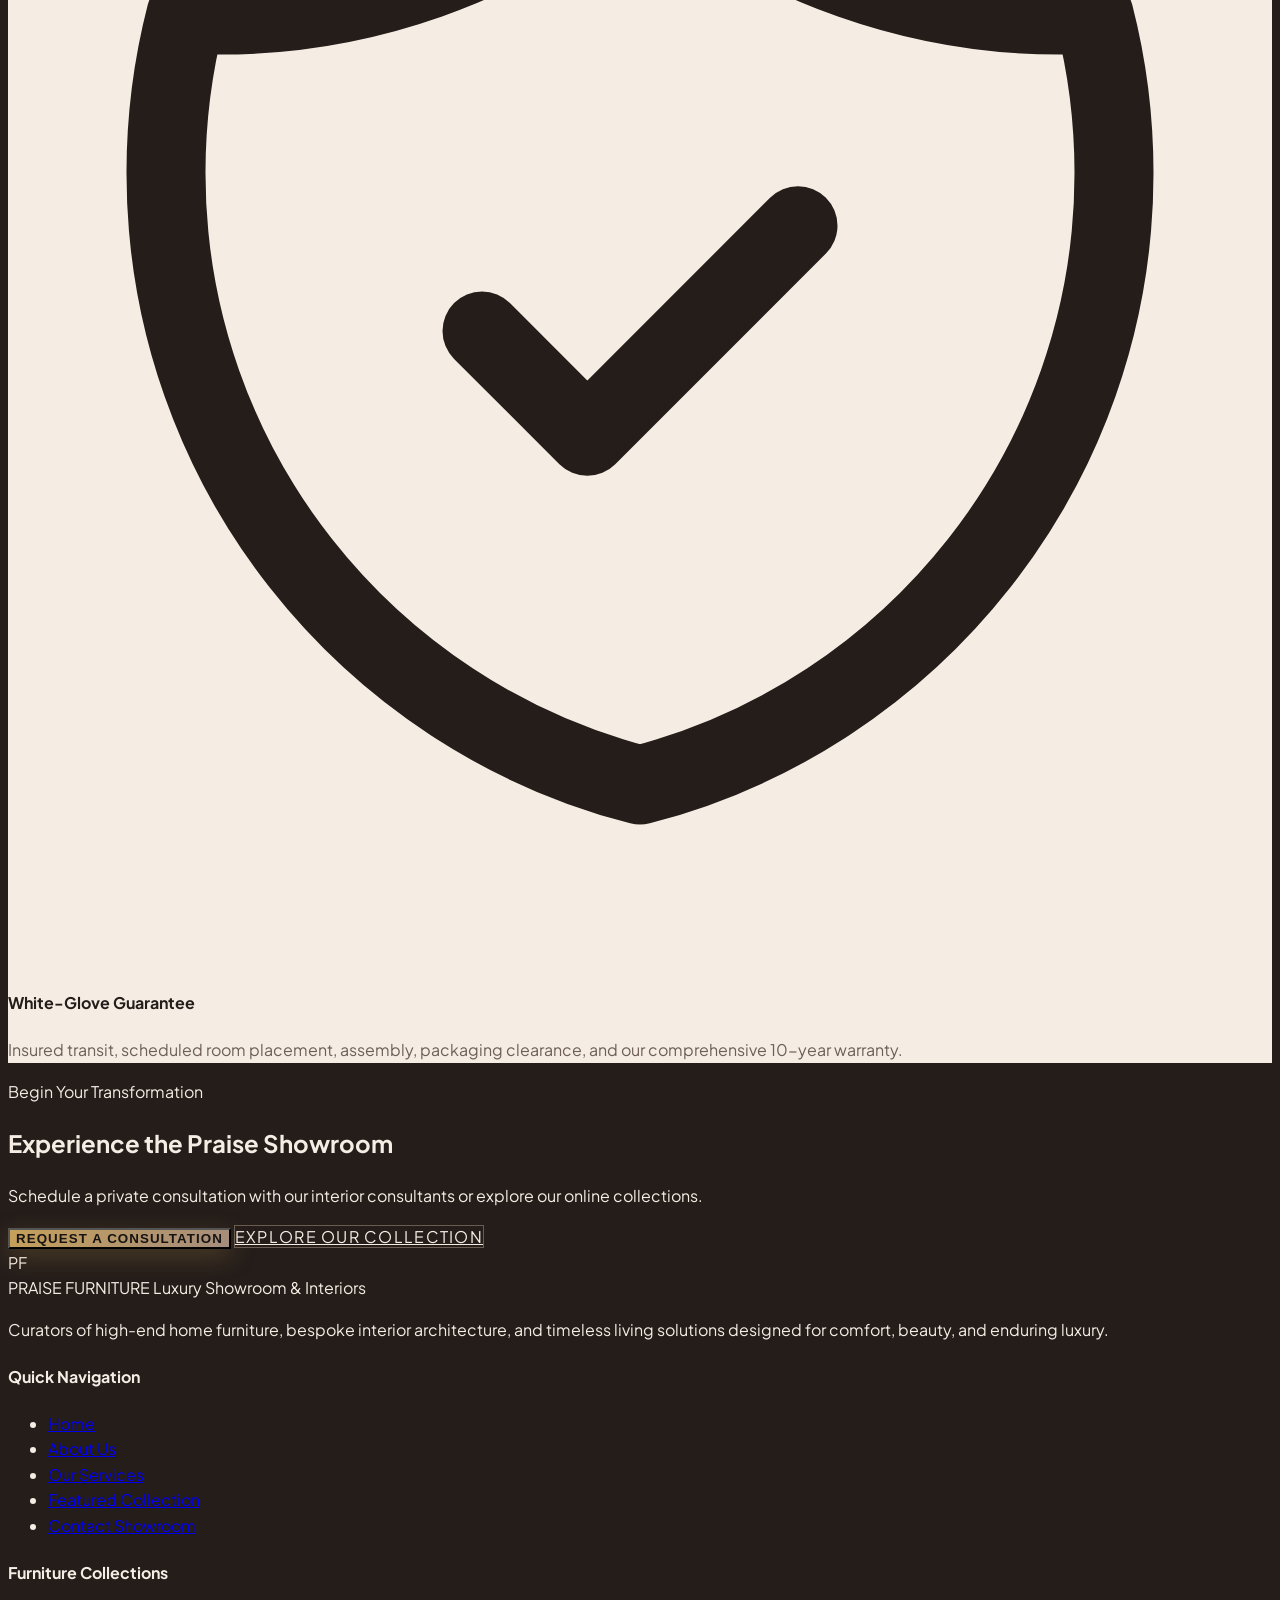
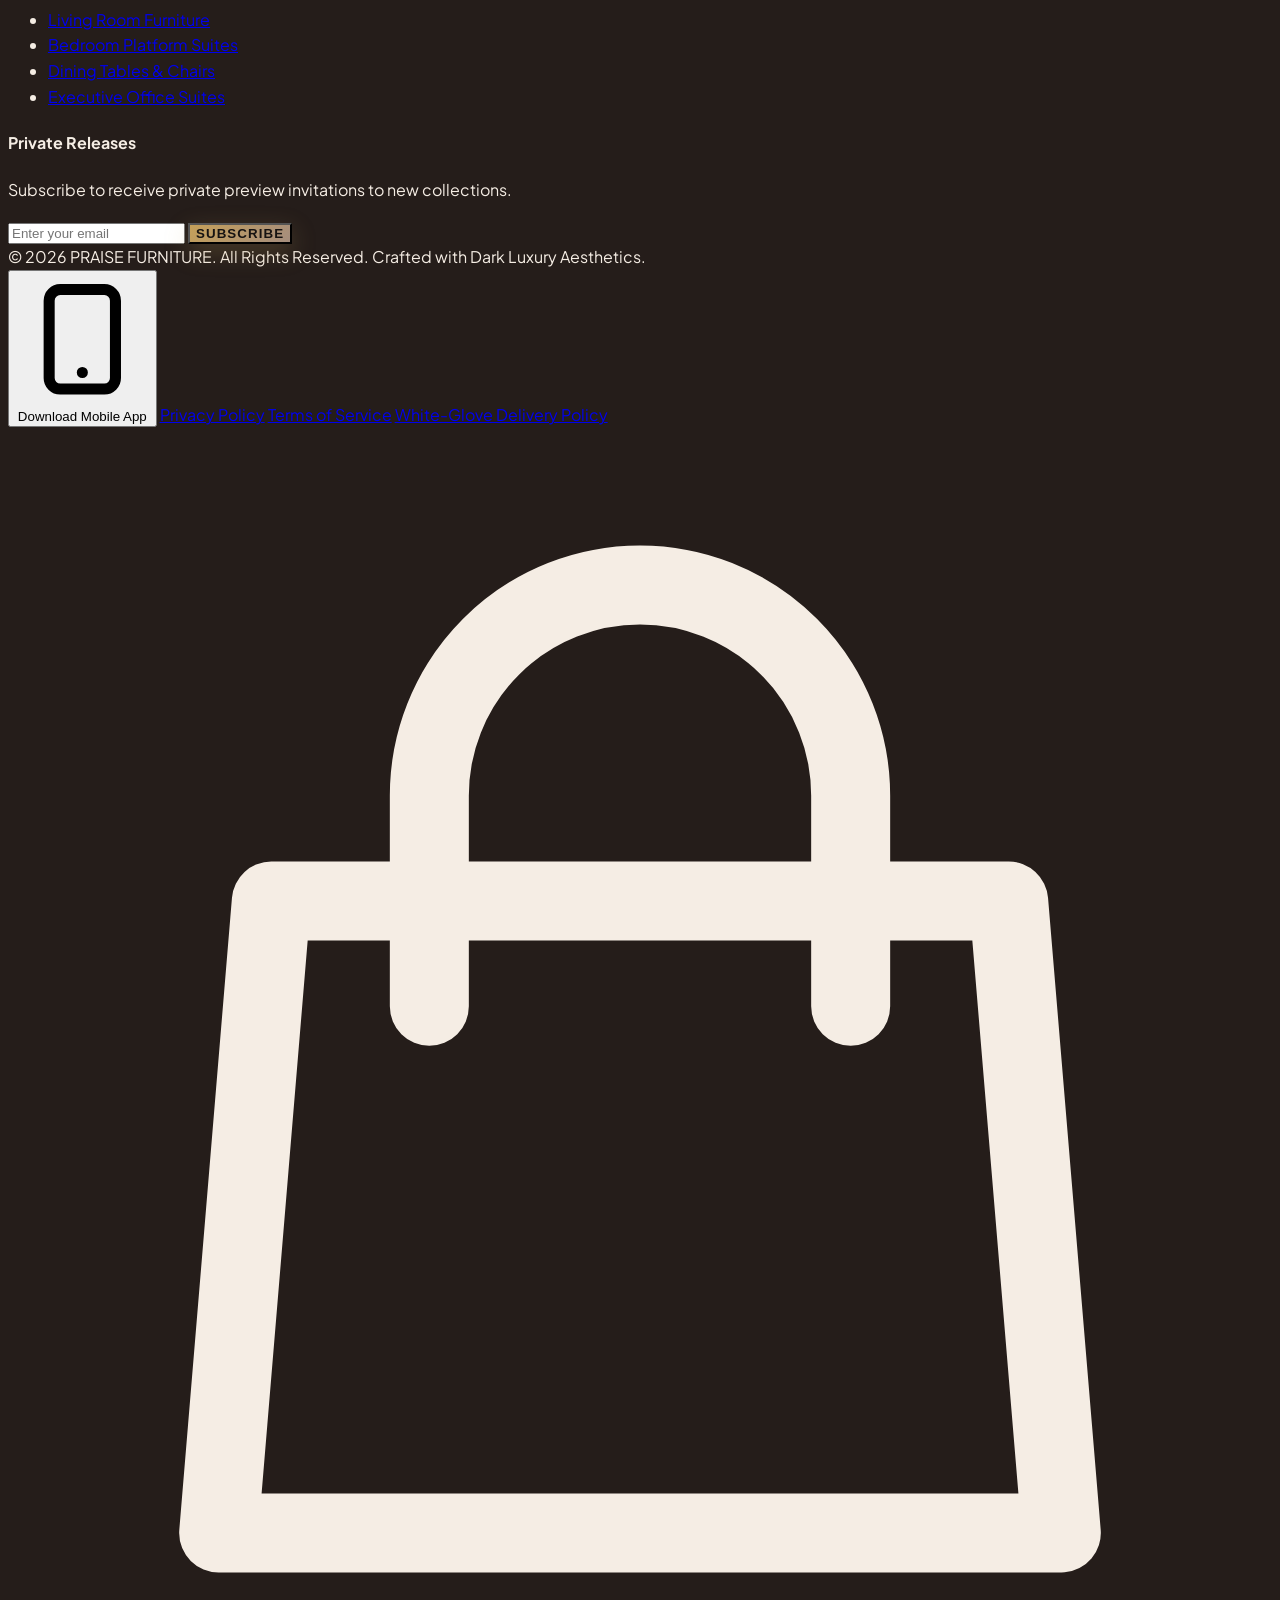
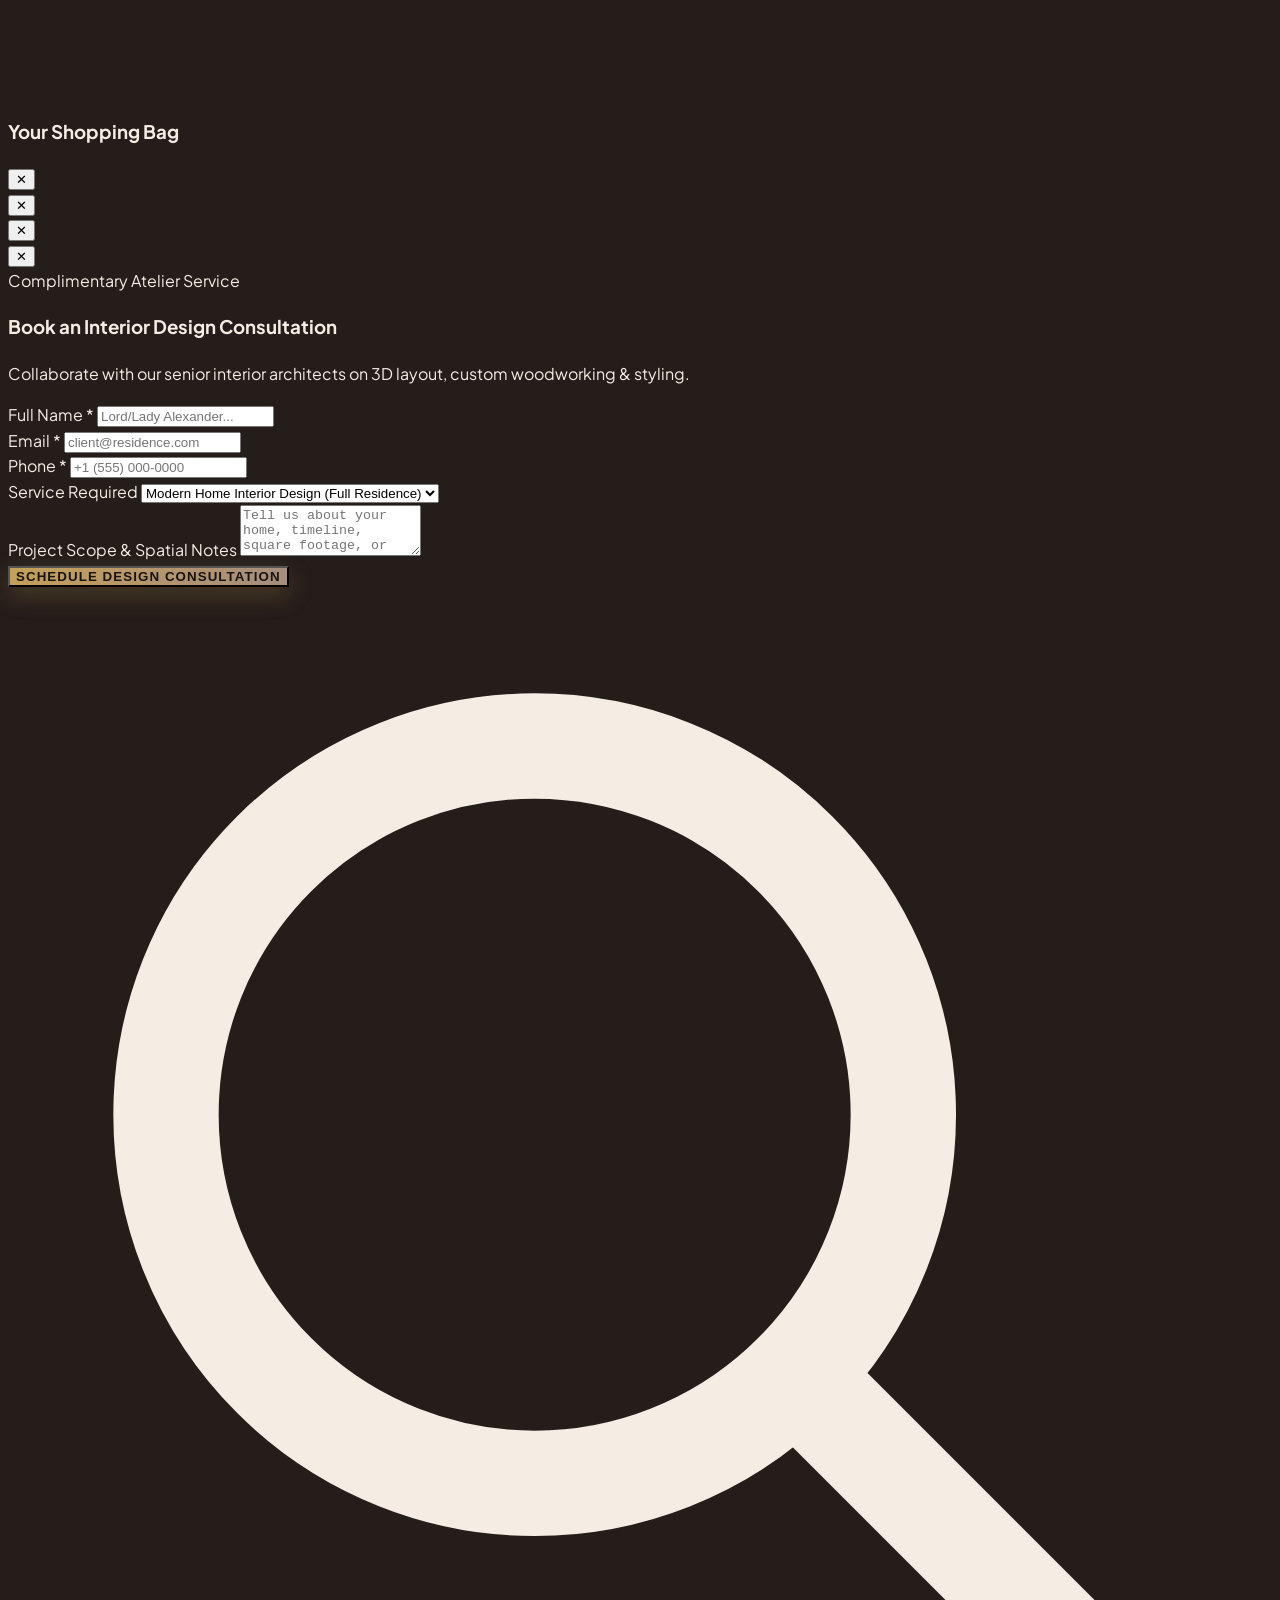
==== commit f35099bd: "Add Download App modal, mobile floating install banner, QR scanner, and platform installation guides" ====
--- a/about.html
+++ b/about.html
@@ -114,6 +114,12 @@
             <span class="user-display-name max-w-[85px] truncate hidden sm:inline">Alexander</span>
           </button>
 
+          <!-- Download WebApp Trigger Button -->
+          <button onclick="openDownloadAppModal()" class="flex items-center gap-1.5 px-3 py-1.5 rounded-full border border-gold/50 bg-gold/10 hover:bg-gold/25 text-gold text-xs font-semibold tracking-wider transition-all" title="Download WebApp to Phone">
+            <svg class="w-3.5 h-3.5" fill="none" stroke="currentColor" viewBox="0 0 24 24"><path stroke-linecap="round" stroke-linejoin="round" stroke-width="2" d="M12 18h.01M8 21h8a2 2 0 002-2V5a2 2 0 00-2-2H8a2 2 0 00-2 2v14a2 2 0 002 2z"/></svg>
+            <span class="hidden lg:inline">📲 Download App</span>
+          </button>
+
           <button onclick="openConsultationModal()" class="hidden md:inline-flex btn-luxury-gold px-4 sm:px-5 py-2.5 rounded-full text-xs font-semibold tracking-wider">
             Consultation
           </button>
@@ -180,9 +186,9 @@
       <button onclick="openConsultationModal()" class="w-full btn-luxury-gold py-3 rounded-lg text-xs font-bold uppercase tracking-wider">
         Book Design Consultation
       </button>
-      <button onclick="installPWAApp()" class="pwa-install-btn hidden w-full btn-luxury-outline py-2.5 rounded-lg text-[11px] font-semibold text-sand flex items-center justify-center gap-2">
-        <svg class="w-4 h-4 text-gold" fill="none" stroke="currentColor" viewBox="0 0 24 24"><path stroke-linecap="round" stroke-linejoin="round" stroke-width="2" d="M4 16v1a3 3 0 003 3h10a3 3 0 003-3v-1m-4-4l-4 4m0 0l-4-4m4 4V4"/></svg>
-        <span>Install WebApp</span>
+      <button onclick="openDownloadAppModal()" class="w-full flex items-center justify-center gap-2 py-2.5 rounded-lg border border-gold/50 bg-gold/15 text-gold text-xs font-semibold uppercase tracking-wider transition-all">
+        <svg class="w-4 h-4" fill="none" stroke="currentColor" viewBox="0 0 24 24"><path stroke-linecap="round" stroke-linejoin="round" stroke-width="2" d="M12 18h.01M8 21h8a2 2 0 002-2V5a2 2 0 00-2-2H8a2 2 0 00-2 2v14a2 2 0 002 2z"/></svg>
+        <span>📲 Download App to Phone</span>
       </button>
     </div>
   </aside>
@@ -566,6 +572,10 @@
           © 2026 PRAISE FURNITURE. All Rights Reserved. Crafted with Dark Luxury Aesthetics.
         </div>
         <div class="flex items-center gap-6">
+          <button onclick="openDownloadAppModal()" class="text-gold hover:underline font-semibold flex items-center gap-1.5">
+            <svg class="w-4 h-4" fill="none" stroke="currentColor" viewBox="0 0 24 24"><path stroke-linecap="round" stroke-linejoin="round" stroke-width="2" d="M12 18h.01M8 21h8a2 2 0 002-2V5a2 2 0 00-2-2H8a2 2 0 00-2 2v14a2 2 0 002 2z"/></svg>
+            <span>Download Mobile App</span>
+          </button>
           <a href="#" class="hover:text-sand">Privacy Policy</a>
           <a href="#" class="hover:text-sand">Terms of Service</a>
           <a href="#" class="hover:text-sand">White-Glove Delivery Policy</a>
@@ -794,6 +804,130 @@
     </div>
   </div>
 
+  <!-- Download / Install Mobile App Modal -->
+  <div id="download-app-modal" class="fixed inset-0 z-50 hidden flex items-center justify-center p-4 bg-black/85 backdrop-blur-md overflow-y-auto">
+    <div class="relative w-full max-w-xl bg-espresso rounded-3xl border border-gold/40 shadow-2xl p-6 sm:p-8 my-8 text-center">
+      <button onclick="closeDownloadAppModal()" class="absolute top-5 right-5 text-sand hover:text-white p-2 rounded-full hover:bg-taupe/30" aria-label="Close dialog">
+        <svg class="w-5 h-5" fill="none" stroke="currentColor" viewBox="0 0 24 24"><path stroke-linecap="round" stroke-linejoin="round" stroke-width="2" d="M6 18L18 6M6 6l12 12"/></svg>
+      </button>
+
+      <!-- App Icon & Title -->
+      <div class="w-16 h-16 rounded-2xl bg-gradient-to-br from-gold to-mocha mx-auto flex items-center justify-center p-0.5 shadow-xl mb-4">
+        <div class="w-full h-full bg-espresso rounded-[14px] flex items-center justify-center font-serif text-2xl font-bold text-gold">PF</div>
+      </div>
+      <span class="text-xs font-semibold uppercase tracking-[0.25em] text-gold">Progressive Mobile WebApp</span>
+      <h3 class="font-serif-luxury text-3xl text-ivory mt-1">Download Praise Furniture</h3>
+      <p class="text-xs text-sand/80 max-w-md mx-auto mt-2">
+        Install the Praise Furniture app directly on your iPhone, iPad, or Android phone. Enjoy full-screen immersion, offline catalog browsing, and instant VIP consultation booking.
+      </p>
+
+      <!-- Platform Selection Tabs -->
+      <div class="grid grid-cols-2 gap-2 max-w-xs mx-auto my-6 bg-dark-taupe/40 p-1 rounded-xl border border-mocha/30">
+        <button id="tab-btn-ios" onclick="switchInstallTab('ios')" class="py-2 rounded-lg text-xs font-bold transition-all bg-gold text-espresso shadow">
+          📱 iPhone / iOS
+        </button>
+        <button id="tab-btn-android" onclick="switchInstallTab('android')" class="py-2 rounded-lg text-xs font-bold transition-all text-sand hover:text-ivory">
+          🤖 Android / Chrome
+        </button>
+      </div>
+
+      <!-- Tab Content: iOS (iPhone/iPad) -->
+      <div id="install-guide-ios" class="space-y-4 text-left bg-deep-charcoal/80 p-5 rounded-2xl border border-mocha/30">
+        <h4 class="text-xs uppercase tracking-wider text-gold font-bold flex items-center gap-2">
+          <span>How to Install on iPhone & iPad (Safari)</span>
+        </h4>
+        <div class="space-y-3 text-xs text-sand/90">
+          <div class="flex items-start gap-3">
+            <div class="w-6 h-6 rounded-full bg-gold/20 text-gold flex items-center justify-center text-xs font-bold flex-shrink-0 mt-0.5">1</div>
+            <div>
+              <p class="text-ivory font-medium">Open in Safari & Tap the Share Button</p>
+              <p class="text-[11px] text-sand/70 mt-0.5">At the bottom of Safari, tap the <strong>Share</strong> button (box with upward arrow <span class="text-gold font-bold">⎋</span> / <span class="text-gold font-bold">📤</span>).</p>
+            </div>
+          </div>
+          <div class="flex items-start gap-3">
+            <div class="w-6 h-6 rounded-full bg-gold/20 text-gold flex items-center justify-center text-xs font-bold flex-shrink-0 mt-0.5">2</div>
+            <div>
+              <p class="text-ivory font-medium">Select "Add to Home Screen"</p>
+              <p class="text-[11px] text-sand/70 mt-0.5">Scroll down the menu list and tap <strong class="text-ivory">"Add to Home Screen" ➕</strong>.</p>
+            </div>
+          </div>
+          <div class="flex items-start gap-3">
+            <div class="w-6 h-6 rounded-full bg-gold/20 text-gold flex items-center justify-center text-xs font-bold flex-shrink-0 mt-0.5">3</div>
+            <div>
+              <p class="text-ivory font-medium">Tap "Add" in Top Right Corner</p>
+              <p class="text-[11px] text-sand/70 mt-0.5">Praise Furniture will immediately appear on your home screen with its bespoke gold icon!</p>
+            </div>
+          </div>
+        </div>
+      </div>
+
+      <!-- Tab Content: Android / Chrome -->
+      <div id="install-guide-android" class="space-y-4 text-left bg-deep-charcoal/80 p-5 rounded-2xl border border-mocha/30 hidden">
+        <h4 class="text-xs uppercase tracking-wider text-gold font-bold flex items-center gap-2">
+          <span>How to Install on Android (Chrome / Edge / Samsung)</span>
+        </h4>
+        <div class="space-y-3 text-xs text-sand/90">
+          <div class="flex items-start gap-3">
+            <div class="w-6 h-6 rounded-full bg-gold/20 text-gold flex items-center justify-center text-xs font-bold flex-shrink-0 mt-0.5">1</div>
+            <div>
+              <p class="text-ivory font-medium">Tap the Instant Install Button Below</p>
+              <p class="text-[11px] text-sand/70 mt-0.5">Click the gold <strong>"Install WebApp"</strong> button below to trigger Android's native installation.</p>
+            </div>
+          </div>
+          <div class="flex items-start gap-3">
+            <div class="w-6 h-6 rounded-full bg-gold/20 text-gold flex items-center justify-center text-xs font-bold flex-shrink-0 mt-0.5">2</div>
+            <div>
+              <p class="text-ivory font-medium">Or Use Browser Menu (⋮)</p>
+              <p class="text-[11px] text-sand/70 mt-0.5">Tap the three dots (⋮) in the top right corner of Chrome and choose <strong class="text-ivory">"Install app"</strong> or <strong class="text-ivory">"Add to Home screen"</strong>.</p>
+            </div>
+          </div>
+        </div>
+        <button onclick="installPWAApp()" class="w-full btn-luxury-gold py-3 rounded-xl text-xs font-bold uppercase tracking-wider mt-2 flex items-center justify-center gap-2">
+          <svg class="w-4 h-4" fill="none" stroke="currentColor" viewBox="0 0 24 24"><path stroke-linecap="round" stroke-linejoin="round" stroke-width="2" d="M4 16v1a3 3 0 003 3h10a3 3 0 003-3v-1m-4-4l-4 4m0 0l-4-4m4 4V4"/></svg>
+          <span>Tap to Install on Android Now</span>
+        </button>
+      </div>
+
+      <!-- QR Code for Phone Scanning (When viewed on desktop/laptop) -->
+      <div class="mt-6 pt-6 border-t border-mocha/20">
+        <div class="flex flex-col sm:flex-row items-center justify-center gap-5">
+          <div class="p-2 bg-white rounded-xl shadow-lg border border-gold/40 flex-shrink-0">
+            <img src="https://api.qrserver.com/v1/create-qr-code/?size=140x140&margin=4&data=https://praise-furniture-s8v3.vercel.app/" alt="Scan with Phone to Install" class="w-28 h-28 object-contain" />
+          </div>
+          <div class="text-left space-y-1.5 max-w-xs">
+            <span class="text-[10px] uppercase font-bold tracking-widest text-gold">Scan With Your Phone Camera</span>
+            <p class="text-xs text-ivory font-medium">Open your camera & point at this QR code to load the app directly on your phone.</p>
+            <div class="pt-1 flex items-center gap-2">
+              <button onclick="navigator.clipboard.writeText('https://praise-furniture-s8v3.vercel.app/'); showToast('WebApp Link copied to clipboard!');" class="text-[11px] text-gold hover:underline flex items-center gap-1 font-semibold">
+                <svg class="w-3.5 h-3.5" fill="none" stroke="currentColor" viewBox="0 0 24 24"><path stroke-linecap="round" stroke-linejoin="round" stroke-width="2" d="M8 16H6a2 2 0 01-2-2V6a2 2 0 012-2h8a2 2 0 012 2v2m-6 12h8a2 2 0 002-2v-8a2 2 0 00-2-2h-8a2 2 0 00-2 2v8a2 2 0 002 2z"/></svg>
+                <span>Copy Mobile App Link</span>
+              </button>
+            </div>
+          </div>
+        </div>
+      </div>
+    </div>
+  </div>
+
+  <!-- Mobile Bottom Floating App Install Banner -->
+  <aside id="pwa-floating-banner" class="fixed bottom-4 left-4 right-4 z-40 bg-espresso/95 backdrop-blur-md border border-gold/40 rounded-2xl p-3.5 shadow-2xl flex items-center justify-between gap-3 md:hidden transition-transform duration-300">
+    <div class="flex items-center gap-3 min-w-0">
+      <div class="w-10 h-10 rounded-xl bg-gradient-to-br from-gold to-mocha flex-shrink-0 p-0.5 shadow-md">
+        <div class="w-full h-full bg-espresso rounded-[9px] flex items-center justify-center font-serif text-sm font-bold text-gold">PF</div>
+      </div>
+      <div class="min-w-0">
+        <h5 class="text-xs font-serif-luxury text-ivory font-bold truncate">Praise Furniture App</h5>
+        <p class="text-[10px] text-sand/70 truncate">Install on your phone home screen</p>
+      </div>
+    </div>
+    <div class="flex items-center gap-2 flex-shrink-0">
+      <button onclick="openDownloadAppModal()" class="btn-luxury-gold px-3 py-1.5 rounded-lg text-[10px] font-bold uppercase tracking-wider">
+        Download
+      </button>
+      <button onclick="document.getElementById('pwa-floating-banner').remove();" class="text-sand/50 hover:text-ivory p-1 text-xs" aria-label="Dismiss">✕</button>
+    </div>
+  </aside>
+
   <div id="toast-container"></div>
 
   <!-- JavaScript Modules -->
